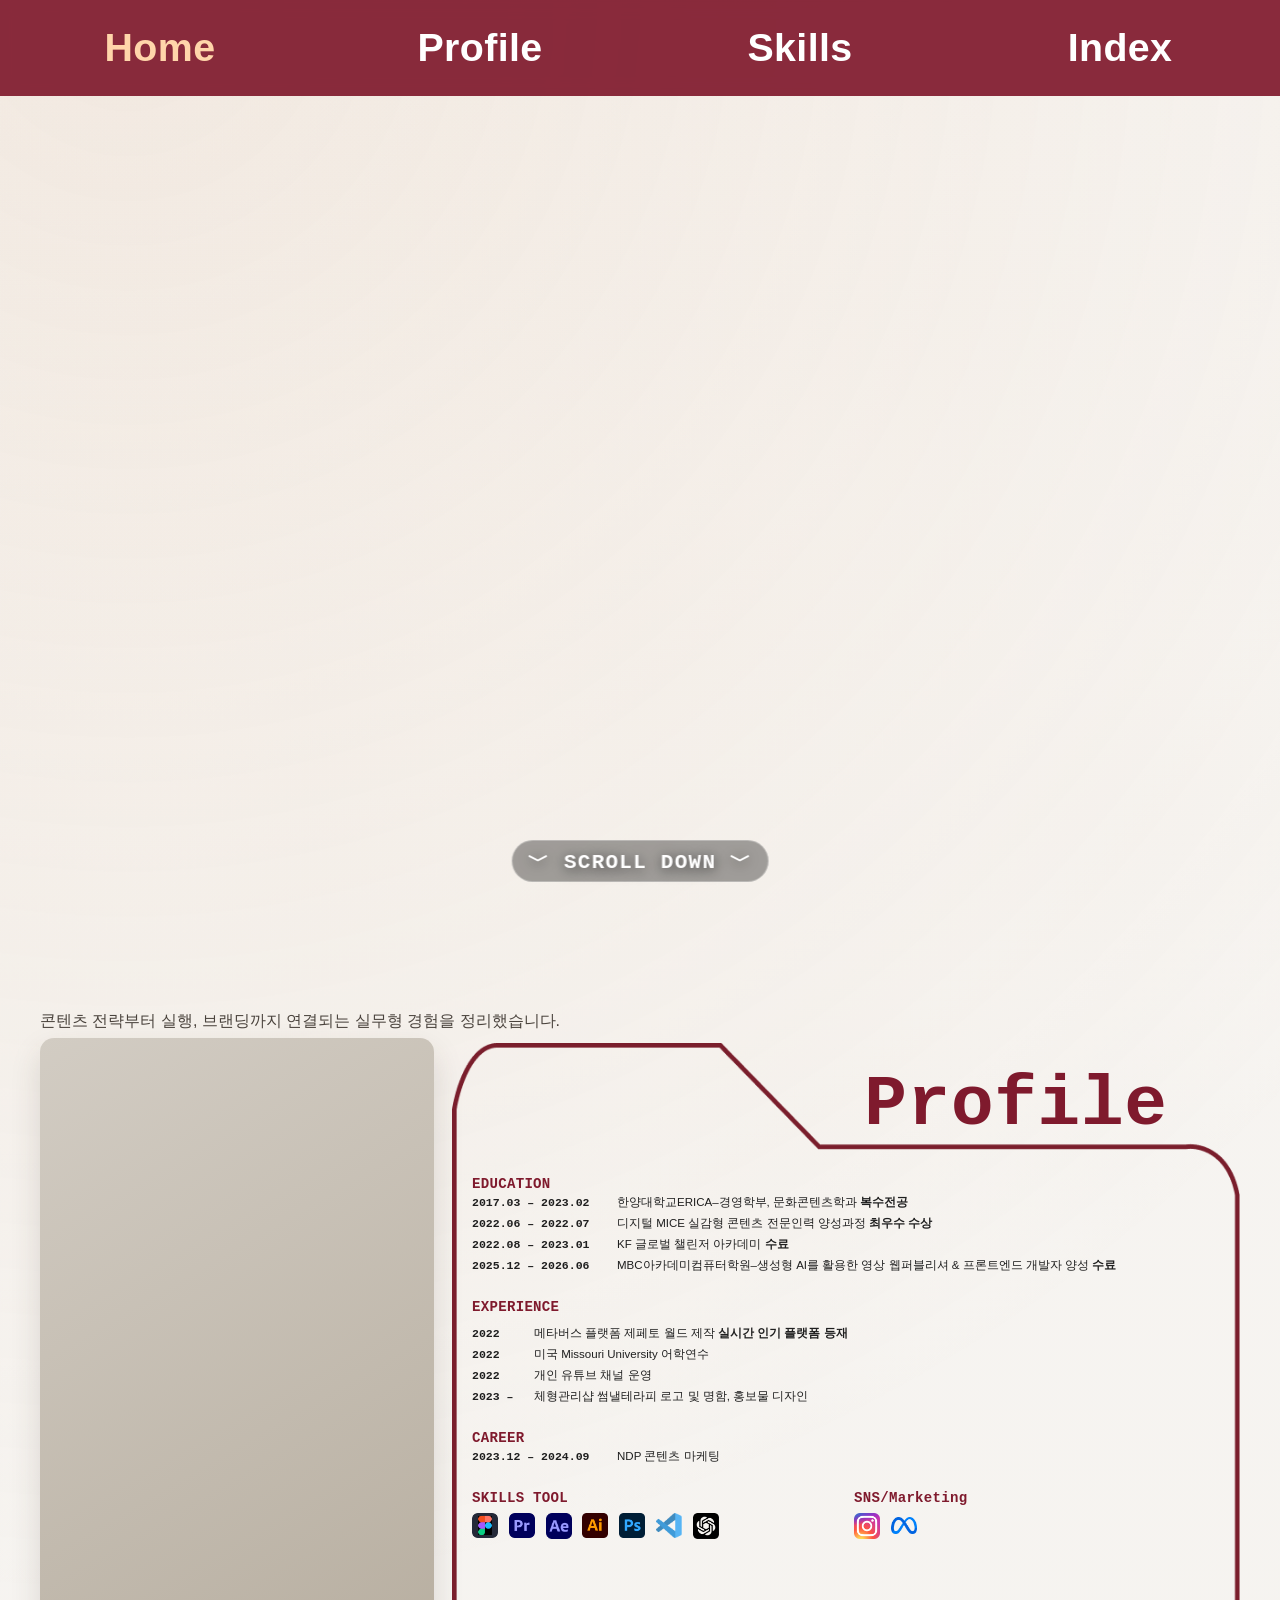
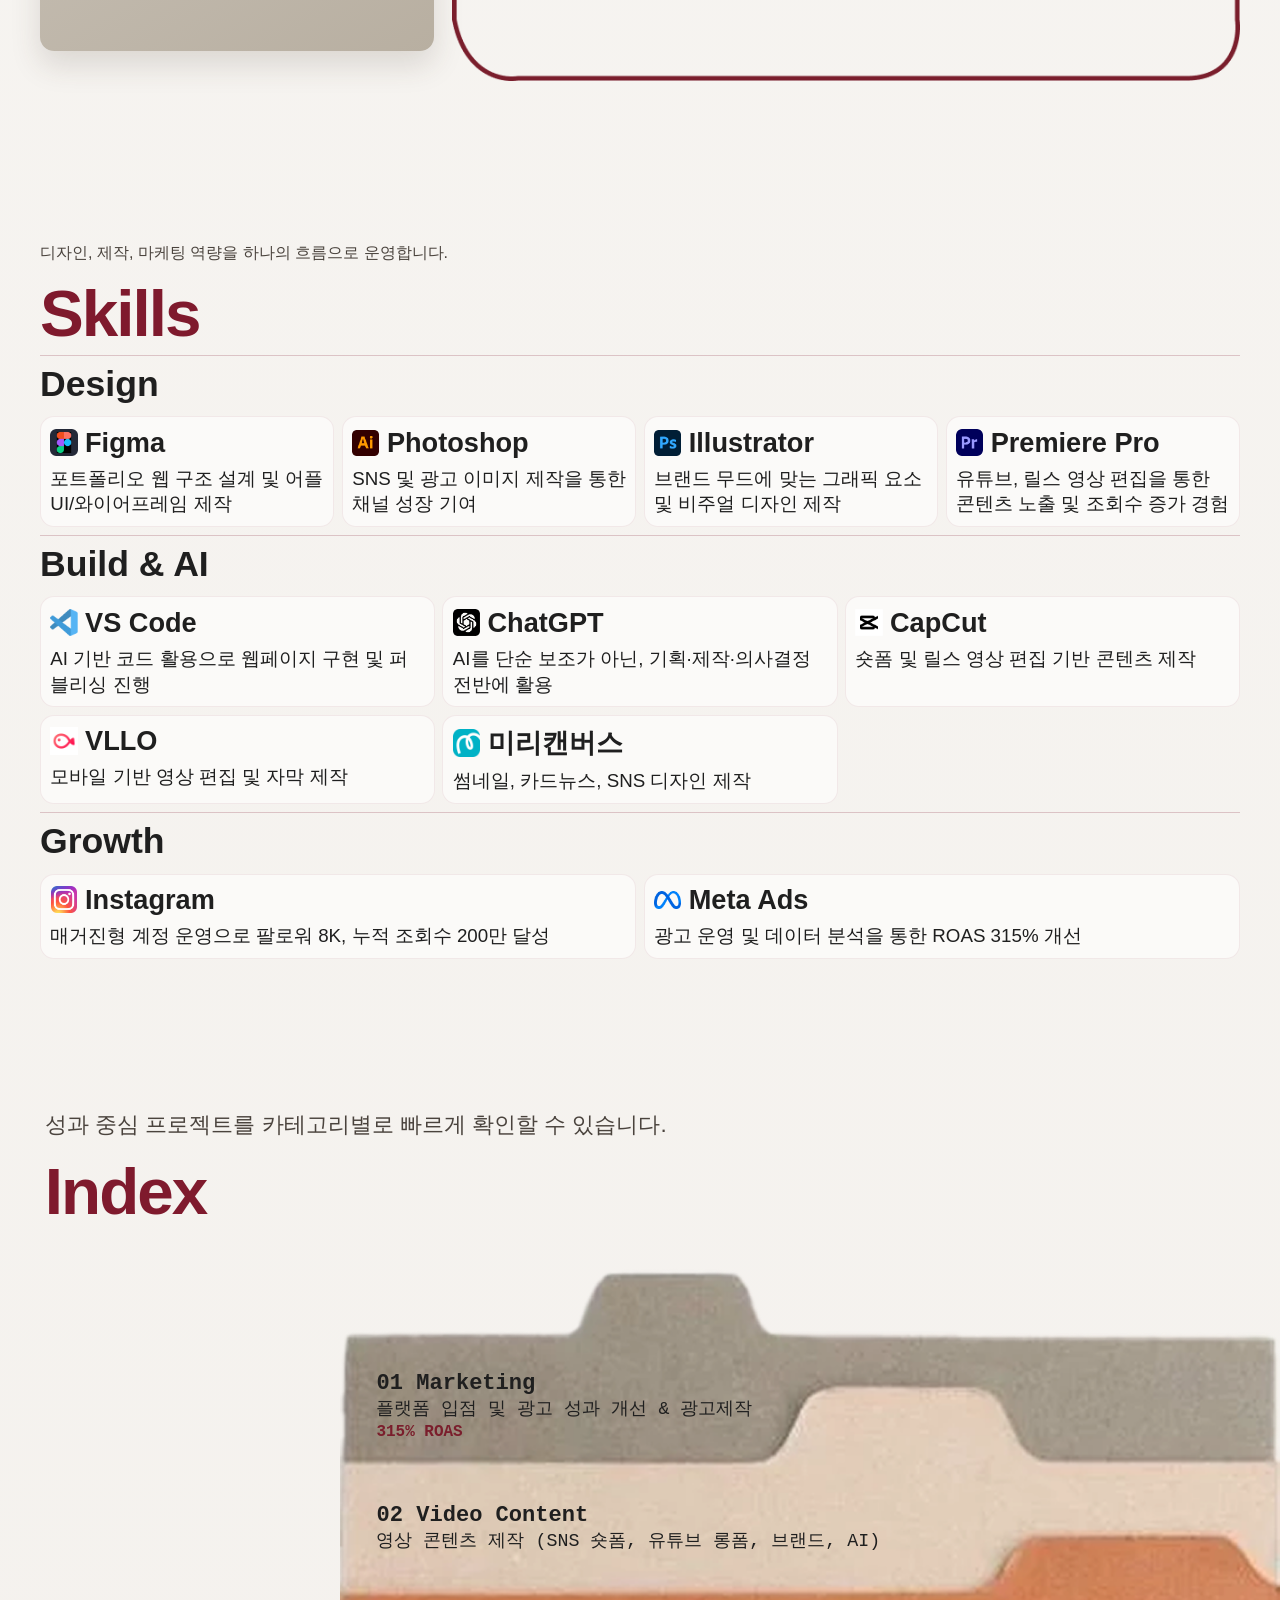
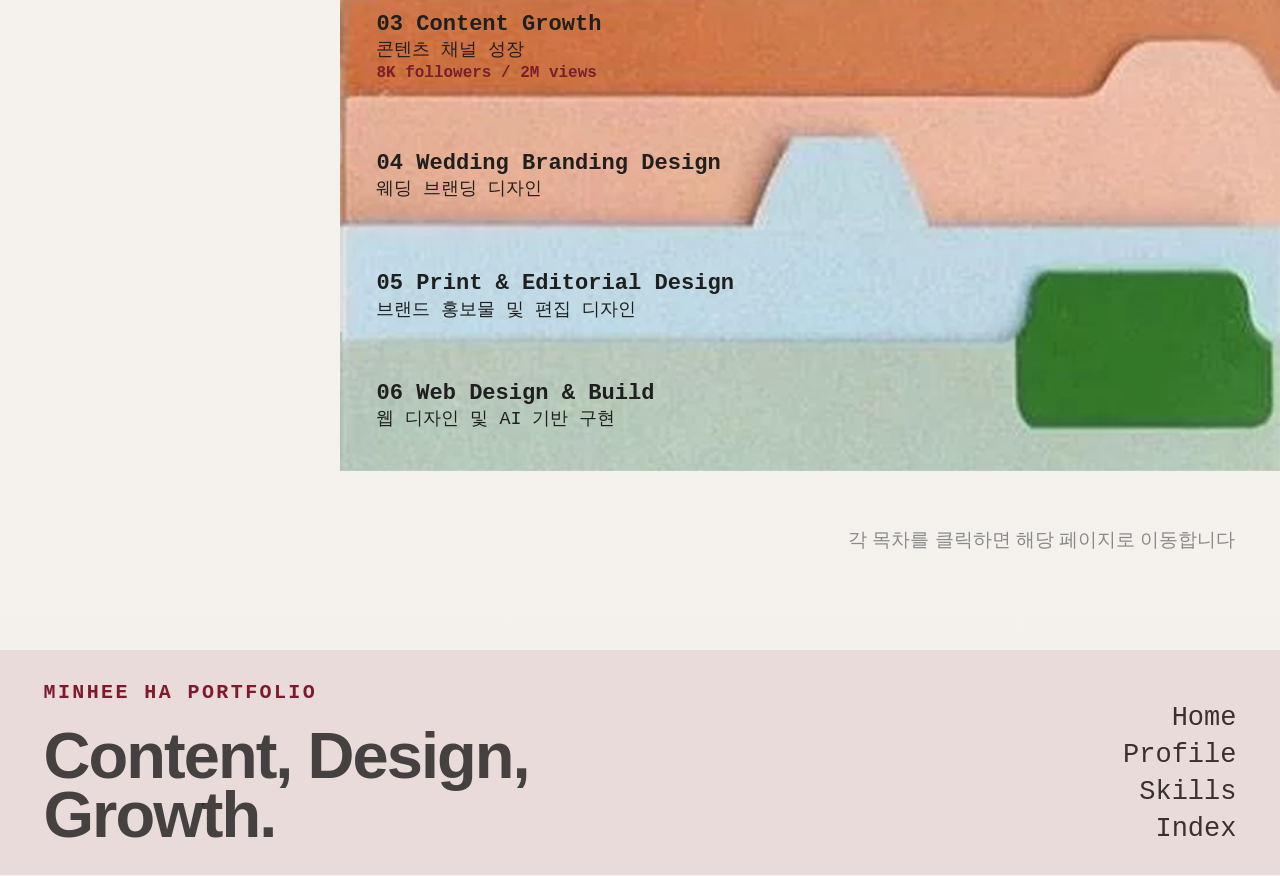
==== portfolio-home.html @ 0ce207e1 "Reorder index entries and fine-tune index position" ====
<!doctype html>
<html lang="ko">
  <head>
    <meta charset="UTF-8" />
    <meta name="viewport" content="width=device-width, initial-scale=1.0" />
    <title>Minhee Ha – Portfolio</title>
    <link rel="stylesheet" href="./portfolio.css?v=20260527-1" />
  </head>
  <body>

    <!-- ===== NAVIGATION ===== -->
    <header class="nav">
      <a class="nav__link" href="#home">Home</a>
      <a class="nav__link" href="#profile">Profile</a>
      <a class="nav__link" href="#skills">Skills</a>
      <a class="nav__link" href="#index">Index</a>
    </header>

    <a class="fixed-scroll" href="#profile" data-scroll-target="#profile" aria-label="다음 섹션으로 이동">﹀ SCROLL DOWN ﹀</a>

    <!-- ===== SECTION: HOME ===== -->
    <section id="home" class="section section-home">
      <div class="home-stage">
        <video class="home-video" autoplay muted loop playsinline preload="metadata" aria-hidden="true">
          <source src="./video/홈배경.mp4" type="video/mp4" />
        </video>
      </div>
    </section>

    <!-- ===== SECTION: PROFILE ===== -->
    <section id="profile" class="section section-profile">
      <div class="section-inner">
        <div class="section-head" data-reveal>
          <!-- <p class="section-head__eyebrow">01 PROFILE</p>
          <h2 class="section-head__title">Profile Snapshot</h2> -->
          <p class="section-head__desc">콘텐츠 전략부터 실행, 브랜딩까지 연결되는 실무형 경험을 정리했습니다.</p>
        </div>

        <div class="profile-inner">
          <div class="profile-photo" aria-label="Profile video area">
            <video class="profile-photo-video" autoplay muted loop playsinline preload="metadata">
              <source src="./video/크롭.mp4" type="video/mp4" />
            </video>
          </div>

          <div class="profile-card">
            <img class="profile-folder-img" src="./images/프로필섹션 폴더.png" alt="" />
            <div class="profile-content">
              <h2 class="section-title">Profile</h2>
              <div class="profile-grid">

          <!-- LEFT COL: Education + Experience -->
          <div class="profile-col profile-col--left">
            <div class="profile-block profile-education">
              <h3 class="profile-block__label">EDUCATION</h3>
              <ul class="profile-list">
                <li class="profile-list__item">
                  <span class="profile-list__date">2017.03 – 2023.02</span>
                  <span class="profile-list__desc">한양대학교ERICA–경영학부, 문화콘텐츠학과 <strong>복수전공</strong></span>
                </li>
                <li class="profile-list__item">
                  <span class="profile-list__date">2022.06 – 2022.07</span>
                  <span class="profile-list__desc">디지털 MICE 실감형 콘텐츠 전문인력 양성과정 <strong>최우수 수상</strong></span>
                </li>
                <li class="profile-list__item">
                  <span class="profile-list__date">2022.08 – 2023.01</span>
                  <span class="profile-list__desc">KF 글로벌 챌린저 아카데미 <strong>수료</strong></span>
                </li>
                <li class="profile-list__item">
                  <span class="profile-list__date">2025.12 – 2026.06</span>
                  <span class="profile-list__desc">MBC아카데미컴퓨터학원–생성형 AI를 활용한 영상 웹퍼블리셔 &amp; 프론트엔드 개발자 양성 <strong>수료</strong></span>
                </li>
              </ul>
            </div>

            <div class="profile-block profile-experience">
              <h3 class="profile-block__label">EXPERIENCE</h3>
              <ul class="profile-list">
                <li class="profile-list__item">
                  <span class="profile-list__date">2022</span>
                  <span class="profile-list__desc">메타버스 플랫폼 제페토 월드 제작 <strong>실시간 인기 플랫폼 등재</strong></span>
                </li>
                <li class="profile-list__item">
                  <span class="profile-list__date">2022</span>
                  <span class="profile-list__desc">미국 Missouri University 어학연수</span>
                </li>
                <li class="profile-list__item">
                  <span class="profile-list__date">2022</span>
                  <span class="profile-list__desc">개인 유튜브 채널 운영</span>
                </li>
                <li class="profile-list__item">
                  <span class="profile-list__date">2023 –</span>
                  <span class="profile-list__desc">체형관리샵 썸낼테라피 로고 및 명함, 홍보물 디자인</span>
                </li>
              </ul>
            </div>
          </div>

          <!-- RIGHT COL: Career + Tools -->
          <div class="profile-col profile-col--right">
            <div class="profile-block profile-career">
              <h3 class="profile-block__label">CAREER</h3>
              <ul class="profile-list">
                <li class="profile-list__item">
                  <span class="profile-list__date">2023.12 – 2024.09</span>
                  <span class="profile-list__desc">NDP 콘텐츠 마케팅</span>
                </li>
              </ul>
            </div>

            <div class="profile-block profile-tools">
              <div class="profile-tools__group">
                <h3 class="profile-block__label">SKILLS TOOL</h3>
                <div class="profile-tools__icons">
                  <img src="./skills icon images/Vector.png" alt="Figma" />
                  <img src="./skills icon images/Vector-3.png" alt="Premiere Pro" />
                  <img src="./skills icon images/Ae.png" alt="After Effects" />
                  <img src="./skills icon images/Vector-1.png" alt="Photoshop" />
                  <img src="./skills icon images/Vector-2.png" alt="Illustrator" />
                  <img src="./skills icon images/vs.png" alt="VS Code" />
                  <img src="./skills icon images/Vector-4.png" alt="ChatGPT" />
                </div>
              </div>
              <div class="profile-tools__group">
                <h3 class="profile-block__label">SNS/Marketing</h3>
                <div class="profile-tools__icons">
                  <img src="./skills icon images/Vector-5.png" alt="Instagram" />
                  <img src="./skills icon images/Vector-6.png" alt="Meta" />
                </div>
              </div>
            </div>
          </div>

              </div>
            </div>
          </div>
        </div>
      </div>
    </section>

    <!-- ===== SECTION: SKILLS ===== -->
    <section id="skills" class="section section-skills">
      <div class="section-inner">
        <div class="section-head" data-reveal>
          <!-- <p class="section-head__eyebrow">02 SKILLS</p>
          <h2 class="section-head__title">Capability Stack</h2> -->
          <p class="section-head__desc">디자인, 제작, 마케팅 역량을 하나의 흐름으로 운영합니다.</p>
        </div>

        <h2 class="skills-title">Skills</h2>

        <div class="skills-group skills-group--design">
        <h3 class="skills-group__label">Design</h3>
        <div class="skills-grid skills-grid--4">
          <article class="skill-card skill-card--figma">
            <div class="skill-card__head">
              <img class="skill-card__icon" src="./skills icon images/Vector.png" alt="Figma" />
              <strong class="skill-card__name">Figma</strong>
            </div>
            <p class="skill-card__desc">포트폴리오 웹 구조 설계 및 어플 UI/와이어프레임 제작</p>
          </article>
          <article class="skill-card skill-card--photoshop">
            <div class="skill-card__head">
              <img class="skill-card__icon" src="./skills icon images/Vector-1.png" alt="Photoshop" />
              <strong class="skill-card__name">Photoshop</strong>
            </div>
            <p class="skill-card__desc">SNS 및 광고 이미지 제작을 통한 채널 성장 기여</p>
          </article>
          <article class="skill-card skill-card--illustrator">
            <div class="skill-card__head">
              <img class="skill-card__icon" src="./skills icon images/Vector-2.png" alt="Illustrator" />
              <strong class="skill-card__name">Illustrator</strong>
            </div>
            <p class="skill-card__desc">브랜드 무드에 맞는 그래픽 요소 및 비주얼 디자인 제작</p>
          </article>
          <article class="skill-card skill-card--premiere">
            <div class="skill-card__head">
              <img class="skill-card__icon" src="./skills icon images/Vector-3.png" alt="Premiere Pro" />
              <strong class="skill-card__name">Premiere Pro</strong>
            </div>
            <p class="skill-card__desc">유튜브, 릴스 영상 편집을 통한 콘텐츠 노출 및 조회수 증가 경험</p>
          </article>
        </div>
        </div>

        <div class="skills-group skills-group--build">
        <h3 class="skills-group__label">Build &amp; AI</h3>
        <div class="skills-grid skills-grid--2">
          <article class="skill-card skill-card--vscode">
            <div class="skill-card__head">
              <img class="skill-card__icon" src="./skills icon images/vs.png" alt="VS Code" />
              <strong class="skill-card__name">VS Code</strong>
            </div>
            <p class="skill-card__desc">AI 기반 코드 활용으로 웹페이지 구현 및 퍼블리싱 진행</p>
          </article>
          <article class="skill-card skill-card--chatgpt">
            <div class="skill-card__head">
              <img class="skill-card__icon" src="./skills icon images/Vector-4.png" alt="ChatGPT" />
              <strong class="skill-card__name">ChatGPT</strong>
            </div>
            <p class="skill-card__desc">AI를 단순 보조가 아닌, 기획·제작·의사결정 전반에 활용</p>
          </article>
          <article class="skill-card skill-card--capcut">
            <div class="skill-card__head">
              <img class="skill-card__icon" src="./skills icon images/capcut.png" alt="CapCut" />
              <strong class="skill-card__name">CapCut</strong>
            </div>
            <p class="skill-card__desc">숏폼 및 릴스 영상 편집 기반 콘텐츠 제작</p>
          </article>
          <article class="skill-card skill-card--vllo">
            <div class="skill-card__head">
              <img class="skill-card__icon" src="./skills icon images/vllo.png" alt="VLLO" />
              <strong class="skill-card__name">VLLO</strong>
            </div>
            <p class="skill-card__desc">모바일 기반 영상 편집 및 자막 제작</p>
          </article>
          <article class="skill-card skill-card--miri">
            <div class="skill-card__head">
              <img class="skill-card__icon" src="./skills icon images/miri.png" alt="미리캔버스" />
              <strong class="skill-card__name">미리캔버스</strong>
            </div>
            <p class="skill-card__desc">썸네일, 카드뉴스, SNS 디자인 제작</p>
          </article>
        </div>
        </div>

        <div class="skills-group skills-group--growth">
        <h3 class="skills-group__label">Growth</h3>
        <div class="skills-grid skills-grid--2">
          <article class="skill-card skill-card--instagram">
            <div class="skill-card__head">
              <img class="skill-card__icon" src="./skills icon images/Vector-5.png" alt="Instagram" />
              <strong class="skill-card__name">Instagram</strong>
            </div>
            <p class="skill-card__desc">매거진형 계정 운영으로 팔로워 8K, 누적 조회수 200만 달성</p>
          </article>
          <article class="skill-card skill-card--meta">
            <div class="skill-card__head">
              <img class="skill-card__icon" src="./skills icon images/Vector-6.png" alt="Meta Ads" />
              <strong class="skill-card__name">Meta Ads</strong>
            </div>
            <p class="skill-card__desc">광고 운영 및 데이터 분석을 통한 ROAS 315% 개선</p>
          </article>
        </div>
        </div>
      </div>
    </section>

    <!-- ===== SECTION: INDEX ===== -->
    <section id="index" class="section section-index">
      <div class="section-inner">
        <div class="section-head" data-reveal>
          <!-- <p class="section-head__eyebrow">03 PROJECT INDEX</p>
          <h2 class="section-head__title">Selected Works</h2> -->
          <p class="section-head__desc">성과 중심 프로젝트를 카테고리별로 빠르게 확인할 수 있습니다.</p>
        </div>

        <h2 class="index-title">Index</h2>

        <div class="index-visual index-card">
          <img class="index-visual__image index-folder-img" src="./images/image-folders.png" alt="" aria-hidden="true" />
          <div class="index-items index-content">
          <a href="./projects_2.html" class="index-item index-item--1">
            <span class="index-item__num index-title-en">01 Marketing</span>
            <em class="index-item__sub index-title-kr">플랫폼 입점 및 광고 성과 개선 & 광고제작</em>
            <b class="index-item__stat index-metric">315% ROAS</b>
          </a>
          <a href="./projects_3.html" class="index-item index-item--2">
            <span class="index-item__num index-title-en">02 Video Content</span>
            <em class="index-item__sub index-title-kr">영상 콘텐츠 제작 (SNS 숏폼, 유튜브 롱폼, 브랜드, AI)</em>
          </a>
          <a href="./projects_1.html" class="index-item index-item--3">
            <span class="index-item__num index-title-en">03 Content Growth</span>
            <em class="index-item__sub index-title-kr">콘텐츠 채널 성장</em>
            <b class="index-item__stat index-metric">8K followers / 2M views</b>
          </a>
          <a href="./projects_4.html" class="index-item index-item--4">
            <span class="index-item__num index-title-en">04 Wedding Branding Design</span>
            <em class="index-item__sub index-title-kr">웨딩 브랜딩 디자인</em>
          </a>
          <a href="./projects_5.html" class="index-item index-item--5">
            <span class="index-item__num index-title-en">05 Print & Editorial Design</span>
            <em class="index-item__sub index-title-kr">브랜드 홍보물 및 편집 디자인</em>
          </a>
          <a href="./projects_6.html" class="index-item index-item--6">
            <span class="index-item__num index-title-en">06 Web Design &amp; Build</span>
            <em class="index-item__sub index-title-kr">웹 디자인 및 AI 기반 구현</em>
          </a>
          </div>
        </div>

        <p class="index-guide">각 목차를 클릭하면 해당 페이지로 이동합니다</p>
      </div>
    </section>

    <footer id="footer" class="site-footer" data-reveal>
      <div class="site-footer__brand">
        <p class="site-footer__label">Minhee Ha Portfolio</p>
        <h2 class="site-footer__title">Content, Design, Growth.</h2>
      </div>
      <div class="site-footer__links" aria-label="Footer navigation">
        <a href="#home">Home</a>
        <a href="#profile">Profile</a>
        <a href="#skills">Skills</a>
        <a href="#index">Index</a>
      </div>
    </footer>

    <script src="./portfolio.js"></script>

  </body>
</html>
---- portfolio.css ----
﻿/* Project 02 전용 폴더 배경 및 카드 레이아웃 */
.project02-folder-wrap {
  position: relative;
  width: 100%;
  margin-top: 10px;
  overflow: visible;
}

/* ==========================================================
   PROJECT 06: Web Design & Build Folder Scaffold
   ========================================================== */
.page-project-06 .project-folder {
  margin-top: 58px;
  background:
    linear-gradient(180deg, transparent 0 600px, #adbfaf 600px 100%),
    url('./images/vector 7.png');
  background-repeat: no-repeat, no-repeat;
  background-position: top left, top center;
  background-size: 100% 100%, 100% auto;
}

.page-project-06 .folder-content {
  display: block;
  padding: 176px 36px 120px;
}

.page-project-06 .project06-content {
  display: grid;
  grid-template-columns: 1fr;
  gap: clamp(24px, 2vw, 34px);
}

.page-project-06 .project06-site-card {
  background: rgba(255, 255, 255, 0.74);
  border-radius: 28px;
  padding: clamp(20px, 1.8vw, 30px);
  box-shadow: 0 10px 20px rgba(55, 63, 57, 0.1);
}

.page-project-06 .project06-site-head {
  display: flex;
  justify-content: space-between;
  align-items: center;
  gap: 16px;
}

.page-project-06 .project06-site-head h2 {
  margin: 0;
  font-size: clamp(26px, 1.9vw, 34px);
}

.page-project-06 .project06-toggle {
  border: 0;
  border-radius: 999px;
  min-height: 40px;
  padding: 0 16px;
  font-size: 16px;
  font-weight: 700;
  background: #30483b;
  color: #fff;
  cursor: pointer;
}

.page-project-06 .project06-url {
  margin: 12px 0 0;
  font-family: var(--font-mono);
  font-size: clamp(13px, 0.95vw, 16px);
  color: #30483b;
}

.page-project-06 .project06-embed {
  margin-top: 16px;
}

.page-project-06 .project06-embed iframe {
  width: 100%;
  height: clamp(760px, 72vh, 1080px);
  border: 0;
  border-radius: 16px;
  background: #fff;
}

.page-project-06 .project06-fallback {
  margin: 10px 0 0;
  font-size: 14px;
}

@media (max-width: 1080px) {
  .page-project-06 .project-folder {
    margin-top: clamp(20px, 2.2vw, 32px);
  }

  .page-project-06 .folder-content {
    padding: 122px 20px 80px;
  }

  .page-project-06 .project06-embed iframe {
    height: clamp(680px, 68vh, 900px);
  }
}

@media (max-width: 700px) {
  .page-project-06 .project-folder {
    margin-top: 14px;
  }

  .page-project-06 .project06-site-head {
    flex-direction: column;
    align-items: flex-start;
  }
}

@media (min-width: 1081px) {
  .page-project-02 .project02-folder-wrap {
    margin-top: 110px;
  }
}

.project02-folder-vector4 {
  position: relative;
  width: 100%;
  min-height: 1080px;
  height: auto;
  overflow: visible;
  padding: 36px clamp(16px, 2vw, 28px) clamp(96px, 9.6vw, 168px);
  border-radius: 0;
  box-shadow: none;
  background: transparent;
  z-index: 0;
  pointer-events: none;
}

.project02-folder-vector4::before {
  content: '';
  position: absolute;
  left: 0;
  right: 0;
  top: 0;
  bottom: 0;
  z-index: 0;
  background: linear-gradient(180deg, transparent 0 934px, #cd855b 934px 100%);
}

.project02-folder-vector4 .folder-bg {
  display: block;
  width: 100%;
  height: auto;
  position: absolute;
  top: 0;
  left: 0;
  z-index: 1;
  pointer-events: none;
  transform: none;
}

.project02-archive-grid {
  position: relative;
  z-index: 1;
  pointer-events: auto;
  display: grid;
  grid-template-columns: 1fr;
  grid-auto-rows: auto;
  align-items: start;
  gap: clamp(14px, 2vw, 24px);
  width: 100%;
  margin: clamp(36px, 4vw, 56px) 0 0;
  padding: 0;
}

.project02-archive-block {
  width: 100%;
  max-width: 1378px;
  aspect-ratio: 1378 / 1388;
  position: relative;
  margin: 0 auto;
  display: block;
  min-height: 0;
  overflow: hidden;
  isolation: isolate;
}

.project02-archive-block--02 {
  max-width: 1352px;
  aspect-ratio: 1352 / 1362;
  margin-top: clamp(28px, 2.4vw, 38px);
  overflow: visible;
}

.archive-title-row {
  position: absolute;
  left: clamp(10px, 1.2vw, 18px);
  top: clamp(28px, 2.4vw, 38px);
  display: flex;
  align-items: baseline;
  gap: 14px;
  flex-wrap: wrap;
  z-index: 6;
}

.archive-label {
  margin: 0;
  font-family: var(--font-mono);
  font-size: clamp(18px, 1.5vw, 26px);
  letter-spacing: 0.06em;
  color: #8a2a36;
}

.archive-title-row h3 {
  margin: 0;
  font-family: var(--font-mono);
  font-size: clamp(24px, 2.2vw, 34px);
  font-weight: 700;
  letter-spacing: 0.02em;
  color: #6f1f2f;
}

.archive-summary {
  position: absolute;
  left: clamp(10px, 1.2vw, 18px);
  top: clamp(78px, 6.4vw, 104px);
  max-width: min(86%, 1050px);
  margin: 0;
  font-size: clamp(17px, 1.35vw, 23px);
  line-height: 1.46;
  color: rgba(86, 51, 40, 0.92);
  z-index: 5;
}

.archive01-layout {
  position: absolute;
  inset: 0;
  display: block;
  overflow: hidden;
}

.archive01-visuals {
  position: relative;
  width: 100%;
  height: 100%;
}

.archive-cover-card,
.archive-creative,
.archive-report-image {
  margin: 0;
  overflow: hidden;
  box-shadow: 0 16px 30px rgba(98, 61, 39, 0.22);
}

.archive-cover-card {
  border-radius: 10px;
  background: rgba(255, 255, 255, 0.25);
}

.archive-cover-card img,
.archive-creative img,
.archive-report-image img {
  width: 100%;
  height: 100%;
  display: block;
  object-fit: contain;
  object-position: center;
}

.archive-cover-card--large img,
.archive-cover-card--small img {
  height: auto;
  object-fit: contain;
}

.archive-cover-card--large {
  position: absolute;
  left: clamp(16px, 2vw, 30px);
  top: clamp(138px, 11.5vw, 182px);
  z-index: 1;
  width: 49.5%;
  height: auto;
  transform: none;
}

.archive-cover-card--small {
  position: absolute;
  left: clamp(264px, 23vw, 378px);
  top: clamp(274px, 24.5vw, 384px);
  z-index: 2;
  width: 49%;
  height: auto;
  margin-top: 0;
  transform: none;
}

.archive-creative {
  position: absolute;
  left: clamp(18px, 2vw, 30px);
  right: clamp(18px, 2vw, 30px);
  bottom: clamp(-8px, -0.6vw, 0px);
  width: auto;
  aspect-ratio: 3.25 / 1;
  border-radius: 0;
  margin-top: 0;
  z-index: 1;
  overflow: visible;
  box-shadow: none;
  background: transparent;
}

.archive-creative img {
  width: 110%;
  max-width: none;
  height: auto;
  margin-left: -5%;
}

.archive-role {
  position: absolute;
  right: clamp(12px, 1.4vw, 22px);
  top: clamp(292px, 24.5vw, 376px);
  justify-self: end;
  display: grid;
  gap: 18px;
  padding-top: 0;
  z-index: 4;
}

.archive-role-kicker {
  margin: 0;
  font-family: var(--font-mono);
  font-size: clamp(18px, 1.7vw, 26px);
  letter-spacing: 0.1em;
  color: #8a2a36;
  text-align: right;
}

.archive-role-tags {
  display: grid;
  grid-template-columns: repeat(2, max-content);
  gap: 12px 12px;
  justify-content: end;
  justify-items: end;
}

.archive-role-tags li {
  display: inline-flex;
  align-items: center;
  min-height: 34px;
  padding: 0 14px;
  border-radius: 999px;
  background: rgba(255, 255, 255, 0.93);
  border: 1px solid rgba(255, 255, 255, 0.4);
  color: #563328;
  font-size: clamp(14px, 1vw, 17px);
  white-space: nowrap;
}

.archive02-layout {
  position: absolute;
  left: clamp(16px, 2vw, 30px);
  right: clamp(16px, 2vw, 30px);
  top: clamp(150px, 12.5vw, 202px);
  display: grid;
  grid-template-columns: minmax(0, 7.15fr) minmax(250px, 2.85fr);
  gap: clamp(20px, 2vw, 30px);
  align-items: start;
  z-index: 2;
}

.archive-report-image {
  aspect-ratio: 1.82 / 1.12;
  border-radius: 8px;
  background: rgba(255, 255, 255, 0.25);
}

.archive-case-summary {
  display: grid;
  gap: 18px;
  align-content: start;
  padding-top: clamp(6px, 0.9vw, 12px);
  margin-left: 10px;
}

.archive-case {
  display: grid;
  gap: 10px;
  color: #2b1c19;
}

.archive-case-label {
  margin: 0;
  font-family: var(--font-mono);
  font-size: clamp(20px, 1.8vw, 28px);
  letter-spacing: 0.06em;
  color: #8a2a36;
}

.archive-case strong {
  font-size: clamp(31px, 3.05vw, 50px);
  line-height: 1.06;
  letter-spacing: -0.01em;
  font-weight: 800;
}

.archive-case span,
.archive-case em {
  font-style: normal;
  font-size: clamp(16px, 1.2vw, 22px);
  line-height: 1.2;
}

.archive-case--secondary {
  gap: 8px;
}

.archive-case--secondary strong {
  font-size: clamp(22px, 2.1vw, 34px);
  line-height: 1.14;
  letter-spacing: 0.02em;
}

.archive-case em {
  font-family: var(--font-mono);
  font-weight: 700;
  color: #6f1f2f;
}

.archive-case b {
  font-weight: 800;
}

.project02-archive-block--02 .archive-title-row {
  top: clamp(44px, 3.4vw, 67px);
}

.project02-archive-block--02 .archive-summary {
  top: clamp(113px, 9vw, 147px);
}

.archive-variation-row {
  position: absolute;
  left: clamp(16px, 2vw, 30px);
  right: clamp(16px, 2vw, 30px);
  bottom: -150px;
  display: grid;
  grid-template-columns: repeat(2, minmax(0, 1fr));
  gap: clamp(18px, 2vw, 30px);
  align-items: start;
  margin-top: 0;
  z-index: 3;
}

.project02-archive-block--02 .archive02-layout {
  top: clamp(212px, 17.2vw, 274px);
}

.archive-variation-card {
  display: grid;
  grid-template-columns: minmax(0, 1fr) minmax(0, 1fr);
  grid-template-areas:
    "copy copy"
    "placeholder media";
  gap: 12px;
  align-content: start;
  align-items: end;
  position: relative;
  background: transparent;
  border: 0;
  box-shadow: none;
}

.archive-variation-media {
  grid-area: media;
  margin: 0;
  display: flex;
  justify-content: flex-end;
  align-items: flex-end;
  box-shadow: none;
  overflow: visible;
}

.archive-variation-media img {
  width: 72%;
  height: auto;
  display: block;
  object-fit: contain;
  align-self: end;
  margin: 0;
  transform: translateX(-50%);
}

.archive-variation-copy {
  grid-area: copy;
  display: grid;
  gap: 8px;
  min-height: 74px;
}

.archive-variation-chip {
  display: inline-flex;
  align-items: center;
  width: fit-content;
  min-height: 34px;
  padding: 0 14px;
  border-radius: 999px;
  background: rgba(255, 255, 255, 0.94);
  color: #7a1e2c;
  font-family: var(--font-mono);
  font-size: clamp(14px, 1.05vw, 17px);
  font-weight: 700;
}

.archive-variation-text {
  margin: 0;
  font-size: clamp(14px, 1.05vw, 18px);
  line-height: 1.48;
  color: rgba(86, 51, 40, 0.92);
}

.archive-variation-video {
  grid-area: placeholder;
  position: relative;
  left: auto;
  bottom: auto;
  width: 96.8%;
  height: auto;
  min-height: 0;
  aspect-ratio: 0.6 / 1;
  border-radius: 0;
  background: transparent;
  border: 0;
  display: block;
  object-fit: cover;
  object-position: center;
  clip-path: inset(0 3% 0 3%);
  overflow: hidden;
  justify-self: start;
  align-self: end;
}

.archive-variation-note {
  position: absolute;
  left: clamp(16px, 2vw, 30px);
  right: clamp(16px, 2vw, 30px);
  bottom: clamp(360px, 29vw, 430px);
  margin: 0;
  font-size: clamp(14px, 1.05vw, 18px);
  line-height: 1.4;
  color: rgba(86, 51, 40, 0.9);
  z-index: 3;
}

/* Make Archive 02 height expand with content instead of fixed artboard sizing. */
.project02-archive-block--02 {
  aspect-ratio: auto;
  height: auto;
  min-height: 0;
  padding: clamp(30px, 2.4vw, 40px) clamp(16px, 2vw, 30px) clamp(40px, 3.2vw, 54px);
}

.project02-archive-block--02 .archive-title-row,
.project02-archive-block--02 .archive-summary,
.project02-archive-block--02 .archive02-layout,
.project02-archive-block--02 .archive-variation-row,
.project02-archive-block--02 .archive-variation-note {
  position: relative;
  left: auto;
  right: auto;
  top: auto;
  bottom: auto;
}

.project02-archive-block--02 .archive-title-row {
  margin: 0;
}

.project02-archive-block--02 .archive-summary {
  margin: clamp(10px, 0.9vw, 14px) 0 0;
  max-width: min(95%, 1080px);
}

.project02-archive-block--02 .archive02-layout {
  margin-top: clamp(20px, 1.8vw, 28px);
}

.project02-archive-block--02 .archive-variation-row {
  margin-top: clamp(26px, 2.2vw, 34px);
}

.project02-archive-block--02 .archive-variation-card {
  min-height: 620px;
}

.project02-archive-block--02 .archive-variation-note {
  margin-top: clamp(14px, 1.2vw, 18px);
}

@media (max-width: 1200px) {
}


  .page-project-05 .project05-biz-block {
    grid-template-columns: repeat(2, minmax(0, 1fr));
  }
@media (max-width: 900px) {
  .project02-folder-wrap {
    min-width: 1180px;
  }
}

@media (max-width: 640px) {
  .project02-folder-wrap {
    min-width: 1180px;
  }
}

/* ==========================================================
   PROJECT 02: Match Marketing Reference Layout
   ========================================================== */
.page-project-02 .project-head {
  margin-top: clamp(18px, 2vw, 28px);
  grid-template-columns: 1fr;
  gap: clamp(10px, 1.1vw, 14px);
}

.page-project-02 .project-main {
  padding: clamp(56px, 5vw, 84px) clamp(20px, 2.2vw, 34px) clamp(20px, 2.2vw, 34px);
}

.page-project-02 .project-head > :not(.strategy-block) {
  width: min(96%, 1240px);
}

.page-project-02 .project-sub {
  font-size: clamp(26px, 2.05vw, 36px);
  font-weight: 700;
}

.page-project-02 .project-note {
  font-size: clamp(14px, 1.05vw, 17px);
  line-height: 1.55;
}

.page-project-02 .badge-row {
  margin-top: clamp(8px, 0.7vw, 12px);
}

.page-project-02 .badge-row span {
  display: inline-grid;
  gap: 2px;
  justify-items: center;
  padding: 14px 24px;
  border-radius: 22px;
  font-family: var(--font-mono);
  min-width: clamp(130px, 9vw, 176px);
  min-height: 74px;
  font-size: clamp(20px, 1.5vw, 27px);
}

.page-project-02 .badge-row span small {
  font-size: clamp(15px, 1.05vw, 19px);
  font-weight: 700;
  line-height: 1.08;
}

.page-project-02 .badge-row span strong {
  font-size: inherit;
  font-weight: 700;
  line-height: 1.05;
}

.page-project-02 .strategy-block {
  padding: 0;
  min-height: auto;
  border-radius: 0;
  background: transparent;
  box-shadow: none;
}

.page-project-02 .strategy-block h2 {
  font-size: clamp(34px, 2.35vw, 45px);
  letter-spacing: 0.01em;
}

.page-project-02 .strategy-block p {
  margin-top: 6px;
  font-size: clamp(14px, 1.02vw, 17px);
  line-height: 1.56;
}

.page-project-02 .archive-summary b {
  color: #2b1c19;
  font-weight: 800;
}

.page-project-02 .archive-role {
  right: clamp(8px, 0.9vw, 14px);
  top: clamp(184px, 15.2vw, 236px);
  bottom: auto;
  min-width: clamp(272px, 21.8vw, 316px);
  gap: clamp(18px, 1.6vw, 24px);
  padding: clamp(14px, 1.02vw, 18px) clamp(14px, 1.2vw, 18px);
  border-radius: 0;
  background: transparent;
  border: 0;
  z-index: 6;
}

.page-project-02 .archive-role-kicker {
  font-size: clamp(28px, 2.22vw, 38px);
  letter-spacing: 0.06em;
}

.page-project-02 .archive-role-tags {
  gap: 16px 16px;
}

.page-project-02 .archive-role-tags li {
  min-height: 42px;
  padding: 0 16px;
  font-size: clamp(15px, 1.02vw, 18px);
}

.page-project-03 .project-head {
  margin-top: clamp(18px, 2vw, 28px);
}

.page-project-03 .project-main {
  padding: clamp(56px, 5vw, 84px) clamp(20px, 2.2vw, 34px) clamp(20px, 2.2vw, 34px);
}

.page-project-04 .project-head,
.page-project-05 .project-head,
.page-project-06 .project-head {
  margin-top: clamp(18px, 2vw, 28px);
}

.page-project-04 .project-main,
.page-project-05 .project-main,
.page-project-06 .project-main {
  padding: clamp(56px, 5vw, 84px) clamp(20px, 2.2vw, 34px) clamp(20px, 2.2vw, 34px);
}

@media (max-width: 1180px) {
  .page-project-02 .archive-role {
    min-width: clamp(240px, 21vw, 286px);
    padding: 12px 14px;
  }

  .page-project-02 .archive-role-kicker {
    font-size: clamp(24px, 2.4vw, 34px);
  }

  .page-project-02 .archive-role-tags li {
    min-height: 40px;
    font-size: clamp(14px, 1.08vw, 17px);
  }
}

.page-project-02 .project02-archive-block--01 {
  overflow: visible;
}

.page-project-02 .project02-archive-block--01 .archive01-layout {
  overflow: visible;
}

.page-project-02 .project02-archive-block--01 .archive-creative {
  bottom: clamp(-34px, -2.4vw, -16px);
}

.page-project-02 .project02-archive-block--01 .archive-creative-label {
  position: absolute;
  left: 0;
  top: clamp(-48px, -3.2vw, -34px);
  margin: 0;
  font-family: var(--font-mono);
  font-size: clamp(16px, 1.2vw, 22px);
  font-weight: 700;
  letter-spacing: 0.02em;
  color: #6f1f2f;
  z-index: 2;
}

.page-project-02 .archive-case-summary {
  gap: 20px;
}

.page-project-02 .archive-case-label {
  display: inline-flex;
  align-items: center;
  width: fit-content;
  min-height: 36px;
  padding: 0 16px;
  border-radius: 999px;
  background: rgba(255, 255, 255, 0.95);
  color: #5f2030;
  font-size: clamp(16px, 1.2vw, 22px);
}

.page-project-02 .archive-case--primary em {
  font-size: clamp(34px, 2.9vw, 48px);
  line-height: 1.04;
  color: #2d1b17;
  letter-spacing: -0.01em;
}

.page-project-02 .archive-case--secondary strong {
  font-size: clamp(18px, 1.65vw, 28px);
}

.page-project-02 .archive-case--secondary span {
  font-size: clamp(37px, 2.75vw, 44px);
  line-height: 1.03;
  color: #2d1b17;
  letter-spacing: -0.01em;
}

.page-project-02 .archive02 {
  display: grid;
  row-gap: clamp(20px, 1.8vw, 30px);
}

.page-project-02 .archive02-top {
  display: grid;
  grid-template-columns: minmax(0, 1fr) minmax(280px, 320px);
  column-gap: clamp(20px, 1.8vw, 28px);
  align-items: start;
}

.page-project-02 .archive02-analysis {
  display: grid;
  grid-template-columns: repeat(2, minmax(0, 1fr));
  column-gap: clamp(12px, 1vw, 18px);
}

.page-project-02 .archive-analysis-image {
  margin: 0;
  overflow: hidden;
  box-shadow: 0 8px 18px rgba(60, 38, 30, 0.16);
}

.page-project-02 .archive-analysis-image img {
  display: block;
  width: 100%;
  height: 100%;
  object-fit: cover;
}

.page-project-02 .archive02-case {
  min-width: 0;
}

.page-project-02 .archive02-description {
  margin: 0;
  font-size: clamp(18px, 1.26vw, 24px);
  line-height: 1.32;
  color: rgba(86, 51, 40, 0.94);
}

.page-project-02 .archive02-description strong {
  color: #2b1c19;
}

.page-project-02 .archive02-bottom {
  display: grid;
  grid-template-columns: 553px auto 553px;
  align-items: end;
  justify-content: space-between;
  column-gap: clamp(18px, 2vw, 34px);
}

.page-project-02 .archive02-bottom .video-group {
  position: relative;
  width: 553px;
  height: 556px;
}

.page-project-02 .archive02-bottom .video-group > video {
  position: absolute;
  left: 0;
  top: 0;
  width: 311px;
  height: 556px;
  object-fit: cover;
  object-position: center;
  z-index: 1;
}

.page-project-02 .archive02-bottom .video-group .thumbnail {
  position: absolute;
  right: 0;
  bottom: 0;
  width: 226px;
  height: 405px;
  z-index: 2;
}

.page-project-02 .archive02-bottom .video-group .thumbnail img {
  display: block;
  width: 100%;
  height: 100%;
  object-fit: cover;
}

.page-project-02 .archive02-bottom .video-group .archive-variation-chip {
  position: absolute;
  left: 0;
  top: -44px;
  min-height: 36px;
  padding: 0 16px;
  border-radius: 999px;
  background: rgba(255, 255, 255, 0.96);
  color: #7a1e2c;
  font-size: clamp(14px, 1.02vw, 17px);
  font-weight: 700;
  box-shadow: 0 4px 12px rgba(70, 40, 30, 0.15);
}

.page-project-02 .archive02-bottom .arrow {
  align-self: center;
  justify-self: center;
  font-size: clamp(36px, 3vw, 54px);
  line-height: 1;
  color: #241814;
}

.page-project-02 .archive03 {
  display: grid;
  row-gap: clamp(18px, 1.6vw, 26px);
}

.page-project-02 .project02-archive-block--03.archive03 .archive-title-row {
  top: 7.4%;
}

.page-project-02 .project02-archive-block--03.archive03 .archive-summary {
  top: 10.8%;
}

.page-project-02 .archive03-media-grid {
  display: grid;
  grid-template-columns: repeat(5, minmax(0, 1fr));
  gap: clamp(6px, 0.9vw, 18px);
}

.page-project-02 .archive03-media-grid > * {
  position: relative;
}

.page-project-02 .archive03-media-grid video,
.page-project-02 .archive03-media-grid img {
  width: 100%;
  aspect-ratio: 9 / 16;
  object-fit: cover;
  display: block;
  border-radius: 0;
  box-shadow: 0 8px 18px rgba(60, 38, 30, 0.16);
  background: rgba(255, 255, 255, 0.35);
}

.page-project-02 .archive03-media-grid > :nth-child(-n+5) {
  margin-top: clamp(150px, 16vw, 320px);
  z-index: 3;
}

.page-project-02 .archive03-media-grid > :nth-child(n+6) {
  margin-top: clamp(-44px, -2.2vw, -10px);
  z-index: 2;
}

@media (min-width: 1440px) {
  .page-project-02 .archive02-top {
    grid-template-columns: 1fr 340px;
    column-gap: 32px;
  }

  .page-project-02 .archive02-bottom {
    grid-template-columns: 553px auto 553px;
    column-gap: 26px;
  }
}

@media (max-width: 1439px) {
  .page-project-02 .archive02-top {
    grid-template-columns: 1fr;
    row-gap: 20px;
  }

  .page-project-02 .archive02-analysis {
    grid-template-columns: 1fr;
    row-gap: 14px;
  }

  .page-project-02 .archive02-bottom {
    grid-template-columns: 1fr;
    row-gap: 26px;
    justify-items: center;
  }

  .page-project-02 .archive02-bottom .arrow {
    transform: rotate(90deg);
  }

  .page-project-02 .archive02-bottom .video-group {
    width: min(553px, 100%);
  }

  .page-project-02 .archive02-bottom .video-group > video {
    width: min(311px, 56.24%);
  }

  .page-project-02 .archive02-bottom .video-group .thumbnail {
    width: min(226px, 40.86%);
  }
}

@media (max-width: 767px) {
  .page-project-02 .archive03-media-grid {
    gap: 6px;
  }
}
/* ==========================================================
   PORTFOLIO.CSS  ?? Minhee Ha
   Sections: nav / home / profile / skills / index
   Each section = 1 viewport  (scroll-snap)
   ========================================================== */

@import url('https://fonts.googleapis.com/css2?family=IBM+Plex+Mono:wght@500;600&family=League+Spartan:wght@600;700;800&family=SUIT:wght@400;500;700;800&family=Roboto+Mono:wght@400;500;700&display=swap');

/* ?? DESIGN TOKENS ?? */
:root {
  --color-bg:   #f6f5f3;
  --color-ink:  #1f1f1f;
  --color-red:  #7f1a2d;
  --color-line: #d7d3cf;
  --color-muted:#8a8a8a;
  --color-accent: #d4a074;

  --font-title: 'League Spartan', 'SUIT', sans-serif;
  --font-body:  'SUIT', sans-serif;
  --font-mono:  'Roboto Mono', monospace;

  /* wireframe design canvas = 1366px */
  --dw: 1366;
  --vw: 100vw;
  --layout-w: 100vw;
  --u: calc(var(--layout-w) / var(--dw));
  --nav-h: clamp(67px, calc(var(--layout-w) * 102 / var(--dw)), 102px);
  --content-max: 1280px;
  --section-gap: clamp(10px, 1.6vh, 18px);
  --section-v-scale: 0.85;
  --section-content-vh: calc(100svh * var(--section-v-scale));

  /* Aliases kept for project pages */
  --bg: var(--color-bg);
  --ink: var(--color-ink);
  --deep-red: var(--color-red);
  --line: var(--color-line);
}

/* ?? RESET ?? */
*, *::before, *::after { box-sizing: border-box; }
h1, h2, h3, p, ul { margin: 0; padding: 0; }
ul { list-style: none; }
a  { color: inherit; text-decoration: none; }
img { display: block; max-width: 100%; }

html, body {
  margin: 0;
  padding: 0;
  background: var(--color-bg);
  color: var(--color-ink);
  font-family: var(--font-body);
  overflow-x: hidden;
}

body {
  background:
    radial-gradient(circle at 10% 0%, rgba(212, 160, 116, 0.14), transparent 38%),
    linear-gradient(180deg, #f7f5f2 0%, #f4f1ed 100%);
}

/* ?? SCROLL-SNAP ?? */
html {
  scroll-snap-type: y mandatory;
  scroll-behavior: smooth;
  scroll-padding-top: var(--nav-h);
}

/* ==========================================================
   NAVIGATION
   ========================================================== */
.nav {
  position: fixed;
  top: 0; left: 0;
  width: 100%;
  z-index: 1000;
  height: var(--nav-h);
  background: rgba(127, 26, 45, 0.92);
  backdrop-filter: blur(8px);
  display: grid;
  grid-template-columns: repeat(4, 1fr);
  align-items: center;
  text-align: center;
}

.nav__link {
  color: #fff;
  font-family: var(--font-title);
  font-weight: 700;
  font-size: clamp(24px, calc(var(--layout-w) * 42 / var(--dw)), 42px);
  letter-spacing: 0.01em;
  transition: opacity 0.15s, color 0.2s;
}
.nav__link:hover { opacity: 0.75; }

.nav__link.is-active {
  color: #ffd5aa;
}

/* ==========================================================
   SECTION BASE  ?? each section is exactly 1 viewport tall
   ========================================================== */
.section {
  height: 100svh;
  min-height: 100svh;
  scroll-snap-align: start;
  overflow: hidden;
  position: relative;
  padding-top: var(--nav-h);
  display: flex;
  justify-content: center;
  align-items: flex-start;
}

.section:not(.section-home) {
  overflow-x: hidden;
  overflow-y: hidden;
}

.section-inner {
  width: min(
    calc((100svh - var(--nav-h) - (var(--section-gap) * 2)) * 16 / 9),
    calc(100% - 80px),
    var(--content-max)
  );
  aspect-ratio: 16 / 9;
  max-height: calc(100svh - var(--nav-h) - (var(--section-gap) * 2));
  min-height: 0;
  margin-left: auto;
  margin-right: auto;
  margin-top: var(--section-gap);
  margin-bottom: var(--section-gap);
  overflow: hidden;
}

/* ==========================================================
   SECTION: HOME
   ========================================================== */
.section-home {
  --home-video-focus-y: 60%;
  isolation: isolate;
  width: 100%;
  margin: 0;
  height: 100dvh;
  min-height: 100svh;
  padding-top: var(--nav-h);
  padding-left: 0;
  padding-right: 0;
  align-items: center;
}

.section.section-home {
  overflow: visible;
}

.section-home::after {
  content: '';
  position: absolute;
  inset: 0;
  z-index: 1;
  pointer-events: none;
  opacity: 0.07;
  background-image:
    radial-gradient(circle at 12% 14%, rgba(255, 255, 255, 0.7) 0 1px, transparent 1px),
    radial-gradient(circle at 64% 52%, rgba(255, 255, 255, 0.55) 0 1px, transparent 1px),
    radial-gradient(circle at 83% 26%, rgba(255, 255, 255, 0.45) 0 1px, transparent 1px);
  background-size: 3px 3px, 4px 4px, 5px 5px;
  mix-blend-mode: soft-light;
}

.home-video {
  position: absolute;
  inset: 0;
  width: 100%;
  height: 100%;
  object-fit: cover;
  object-position: center var(--home-video-focus-y);
  opacity: 1;
  z-index: 0;
  border-radius: 0;
}

@media (max-width: 1200px) {
  .section-home {
    --home-video-focus-y: 60%;
  }
}

@media (max-width: 900px) {
  .section-home {
    --home-video-focus-y: 60%;
  }
}

@media (max-width: 640px) {
  .section-home {
    --home-video-focus-y: 60%;
  }
}

@media (max-width: 480px) {
  .section-home {
    --home-video-focus-y: 60%;
  }
}

.home-stage {
  position: relative;
  width: min(
    calc((100svh - var(--nav-h) - (var(--section-gap) * 2)) * 16 / 9),
    100vw
  );
  aspect-ratio: 16 / 9;
  max-height: calc(100svh - var(--nav-h) - (var(--section-gap) * 2));
  margin-top: var(--section-gap);
  margin-bottom: var(--section-gap);
  overflow: visible;
}

.fixed-scroll {
  position: fixed;
  z-index: 900;
  left: 50%;
  bottom: clamp(10px, 2vh, 22px);
  transform: translateX(-50%);
  text-align: center;
  white-space: nowrap;
  color: rgba(255, 255, 255, 1);
  font-family: var(--font-mono);
  font-size: clamp(14.4px, calc(var(--layout-w) * 22.4 / var(--dw)), 22.4px);
  font-weight: 700;
  letter-spacing: 0.06em;
  text-shadow: 0 2px 14px rgba(0, 0, 0, 0.7);
  background: rgba(0, 0, 0, 0.35);
  border: 1px solid rgba(255, 255, 255, 0.28);
  border-radius: 999px;
  padding: 0.28em 0.72em;
  backdrop-filter: blur(2px);
  animation: fixed-scroll-bounce 2s ease-in-out infinite;
}

@keyframes fixed-scroll-bounce {
  0%,
  100% { transform: translateX(-50%) translateY(0); }
  50% { transform: translateX(-50%) translateY(8px); }
}

.section-head {
  margin-top: calc(var(--layout-w) * 10 / var(--dw));
  margin-bottom: calc(var(--layout-w) * 8 / var(--dw));
  display: grid;
  gap: calc(var(--layout-w) * 4 / var(--dw));
}

.section-head__eyebrow {
  font-family: var(--font-mono);
  font-size: clamp(18px, calc(var(--layout-w) * 24 / var(--dw)), 24px);
  letter-spacing: 0.14em;
  color: var(--color-red);
}

.section-head__title {
  font-family: var(--font-title);
  font-size: clamp(36px, calc(var(--layout-w) * 62 / var(--dw)), 62px);
  line-height: 0.94;
  letter-spacing: -0.02em;
}

.section-head__desc {
  font-size: clamp(20px, calc(var(--layout-w) * 24 / var(--dw)), 24px);
  line-height: 1.42;
  color: #4a433d;
}

[data-reveal] {
  opacity: 0;
  transform: translateY(26px);
  transition: opacity 0.7s ease, transform 0.7s ease;
}

[data-reveal].is-visible {
  opacity: 1;
  transform: translateY(0);
}

/* ==========================================================
   SECTION: PROFILE
   ========================================================== */
.section-profile {
  --profile-visual-scale: 0.88;
  --profile-card-scale: 0.81;
  --profile-photo-share: 0.333333;
  --profile-video-shift-y: -7.4%;
  height: 100%;
  min-height: 0;
  overflow: visible;
  width: 100%;
  margin: 0;
  display: flex;
  flex-direction: column;
  padding-left: 0;
  padding-right: 0;
  padding-bottom: clamp(14px, 2.6vh, 28px);
}

.section.section-profile {
  overflow-x: visible;
  overflow-y: visible;
}

.section-profile .section-inner {
  overflow: visible;
}

.section-profile .section-head {
  width: 100%;
  max-width: none;
  margin-left: auto;
  margin-right: auto;
  margin-top: 0;
  margin-bottom: clamp(10px, 1.4vh, 16px);
}

.profile-inner {
  width: 100%;
  max-width: none;
  margin: 0 auto;
  display: flex;
  flex-wrap: nowrap;
  justify-content: center;
  align-items: flex-start;
  gap: calc(31px * var(--profile-visual-scale));
}

.profile-photo {
  width: calc((100% - calc(31px * var(--profile-visual-scale))) * var(--profile-photo-share));
  flex: 0 0 calc((100% - calc(31px * var(--profile-visual-scale))) * var(--profile-photo-share));
  aspect-ratio: 442 / 687;
  background: linear-gradient(150deg, #d2ccc3, #b8afa1);
  border-radius: 14px;
  box-shadow: 0 14px 30px rgba(66, 53, 42, 0.15);
  overflow: hidden;
  min-width: 0;
}

.profile-photo-video {
  width: 100%;
  height: 100%;
  object-fit: cover;
  object-position: center 35%;
  transform: scale(1.16) translateX(0.3%)translateY(var(--profile-video-shift-y));
  transform-origin: center;
  display: block;
}

/* Enlarged card for better balance */
.profile-card {
  width: min(100%, calc(731px * var(--profile-visual-scale) * var(--profile-card-scale)));
  height: auto;
  flex: 1 1 calc(731px * var(--profile-visual-scale) * var(--profile-card-scale));
  aspect-ratio: 860 / 706;
  position: relative;
  overflow: visible;
  min-width: 0;
}

.profile-card::before {
  content: none;
}

.profile-folder-img {
  width: 100%;
  height: 100%;
  object-fit: contain;
  object-position: center;
  margin: 0 auto;
  display: block;
}

/* Increased horizontal padding for readability */
.profile-content {
  position: absolute;
  inset: 0;
  padding: clamp(38px, 10.5%, 72px) clamp(18px, 5%, 38px) clamp(16px, 5%, 32px);
  overflow: visible;
}

/* Raise title for better spacing from folder line */
.profile-title,
.section-title,
.profile-card__title {
  position: absolute;
  top: 5.5%;
  right: 7.5%;
  margin: 0;
  color: var(--color-red);
  font-family: var(--font-mono);
  font-weight: 600;
  font-size: clamp(54px, 8.4vw, 111px);
  line-height: 1;
  text-align: right;
  letter-spacing: 0.01em;
  z-index: 2;
}

/* Increase column gap and keep grid structure */
.profile-grid,
.profile-card__body {
  display: grid;
  grid-template-columns: 1fr;
  gap: clamp(6px, 0.9vw, 12px);
  width: 100%;
  margin-top: 16%;
}

.profile-col {
  display: flex;
  flex-direction: column;
  gap: 25px;
  min-width: 0;
}

.profile-col * {
  min-width: 0;
}

.profile-col h3 {
  margin: 0 0 4px;
  color: var(--color-red);
  font-family: var(--font-mono);
  font-size: clamp(13px, 1.1vw, 20px);
  font-weight: 700;
  line-height: 1.2;
  letter-spacing: 0.02em;
}

.profile-col ul {
  margin: 0;
  padding: 0;
  list-style: none;
  display: flex;
  flex-direction: column;
  gap: clamp(4px, 0.55vw, 8px);
}

/* Fix date/content overlap, increase font size and line-height */
.profile-col li {
  display: grid;
  grid-template-columns: minmax(96px, 120px) minmax(0, 1fr);
  column-gap: clamp(10px, 2vw, 24px);
  align-items: start;
  font-size: clamp(11px, 1.05vw, 15px);
  line-height: 1.38;
  word-break: keep-all;
}

.profile-education .profile-list__item,
.profile-career .profile-list__item {
  column-gap: calc(clamp(10px, 2vw, 24px) + 30px);
}

.profile-experience .profile-list__item {
  column-gap: max(0px, calc(clamp(6px, 1.2vw, 14px) - 40px));
  grid-template-columns: minmax(58px, 73px) minmax(0, 1fr);
}

.profile-col li > span:first-child {
  font-weight: 700;
  font-family: var(--font-mono);
  white-space: nowrap;
}

.profile-col li > span:last-child {
  font-weight: 500;
  line-height: inherit;
  overflow-wrap: anywhere;
}

.profile-col .profile-tools,
.profile-col > div:last-child {
  display: flex;
  flex-direction: column;
  gap: 8px;
}

.profile-col .profile-tools__group {
  display: flex;
  flex-direction: column;
  gap: 4px;
}

.profile-col .profile-tools {
  display: grid;
  grid-template-columns: repeat(2, minmax(0, 1fr));
  gap: 12px;
  align-items: start;
}

.profile-col.profile-col--right > .profile-tools {
  display: grid !important;
  grid-template-columns: 1fr 1fr !important;
  column-gap: 16px;
  row-gap: 8px;
  width: 100%;
}

.profile-col.profile-col--right > .profile-tools > .profile-tools__group {
  flex: 1 1 0;
  min-width: 0;
}

.tool-icons,
.profile-tools__icons {
  display: flex;
  flex-wrap: wrap;
  align-items: center;
  gap: clamp(7px, 0.84vw, 12px);
}

.tool-icons img,
.profile-tools__icons img {
  width: 29px;
  height: 29px;
  object-fit: contain;
}

@media (min-width: 1025px) {
  .section-profile .section-head,
  .section-skills .section-head {
    margin-bottom: clamp(4px, 0.8vh, 10px);
  }

  .section-profile .section-head__desc,
  .section-skills .section-head__desc {
    font-size: clamp(16px, 0.95vw, 20px);
    line-height: 1.32;
  }

  .profile-inner {
    gap: clamp(
      calc(16px * var(--profile-visual-scale)),
      calc(1.6vw * var(--profile-visual-scale)),
      calc(22px * var(--profile-visual-scale))
    );
  }

  .profile-photo {
    width: calc((100% - clamp(
      calc(16px * var(--profile-visual-scale)),
      calc(1.6vw * var(--profile-visual-scale)),
      calc(22px * var(--profile-visual-scale))
    )) * var(--profile-photo-share));
    flex: 0 0 calc((100% - clamp(
      calc(16px * var(--profile-visual-scale)),
      calc(1.6vw * var(--profile-visual-scale)),
      calc(22px * var(--profile-visual-scale))
    )) * var(--profile-photo-share));
  }

  .profile-card {
    width: min(100%, calc(470px * var(--profile-visual-scale) * var(--profile-card-scale)));
    flex: 1 1 calc(470px * var(--profile-visual-scale) * var(--profile-card-scale));
  }

  .profile-content {
    padding: clamp(24px, 7.1%, 46px) clamp(12px, 3.2%, 20px) clamp(8px, 2.3%, 15px);
  }

  .profile-title,
  .section-title,
  .profile-card__title {
    top: 4.9%;
    right: 9.2%;
    font-size: clamp(36px, 5.55vw, 71px);
  }

  .profile-grid,
  .profile-card__body {
    gap: 25px;
    margin-top: 12.3%;
  }

  .profile-col {
    gap: 25px;
  }

  .profile-col h3 {
    margin: 0 0 2px;
  }

  .profile-col ul {
    gap: clamp(3px, 0.4vw, 6px);
  }

  .profile-col li {
    grid-template-columns: minmax(82px, 102px) minmax(0, 1fr);
    column-gap: clamp(7px, 1.05vw, 13px);
    font-size: clamp(11px, 0.9vw, 14px);
    line-height: 1.38;
  }

  .profile-education .profile-list__item,
  .profile-career .profile-list__item {
    column-gap: calc(clamp(7px, 1.05vw, 13px) + 30px);
  }

  .profile-experience .profile-list__item {
    column-gap: max(0px, calc(clamp(5px, 0.8vw, 10px) - 40px));
    grid-template-columns: minmax(50px, 62px) minmax(0, 1fr);
  }

  .tool-icons img,
  .profile-tools__icons img {
    width: 26px;
    height: 26px;
  }

  .section-skills {
    padding-bottom: clamp(6px, 1vh, 12px);
  }

  .skills-title {
    margin-top: clamp(4px, 1vh, 10px);
    font-size: clamp(34px, 3.4vw, 56px);
  }

  .skills-group {
    margin-top: clamp(3px, 0.55vh, 7px);
    padding-top: clamp(3px, 0.55vh, 7px);
  }

  .skills-group__label {
    margin-bottom: clamp(5px, 0.7vh, 9px);
    font-size: clamp(22px, 2vw, 32px);
  }

  .skills-grid {
    gap: clamp(6px, 0.7vw, 10px);
  }

  .skills-group--build .skills-grid--2 {
    grid-template-columns: repeat(3, minmax(0, 1fr));
  }

  .skill-card {
    padding: clamp(5px, 0.55vw, 8px);
  }

  .skill-card__head {
    gap: clamp(5px, 0.5vw, 8px);
    margin-bottom: clamp(4px, 0.45vw, 7px);
  }

  .skill-card__icon {
    width: clamp(18px, 1.4vw, 24px);
    height: clamp(18px, 1.4vw, 24px);
  }

  .skill-card__name {
    font-size: clamp(18px, 1.7vw, 24px);
  }

  .skill-card__desc {
    font-size: clamp(14px, 1.1vw, 17px);
    line-height: 1.28;
  }
}

/* ==========================================================
   SECTION: SKILLS
   ========================================================== */
.section-skills {
  height: 100%;
  min-height: 0;
  overflow: visible;
  width: 100%;
  margin: 0;
  padding-left: 0;
  padding-right: 0;
  padding-bottom: clamp(10px, 1.8vh, 18px);
  display: flex;
  flex-direction: column;
}

.section-skills .section-inner {
  aspect-ratio: auto;
  max-height: none;
  overflow: visible;
}

.section-skills .section-head,
.section-skills .skills-title,
.section-skills .skills-group {
  width: 100%;
  max-width: none;
  margin-left: auto;
  margin-right: auto;
}

/* "Skills" heading */
.skills-title {
  margin-top: clamp(10px, 2vh, 24px);
  color: var(--color-red);
  font-family: var(--font-title);
  font-weight: 800;
  font-size: clamp(40px, calc(var(--layout-w) * 70 / var(--dw)), 70px);
  letter-spacing: -0.03em;
  line-height: 1;
  flex-shrink: 0;
}

/* Design / Build & AI / Growth groups */
.skills-group {
  flex-shrink: 0;
  margin-top: clamp(4px, 0.9vh, 10px);
  border-top: 1px solid rgba(127, 26, 45, 0.22);
  padding-top: clamp(4px, 0.9vh, 10px);
}

.skills-group__label {
  margin-bottom: calc(var(--layout-w) * 12 / var(--dw));
  font-family: var(--font-body);
  font-size: clamp(26px, calc(var(--layout-w) * 38 / var(--dw)), 38px);
  font-weight: 700;
}

/* card grids */
.skills-grid {
  display: grid;
  gap: calc(var(--layout-w) * 8 / var(--dw));
}
.skills-grid--4 { grid-template-columns: repeat(4, minmax(0, 1fr)); }
.skills-grid--2 { grid-template-columns: repeat(2, minmax(0, 1fr)); }

/* individual skill card */
.skill-card { min-height: 0; }

.skill-card {
  background: rgba(255, 255, 255, 0.58);
  border-radius: 14px;
  border: 1px solid rgba(127, 26, 45, 0.08);
  padding: clamp(6px, calc(var(--layout-w) * 10 / var(--dw)), 10px);
}

.skill-card__head {
  display: flex;
  align-items: center;
  gap: calc(var(--layout-w) * 8 / var(--dw));
  margin-bottom: calc(var(--layout-w) * 8 / var(--dw));
}

.skill-card__icon {
  width:  clamp(20px, calc(var(--layout-w) * 29 / var(--dw)), 29px);
  height: clamp(20px, calc(var(--layout-w) * 29 / var(--dw)), 29px);
  object-fit: contain;
  flex-shrink: 0;
}

.skill-card__name {
  font-size: clamp(20px, calc(var(--layout-w) * 29 / var(--dw)), 29px);
  font-weight: 700;
}

.skill-card__desc {
  font-size: clamp(17px, calc(var(--layout-w) * 20 / var(--dw)), 20px);
  line-height: 1.35;
  color: var(--color-ink);
}

/* ==========================================================
   SECTION: INDEX
   ========================================================== */
.section.section-index {
  height: 100%;
  min-height: 0;
  overflow: visible;
  overflow-x: clip;
  --index-scale: var(--section-v-scale);
  width: 100%;
  margin: 0;
  padding-left: 0;
  padding-right: 0;
  padding-bottom: clamp(8px, 1.4vh, 14px);
  display: flex;
  flex-direction: column;
}

.section-index .section-inner {
  width: min(100%, 1440px);
  max-width: 1440px;
  aspect-ratio: auto;
  max-height: none;
  overflow: visible;
  position: relative;
}

.section-index .section-head,
.section-index .index-title,
.section-index .index-guide {
  width: 100%;
  max-width: none;
  margin-left: auto;
  margin-right: auto;
  padding: 0 clamp(10px, 3.5vw, 48px);
}

.section-index .index-visual {
  width: min(73.4027777778%, 1057px);
  margin-top: 0.8116883117%;
  margin-left: auto;
  margin-right: 0;
}

/* "Index" heading */
.index-title {
  margin-top: clamp(10px, 2vh, 24px);
  color: var(--color-red);
  font-family: var(--font-title);
  font-weight: 800;
  font-size: clamp(40px, calc(var(--layout-w) * 70 / var(--dw)), 70px);
  letter-spacing: -0.03em;
  line-height: 1;
  flex-shrink: 0;
}

/* index card (image + text move together) */
.index-card,
.index-visual {
  position: relative;
  width: min(73.4027777778%, 1057px);
  aspect-ratio: 1057 / 1083;
  margin: 0 0 0 auto;
  transform: translateY(-5%);
  overflow: hidden;
  container-type: inline-size;
}

.index-folder-img,
.index-visual__image {
  width: 100%;
  height: 100%;
  object-fit: contain;
  display: block;
}

.index-content,
.index-items {
  position: absolute;
  top: 0;
  left: 0;
  width: 100%;
  height: 100%;
  transform: translateY(10%);
}

.index-item {
  display: block;
  position: absolute;
  left: 3.88%;
  min-height: 7.39%;
  transition: opacity 0.2s, transform 0.2s;
}
.index-item:hover {
  opacity: 0.75;
  transform: translateX(6px);
}

.index-item--1 { top:  9.14%; width: 47.30%; }
.index-item--2 { top: 22.81%; width: 68.68%; }
.index-item--3 { top: 34.2%; width: 59.98%; }
.index-item--4 { top: 48.57%; width: 51.28%; }
.index-item--5 { top: 61.13%; width: 63.39%; }
.index-item--6 { top: 72.48%; width: 51.28%; }

.index-item--1 { min-height: 11.17%; }
.index-item--2 { min-height: 11.08%; }

.index-title-en,
.index-item__num {
  display: block;
  font-family: 'IBM Plex Mono', var(--font-mono);
  font-weight: 600;
  font-size: clamp(12px, 2.35cqw, 24px);
  line-height: 1.15;
  white-space: nowrap;
}

.index-title-kr,
.index-item__sub {
  display: block;
  font-style: normal;
  font-family: 'IBM Plex Mono', var(--font-mono);
  font-size: clamp(11px, 1.95cqw, 20px);
  font-weight: 500;
  line-height: 1.2;
  margin-top: clamp(1px, 0.3cqw, 4px);
}

.index-metric,
.index-item__stat {
  display: block;
  font-family: 'IBM Plex Mono', var(--font-mono);
  font-weight: 600;
  color: #7A1E2C;
  font-size: clamp(10px, 1.7cqw, 18px);
  line-height: 1.2;
  margin-top: clamp(1px, 0.22cqw, 3px);
}

/* bottom-right hint */
.index-guide {
  flex-shrink: 0;
  text-align: right;
  color: var(--color-muted);
  font-size: clamp(18px, calc(var(--layout-w) * 20 / var(--dw)), 20px);
  margin-top: 0;
  transform: translateY(clamp(-70px, -8vh, -24px));
}

.site-footer {
  /* border-top: 1px solid rgba(127, 26, 45, 0.18); */
  background: rgba(127, 26, 45, 0.1);
  padding: clamp(17px, 2.55vw, 31px) clamp(15px, 3.4vw, 48px);
  display: grid;
  grid-template-columns: 1.2fr 1fr;
  gap: 12px;
  align-items: end;
}

.site-footer__label {
  font-family: var(--font-mono);
  font-size: 20px;
  letter-spacing: 0.12em;
  color: #7f1a2d;
  text-transform: uppercase;
  font-weight: bold;
}

.site-footer__title {
  margin-top: 23px;
  font-family: var(--font-title);
  font-size: clamp(43px, 8.67vw, 65px);
  line-height: 0.9;
  letter-spacing: -0.03em;
  color: rgba(0, 0, 0, 0.7);
}

.site-footer__links {
  display: grid;
  gap: 7px;
  justify-items: end;
  font-family: var(--font-mono);
  font-size: clamp(22px, 2.55vw, 27px);
}

.site-footer__links a {
  color: #3b312a;
}

.site-footer__links a:hover {
  color: var(--color-red);
}

.project-main {
  min-height: 100vh;
}

.project-head {
  position: relative;
  padding: 32px 32px 0;
  min-height: 560px;
}

.back-to-index {
  display: inline-flex;
  align-items: center;
  gap: 8px;
  margin-bottom: 18px;
  padding: 8px 14px;
  border-radius: 999px;
  border: 1px solid var(--line);
  background: rgba(255, 255, 255, 0.72);
  color: var(--deep-red);
  font-family: var(--font-mono);
  font-size: 24px;
  font-weight: 700;
  letter-spacing: 0.02em;
  transition: background-color 0.2s ease, border-color 0.2s ease, transform 0.2s ease;
}

.back-to-index:hover {
  background: #fff;
  border-color: var(--deep-red);
  transform: translateY(-1px);
}

.project-head h1 {
  margin: 0;
  color: var(--deep-red);
  font-size: 116px;
  line-height: 1;
  letter-spacing: -0.03em;
  font-weight: 800;
}

.project-sub {
  margin: 10px 0 0;
  font-size: 82px;
  line-height: 1.2;
}

.project-note {
  margin: 16px 0 0;
  font-size: 28px;
  line-height: 1.35;
}

.badge-row {
  margin-top: 22px;
  display: flex;
  gap: 12px;
  flex-wrap: wrap;
}

.badge-row span {
  display: inline-flex;
  align-items: center;
  justify-content: center;
  min-width: 112px;
  min-height: 48px;
  border-radius: 16px;
  background: var(--deep-red);
  color: #fff;
  font-size: 36px;
  line-height: 1.1;
  text-align: center;
  font-weight: 700;
  padding: 8px 12px;
}

.strategy-block {
  margin-top: 22px;
}

.strategy-block h2 {
  margin: 0;
  font-size: 88px;
  line-height: 1;
  display: inline-flex;
  align-items: center;
  gap: 8px;
  font-family: 'Roboto Mono', monospace;
  font-weight: 500;
}

.strategy-block h2::before {
  content: '';
  width: 44px;
  height: 34px;
  border-radius: 4px;
  background: var(--deep-red);
}

.page-project-02 .strategy-block h2::before,
.page-project-03 .strategy-block h2::before {
  content: none;
  display: none;
}

.page-project-02 .folder-icon-img,
.page-project-03 .folder-icon-img {
  width: clamp(48px, 6vw, 80px);
  height: clamp(34px, 4.2vw, 56px);
  flex: 0 0 auto;
  object-fit: contain;
}

.page-project-02 .strategy-block h2,
.page-project-03 .strategy-block h2 {
  align-items: center;
}

.strategy-block p {
  margin: 10px 0 0;
  font-size: 30px;
  line-height: 1.45;
}

.project-hero-image {
  position: absolute;
  right: -28px;
  top: 204px;
  width: 396px;
  height: 370px;
  pointer-events: none;
}

.phone {
  position: absolute;
  width: 140px;
  height: 280px;
  border: 8px solid #ece9e5;
  border-radius: 32px;
  background: linear-gradient(160deg, rgba(255, 255, 255, 0.9), rgba(224, 214, 203, 0.75));
  box-shadow: 0 16px 34px rgba(99, 88, 76, 0.24);
  transform-origin: center;
}

.phone::before {
  content: '';
  position: absolute;
  top: 10px;
  left: 50%;
  transform: translateX(-50%);
  width: 42px;
  height: 6px;
  border-radius: 8px;
  background: #d2cdc7;
}

.phone-1 {
  left: 30px;
  top: 36px;
  transform: rotate(-26deg);
}

.phone-2 {
  left: 140px;
  top: 8px;
  transform: rotate(-8deg);
}

.phone-3 {
  left: 236px;
  top: 58px;
  transform: rotate(18deg);
}

.project-folder {
  margin-top: 26px;
  min-height: 920px;
  border-radius: 42px 42px 0 0;
  position: relative;
  overflow: hidden;
}

.project-folder::before {
  content: '';
  position: absolute;
  top: -52px;
  left: 260px;
  width: 54px;
  height: 52px;
  background: var(--bg);
  clip-path: polygon(0 0, 100% 100%, 0 100%);
}

.folder-content {
  min-height: 100%;
  padding: 84px 24px 32px;
  display: grid;
  grid-template-columns: repeat(2, minmax(0, 1fr));
  gap: 16px;
  align-content: start;
}

.asset-slot {
  aspect-ratio: 3 / 4;
  border: 1px dashed rgba(255, 255, 255, 0.6);
  background: rgba(255, 255, 255, 0.15);
  border-radius: 10px;
  position: relative;
}

.asset-slot::before {
  content: attr(data-path);
  position: absolute;
  left: 10px;
  right: 10px;
  top: 50%;
  transform: translateY(-50%);
  text-align: center;
  font-size: 24px;
  line-height: 1.35;
  color: rgba(255, 255, 255, 0.92);
  font-family: 'Roboto Mono', monospace;
}

.folder-gray {
  background: linear-gradient(180deg, #c9c4ba 0%, #a79e8e 46%, #a79e8e 100%);
}

.folder-orange {
  background: linear-gradient(180deg, #ddc1b1 0%, #cd855b 44%, #cd855b 100%);
}

.folder-peach {
  background: linear-gradient(180deg, #e6ddd3 0%, #d9c5b3 44%, #d9c5b3 100%);
}

.folder-salmon {
  background: linear-gradient(180deg, #e8ddd9 0%, #e6b7a6 44%, #e6b7a6 100%);
}

.folder-blue {
  background: linear-gradient(180deg, #d5d9dc 0%, #aac0cf 44%, #aac0cf 100%);
}

.folder-green {
  background: linear-gradient(180deg, #d6dbd7 0%, #adbfaf 44%, #adbfaf 100%);
}

/* ==========================================================
   PROJECT 04: Archive Layout Refactor (Layout Only)
   ========================================================== */
.page-project-04 .project-folder {
  margin-top: 128px;
  background:
    linear-gradient(180deg, transparent 0 600px, #e6b7a6 600px 100%),
    url('./images/Vector 5.png');
  background-repeat: no-repeat, no-repeat;
  background-position: top left, top center;
  background-size: 100% 100%, 100% auto;
}

.page-project-04 .folder-content {
  display: block;
  padding: 176px 36px 120px;
}

.page-project-04 .archive {
  margin-bottom: 110px;
}

.page-project-04 .archive-title {
  margin: 0 0 28px;
  color: var(--deep-red);
  font-family: var(--font-mono);
  font-size: clamp(24px, 2.4vw, 34px);
  font-weight: 800;
}

.page-project-04 img {
  display: block;
  max-width: 100%;
  height: auto;
}

.page-project-04 .archive-main-img,
.page-project-04 .phone-gallery img,
.page-project-04 .archive03-main-img {
  width: 100%;
}

.page-project-04 .archive-desc-with-thumb,
.page-project-04 .archive-thumb-text-group {
  display: grid;
  grid-template-columns: clamp(180px, 18vw, 354px) minmax(0, 1fr);
  gap: 28px;
  align-items: center;
  margin-top: 46px;
  width: min(100%, 90%);
  margin-left: auto;
  margin-right: auto;
}

.page-project-04 .archive-desc-with-thumb > img,
.page-project-04 .archive-thumb-text-group > img {
  width: clamp(240px, 24.75vw, 354px);
  height: auto;
  object-fit: contain;
}

.page-project-04 .archive-desc,
.page-project-04 .archive-desc-with-thumb p,
.page-project-04 .archive-thumb-text-group p {
  background: #f7ded6;
  border-radius: 34px;
  padding: 60px 46px;
  min-height: clamp(180px, 16vw, 260px);
}

.page-project-04 .archive-desc.archive-desc-with-thumb {
  background: transparent;
  border-radius: 0;
  padding: 0;
}

.page-project-04 .archive-desc {
  margin-top: 52px;
  width: min(100%, 88%);
  margin-left: auto;
  margin-right: auto;
}

.page-project-04 .archive-desc p,
.page-project-04 .archive-desc-with-thumb p,
.page-project-04 .archive-thumb-text-group p {
  margin: 8px 0;
  font-size: clamp(20px, 1.65vw, 26px);
  line-height: 1.75;
  word-break: keep-all;
}

.page-project-04 .phone-gallery {
  width: 100%;
}

.page-project-04 .badge-row {
  margin-top: 12px;
  gap: 14px;
}

.page-project-04 .project-note {
  font-size: clamp(17px, 1.42vw, 22px);
  line-height: 1.64;
}

.page-project-04 .badge-row span {
  min-height: 74px;
  border-radius: 22px;
  padding: 14px 24px;
  font-size: clamp(20px, 1.5vw, 27px);
  font-weight: 700;
}

.page-project-04 .badge-row span strong {
  font-size: inherit;
  font-weight: 800;
  line-height: 1.05;
}

.page-project-04 .archive-03 .feature-gallery {
  display: block;
}

.page-project-04 .archive-03 .feature-gallery img {
  width: 100%;
  object-fit: cover;
}

.page-project-04 .archive-03 .result-gallery {
  margin-top: 70px;
  display: grid;
  grid-template-columns: repeat(2, 1fr);
  gap: 44px 36px;
}

.page-project-04 .archive-03 .result-gallery .gallery-item {
  width: 100%;
  object-fit: cover;
}

.page-project-04 .archive-03 .result-gallery .gallery-item--2 {
  margin-top: 168px;
}

.page-project-04 .archive-03 .result-gallery .gallery-item--3 {
  margin-top: 72px;
}

.page-project-04 .archive-03 .result-gallery .gallery-item--4 {
  margin-top: -125px;
}

@media (max-width: 900px) {
  .page-project-04 .folder-content {
    padding: 122px 20px 80px;
  }

  .page-project-04 .archive-desc-with-thumb,
  .page-project-04 .archive-thumb-text-group {
    grid-template-columns: clamp(140px, 28vw, 220px) minmax(0, 1fr);
    gap: 18px;
  }

  .page-project-04 .archive-03 .result-gallery {
    grid-template-columns: 1fr;
  }

  .page-project-04 .archive-03 .result-gallery .gallery-item--2,
  .page-project-04 .archive-03 .result-gallery .gallery-item--3,
  .page-project-04 .archive-03 .result-gallery .gallery-item--4 {
    margin-top: 0;
  }
}

/* ==========================================================
   PROJECT 02-06: Hero Alignment With Project 01
   ========================================================== */
.page-project:not(.page-project-01) {
  background: linear-gradient(180deg, #f7f3ef 0%, #f5f1ec 100%);
  color: var(--color-ink);
}

.page-project:not(.page-project-01) .project-main {
  width: min(100%, 1400px);
  margin: 0 auto;
  padding: clamp(20px, 2.2vw, 34px);
}

.page-project:not(.page-project-01) .project-head {
  position: relative;
  display: grid;
  grid-template-columns: repeat(2, minmax(0, 1fr));
  gap: clamp(12px, 1.5vw, 18px);
  padding: clamp(12px, 1.4vw, 18px) clamp(8px, 1vw, 12px);
  min-height: auto;
}

.page-project:not(.page-project-01) .project-head > :not(.strategy-block) {
  grid-column: 1 / -1;
  width: min(92%, 1220px);
}

.page-project:not(.page-project-01) .project-head h1 {
  margin: 0;
  color: var(--deep-red);
  font-size: clamp(46px, 5.2vw, 78px);
  line-height: 0.95;
  letter-spacing: -0.03em;
  font-weight: 800;
}

.page-project:not(.page-project-01) .project-sub {
  margin: 0;
  font-size: clamp(20px, 2.05vw, 32px);
  line-height: 1.22;
}

.page-project:not(.page-project-01) .project-note {
  margin: 0;
  font-size: clamp(14px, 1.12vw, 18px);
  line-height: 1.58;
  max-width: min(92%, 1180px);
}

.page-project:not(.page-project-01) .badge-row {
  margin-top: 0;
  gap: clamp(10px, 1.1vw, 16px);
}

.page-project:not(.page-project-01) .badge-row span {
  min-height: 74px;
  min-width: 0;
  border-radius: 22px;
  font-family: var(--font-mono);
  font-size: clamp(20px, 1.5vw, 27px);
  line-height: 1.1;
  padding: 14px 24px;
}

.page-project:not(.page-project-01) .strategy-block {
  margin-top: 0;
  padding: clamp(16px, 1.7vw, 24px);
  min-height: clamp(210px, 20vw, 300px);
  border-radius: clamp(18px, 2.2vw, 28px);
  background: rgba(247, 243, 239, 0.2);
  border: none;
  box-shadow: 0 8px 24px rgba(64, 43, 30, 0.1);
  display: flex;
  flex-direction: column;
  justify-content: center;
}

.page-project:not(.page-project-01) .strategy-block h2 {
  margin: 0;
  display: inline-flex;
  align-items: center;
  gap: 0.625rem;
  font-family: var(--font-mono);
  font-size: clamp(36px, 2.8vw, 46px);
  line-height: 1;
  font-weight: 600;
  color: var(--ink);
  white-space: nowrap;
}

.page-project:not(.page-project-01) .strategy-block h2::before {
  width: clamp(48px, 6vw, 80px);
  height: clamp(34px, 4.2vw, 56px);
  border-radius: 4px;
}

.page-project:not(.page-project-01) .strategy-block p {
  margin: 0.78rem 0 0;
  font-size: clamp(15px, 1.06vw, 18px);
  line-height: 1.62;
}

.page-project:not(.page-project-01) .project-head > .back-to-index {
  width: auto;
  height: auto;
  justify-self: start;
}

.page-project:not(.page-project-01) .back-to-index {
  display: inline-flex;
  align-items: center;
  justify-content: center;
  position: fixed;
  top: clamp(18px, 2vw, 28px);
  left: clamp(18px, 2vw, 28px);
  z-index: 1000;
  margin: 0;
  padding: 0.30rem;
  border-radius: 999px;
  border: none;
  background: transparent;
  color: #5c1320;
  text-decoration: none;
  box-shadow: none;
  transition: transform 140ms ease, color 160ms ease, background 160ms ease;
}

.page-project:not(.page-project-01) .back-to-index::before {
  content: '←';
  font-family: var(--font-mono);
  font-size: clamp(19px, 1.45vw, 23px);
  line-height: 1;
  font-weight: 700;
}

.page-project:not(.page-project-01) .back-to-index:hover {
  transform: translateY(-1px);
  color: #4b0d19;
  background: rgba(122, 30, 44, 0.12);
}

.page-project:not(.page-project-01) .back-to-index:active {
  transform: translateY(0) scale(0.98);
  background: rgba(122, 30, 44, 0.14);
}

.page-project:not(.page-project-01) .back-to-index:focus-visible {
  outline: 2px solid rgba(122, 30, 44, 0.45);
  outline-offset: 2px;
}

@media (max-width: 900px) {
  .page-project:not(.page-project-01) .project-head {
    grid-template-columns: 1fr;
  }

  .page-project:not(.page-project-01) .strategy-block {
    min-height: auto;
  }

  .page-project:not(.page-project-01) .strategy-block h2 {
    white-space: normal;
  }
}

/* ==========================================================
   PROJECT 01: Figma Layout Mapping
   ========================================================== */
.page-project-01 {
  background: linear-gradient(180deg, #f7f3ef 0%, #f5f1ec 100%);
  color: var(--color-ink);
  scroll-snap-type: none;
}

.page-project-01 .page-wrap {
  width: 100%;
  margin: 0;
  padding: 0;
}

.page-project-01 .project-detail {
  width: min(100%, 1400px);
  margin: 0 auto;
  padding: clamp(56px, 5vw, 84px) clamp(20px, 2.2vw, 34px) clamp(20px, 2.2vw, 34px);
}

.page-project-01 .project01-main,
.page-project-01 .project-detail {
  display: flex;
  flex-direction: column;
  gap: 0;
}

.page-project-01 .project01-frame47 {
  position: relative;
  width: 100%;
  max-width: 1400px;
  margin-top: clamp(18px, 2vw, 28px);
}

.page-project-01 .project01-frame46 {
  position: relative;
  width: 100%;
  max-width: 1400px;
  container-type: inline-size;
  display: grid;
  grid-template-columns: 1fr;
  min-height: 62vw;
  align-content: start;
  row-gap: clamp(16px, 1.8vw, 24px);
  column-gap: 0;
  padding: clamp(12px, 1.4vw, 18px) clamp(8px, 1vw, 12px);
}

.page-project-01 .project01-frame46::after {
  content: '';
  position: absolute;
  right: 1%;
  top: 2.2%;
  width: 35%;
  height: 40vw;
  border-radius: 28px;
  pointer-events: none;
  z-index: 0;
  background: radial-gradient(60% 60% at 50% 38%, rgba(255, 255, 255, 0.55) 0%, rgba(255, 255, 255, 0) 100%);
}

.page-project-01 .project01-frame46 > *:not(.project01-mockup) {
  position: relative;
  grid-column: auto;
  width: 100%;
  justify-self: start;
  z-index: 2;
}

.page-project-01 .back-to-index {
  display: inline-flex;
  align-items: center;
  justify-content: center;
  position: fixed;
  top: clamp(18px, 2vw, 28px);
  left: clamp(18px, 2vw, 28px);
  z-index: 1000;
  width: auto;
  height: auto;
  margin: 0;
  padding: 0.30rem;
  border-radius: 999px;
  border: none;
  background: transparent;
  color: #5c1320;
  text-decoration: none;
  box-shadow: none;
  transition: transform 140ms ease, color 160ms ease, background 160ms ease;
}

.page-project-01 .project01-frame46 > .back-to-index {
  width: auto;
  height: auto;
  justify-self: start;
}

.page-project-01 .back-to-index::before {
  content: '←';
  font-family: var(--font-mono);
  font-size: clamp(19px, 1.45vw, 23px);
  line-height: 1;
  font-weight: 700;
}

.page-project-01 .back-to-index:hover {
  transform: translateY(-1px);
  color: #4b0d19;
  background: rgba(122, 30, 44, 0.12);
}

.page-project-01 .back-to-index:active {
  transform: translateY(0) scale(0.98);
  background: rgba(122, 30, 44, 0.14);
}

.page-project-01 .back-to-index:focus-visible {
  outline: 2px solid rgba(122, 30, 44, 0.45);
  outline-offset: 2px;
}

.page-project-01 .project01-title-wrap {
  display: flex;
  flex-direction: column;
  gap: clamp(10px, 1.2vw, 16px);
  width: 100%;
  max-width: 82%;
}

.page-project-01 .project01-title {
  margin: 0;
  color: var(--deep-red);
  font-size: clamp(46px, 5.2cqw, 78px);
  line-height: 0.95;
  letter-spacing: -0.03em;
  font-weight: 800;
  text-wrap: balance;
  max-width: 100%;
}

.page-project-01 .project01-sub {
  margin: 0;
  font-size: clamp(20px, 2.05cqw, 32px);
  line-height: 1.22;
  max-width: 100%;
}

.page-project-01 .project01-note {
  margin: 0;
  font-size: clamp(17px, 1.34cqw, 22px);
  line-height: 1.64;
  color: #2c2c2c;
  max-width: 76%;
}

.page-project-01 .project01-keywords,
.page-project-01 .keyword-card {
  display: flex;
  width: 100%;
  min-height: 6vw;
  flex-wrap: wrap;
  align-items: center;
  gap: clamp(10px, 1.1vw, 16px);
}

.page-project-01 .project01-pill {
  display: inline-flex;
  align-items: center;
  justify-content: center;
  min-height: 74px;
  padding: 14px 24px;
  border-radius: 22px;
  font-family: var(--font-mono);
  font-size: clamp(20px, 1.5vw, 27px);
  line-height: 1.1;
  font-weight: 700;
  color: #fff;
  background: linear-gradient(180deg, #8b2433 0%, #7a1e2c 56%, #691623 100%);
}

.page-project-01 .project01-strategy-stack {
  display: grid;
  grid-template-columns: repeat(2, minmax(0, 1fr));
  grid-column: 1 / -1;
  gap: clamp(10px, 1.1vw, 14px);
  width: 90%;
  justify-self: start;
}

.page-project-01 .project01-frame46 > .project01-strategy-stack {
  width: 90%;
  justify-self: start;
}

.page-project-01 .project01-strategy-card {
  display: flex;
  flex-direction: column;
  justify-content: center;
  padding: clamp(16px, 1.7vw, 24px);
  min-height: clamp(210px, 20vw, 300px);
  border-radius: clamp(18px, 2.2vw, 28px);
  background: rgba(247, 243, 239, 0.2);
  border: none;
  backdrop-filter: none;
  box-shadow: 0 8px 24px rgba(64, 43, 30, 0.1);
}

.page-project-01 .project01-strategy-card h2 {
  margin: 0;
  display: inline-flex;
  align-items: center;
  gap: 0.625rem;
  font-family: var(--font-mono);
  font-size: clamp(36px, 2.8cqw, 46px);
  line-height: 1;
  font-weight: 600;
  color: var(--ink);
  white-space: nowrap;
}

.page-project-01 .folder-icon-img {
  width: clamp(48px, 6vw, 80px);
  height: clamp(34px, 4.2vw, 56px);
  flex: 0 0 auto;
  object-fit: contain;
}

.page-project-01 .project01-strategy-card p {
  margin: 0.78rem 0 0;
  font-size: clamp(15px, 1.06cqw, 18px);
  line-height: 1.62;
  max-width: 100%;
  white-space: nowrap;
}

.page-project-01 .project01-mockup {
  margin: 0;
  position: absolute;
  right: -1.5%;
  top: -8%;
  width: 48%;
  opacity: 0.7;
  pointer-events: none;
  z-index: 0;
}

.page-project-01 .project01-mockup img {
  width: 100%;
  height: auto;
}

.page-project-01 .project01-folder-wrap,
.page-project-01 .folder-section {
  position: relative;
  width: 100%;
  margin-top: -32px;
  overflow: visible;
}

@media (min-width: 1081px) {
  .page-project-01 .project01-folder-wrap,
  .page-project-01 .folder-section {
    margin-top: -36px;
  }
}

.page-project-01 .project01-bridge {
  width: 100%;
  margin: 56px 0 -142px;
  padding: 0 clamp(14px, 1.8vw, 24px);
  color: #3f342d;
  position: relative;
  z-index: 3;
}

.page-project-01 .project01-bridge-en {
  margin: 0;
  font-family: var(--font-mono);
  font-size: clamp(10px, 0.95vw, 16px);
  letter-spacing: 0.12em;
  text-transform: uppercase;
  color: var(--deep-red);
}

.page-project-01 .project01-bridge h2 {
  margin: clamp(4px, 0.8vw, 8px) 0 0;
  font-size: clamp(18px, 2.2vw, 34px);
  font-weight: 700;
  letter-spacing: -0.01em;
}

.page-project-01 .project01-bridge-sub {
  margin: clamp(4px, 0.9vw, 9px) 0 0;
  font-size: clamp(12px, 1.18vw, 19px);
  color: #5a4d45;
}

.page-project-01 .project01-folder-vector3 {
  position: relative;
  width: 100%;
  min-height: 900px;
  height: auto;
  overflow: visible;
  padding: 36px clamp(16px, 2vw, 28px) clamp(80px, 8vw, 140px);
  border-radius: 0;
  box-shadow: none;
  background: transparent;
}

.page-project-01 .project01-folder-vector3::before {
  content: '';
  position: absolute;
  left: 0;
  right: 0;
  top: 30px;
  bottom: 0;
  z-index: 0;
  background: linear-gradient(180deg, #f7f3ef 0%, #d8d0c4 35%, #a49b8c 100%);
}

.page-project-01 .folder-bg {
  display: block;
  width: 100%;
  height: auto;
  position: absolute;
  top: 0;
  left: 0;
  z-index: 1;
  pointer-events: none;
  transform: none;
  -webkit-mask-image: linear-gradient(to bottom, #000 0%, #000 74%, rgba(0, 0, 0, 0.15) 90%, transparent 100%);
  mask-image: linear-gradient(to bottom, #000 0%, #000 74%, rgba(0, 0, 0, 0.15) 90%, transparent 100%);
  -webkit-mask-size: 100% 100%;
  mask-size: 100% 100%;
  -webkit-mask-repeat: no-repeat;
  mask-repeat: no-repeat;
}

.page-project-01 .project01-archive-grid {
  position: relative;
  z-index: 2;
  display: grid;
  grid-template-columns: 1fr;
  grid-auto-rows: auto;
  align-items: start;
  gap: clamp(14px, 2vw, 24px);
  width: 100%;
  margin: 170px 0 0;
  padding: 0;
}

.page-project-01 .project01-folder-vector3::after {
  content: none;
}

.page-project-01 .archive-card.project01-instagram-link {
  position: relative;
  z-index: 2;
  display: grid;
  grid-column: 1 / -1;
  grid-template-columns: minmax(0, 1fr) auto;
  width: 100%;
  margin-top: clamp(28px, 3vw, 42px);
  padding: clamp(18px, 1.9vw, 26px) clamp(28px, 3vw, 42px);
  gap: clamp(18px, 2vw, 28px);
  align-items: center;
  background: rgba(255, 255, 255, 0.45);
}

.page-project-01 .project01-instagram-link__copy {
  display: grid;
  gap: clamp(8px, 0.9vw, 12px);
}

.page-project-01 .project01-instagram-link__label {
  margin: 0;
  font-family: var(--font-mono);
  font-size: clamp(13px, 1vw, 18px);
  letter-spacing: 0.12em;
  text-transform: uppercase;
  color: #7f1a2d;
}

.page-project-01 .project01-instagram-link__title {
  margin: 0;
  font-family: var(--font-mono);
  font-size: clamp(20px, 2vw, 34px);
  line-height: 1.18;
  color: var(--ink);
}

.page-project-01 .project01-instagram-link__desc {
  margin: 0;
  font-size: clamp(13px, 1.02vw, 17px);
  line-height: 1.58;
  color: #3f342d;
}

.page-project-01 .project01-instagram-link__anchor {
  color: #3b312a;
  font-family: var(--font-mono);
  font-size: clamp(20px, 1.9vw, 30px);
  line-height: 1.2;
  text-decoration: none;
  padding: clamp(12px, 1.2vw, 16px) clamp(16px, 1.6vw, 22px);
  border-radius: 999px;
  background: rgba(122, 30, 44, 0.08);
  white-space: nowrap;
}

.page-project-01 .project01-instagram-link__anchor:hover {
  color: var(--color-red);
}

.page-project-01 .archive-card {
  display: grid;
  grid-template-columns: minmax(0, 1.06fr) minmax(0, 0.96fr) minmax(0, 0.88fr);
  gap: clamp(12px, 1.6vw, 18px);
  align-items: stretch;
  padding: clamp(13px, 1.5vw, 18px);
  border-radius: clamp(18px, 2.2vw, 28px);
  background: rgba(247, 243, 239, 0.2);
  border: 1px solid rgba(122, 30, 44, 0.12);
  backdrop-filter: none;
  box-shadow: 0 8px 24px rgba(64, 43, 30, 0.1);
}

.page-project-01 .archive-media {
  margin: 0;
  width: 100%;
  justify-self: center;
  border-radius: clamp(16px, 1.8vw, 22px);
  overflow: hidden;
  background: rgba(255, 255, 255, 0.3);
  border: 1px solid rgba(122, 30, 44, 0.12);
  min-height: clamp(200px, 25vw, 350px);
  aspect-ratio: 4 / 5;
  box-shadow: inset 0 0 0 1px rgba(255, 255, 255, 0.35);
}

.page-project-01 .archive-card--feed .archive-media {
  width: 100%;
}

.page-project-01 .archive-card--reels .archive-media {
  width: 100%;
}

.page-project-01 .archive-media--image {
  display: grid;
  place-items: center;
  padding: clamp(14px, 2vw, 22px);
}

.page-project-01 .archive-media--image img {
  width: 100%;
  height: auto;
  display: block;
  object-fit: contain;
}

.page-project-01 .video-card {
  overflow: hidden;
  border-radius: 43px;
  background: transparent;
}

.page-project-01 .archive-media--video video {
  width: 100%;
  height: 100%;
  display: block;
  object-fit: cover;
  object-position: center 50%;
  transform: scale(1.08);
  background: transparent;
}

.page-project-01 .archive-card--feed .archive-media--video video {
  object-position: center 51%;
  transform: scaleX(1.18) scaleY(1.1);
  clip-path: inset(0.8% 0.6% 1.2% 0.6% round 43px);
}

.page-project-01 .archive-card--reels .archive-media--video video {
  object-position: center 51%;
  transform: scale(1.07);
  animation: project01-reels-drift 6s linear infinite alternate;
}

.page-project-01 .archive-media video {
  width: 100%;
  height: 100%;
  display: block;
}

.page-project-01 .archive-insight {
  display: flex;
  flex-direction: column;
  justify-content: flex-start;
  gap: clamp(8px, 1.1vw, 12px);
  padding-left: clamp(12px, 1.2vw, 16px);
  border-left: 1px solid rgba(122, 30, 44, 0.12);
  min-width: 0;
}

.page-project-01 .archive-kicker {
  margin: 0;
  font-family: var(--font-mono);
  font-size: clamp(14px, 1.35vw, 24px);
  letter-spacing: 0.08em;
  text-transform: uppercase;
  color: var(--deep-red);
}

.page-project-01 .archive-insight h3 {
  margin: 0;
  font-family: var(--font-mono);
  font-size: clamp(18px, 1.9vw, 34px);
  line-height: 1.22;
  color: var(--ink);
  white-space: normal;
}

.page-project-01 .archive-lead {
  margin: 0;
  font-size: clamp(13px, 1.05vw, 18px);
  color: var(--deep-red);
  font-weight: 700;
}

.page-project-01 .archive-desc {
  margin: 0;
  font-size: clamp(12px, 0.98vw, 16px);
  line-height: 1.55;
  color: #3f342d;
}

.page-project-01 .archive-tags {
  list-style: none;
  display: flex;
  flex-wrap: wrap;
  gap: clamp(8px, 1.1vw, 12px);
  margin: 0;
  padding: 0;
}

.page-project-01 .archive-tags li {
  display: inline-flex;
  align-items: center;
  width: fit-content;
  max-width: 100%;
  padding: 0.42rem 0.72rem;
  border-radius: 999px;
  background: rgba(122, 30, 44, 0.08);
  color: #3b312a;
  font-size: clamp(12px, 1.02vw, 20px);
  line-height: 1.35;
  white-space: nowrap;
}

.page-project-01 .archive-performance {
  display: flex;
  flex-direction: column;
  gap: clamp(10px, 1.1vw, 14px);
  padding: clamp(12px, 1.3vw, 16px);
  border-left: 1px solid rgba(122, 30, 44, 0.12);
  border-radius: clamp(12px, 1.3vw, 16px);
  background: rgba(255, 255, 255, 0.45);
}

.page-project-01 .archive-performance-kicker {
  margin: 0;
  font-family: var(--font-mono);
  font-size: clamp(10px, 0.72vw, 12px);
  text-transform: uppercase;
  letter-spacing: 0.12em;
  color: #8b2433;
}

.page-project-01 .archive-metrics {
  display: grid;
  grid-template-columns: repeat(2, minmax(0, 1fr));
  border-top: 1px solid rgba(122, 30, 44, 0.12);
  border-left: 1px solid rgba(122, 30, 44, 0.12);
}

.page-project-01 .archive-metric {
  padding: clamp(10px, 0.95vw, 13px);
  border-right: 1px solid rgba(122, 30, 44, 0.12);
  border-bottom: 1px solid rgba(122, 30, 44, 0.12);
}

.page-project-01 .archive-metric-label {
  display: block;
  margin-bottom: 2px;
  font-size: clamp(11px, 0.82vw, 13px);
  color: #5f5148;
}

.page-project-01 .archive-metric strong {
  font-family: var(--font-mono);
  font-size: clamp(22px, 2.1vw, 34px);
  line-height: 1;
  color: #2d2420;
}

.page-project-01 .archive-takeaway {
  margin: 0;
  padding-top: clamp(8px, 0.9vw, 11px);
  border-top: 1px solid rgba(122, 30, 44, 0.12);
  font-size: clamp(12px, 0.95vw, 15px);
  line-height: 1.52;
  color: #4a3e37;
}

@keyframes project01-feed-pan {
  0% {
    transform: scaleX(1.18) scaleY(1.1) translateX(-1.5%);
  }
  100% {
    transform: scaleX(1.18) scaleY(1.1) translateX(1.5%);
  }
}

@keyframes project01-reels-drift {
  0% {
    transform: scale(1.07) translateY(-2%);
  }
  100% {
    transform: scale(1.07) translateY(2%);
  }
}

.page-project-01 .project01-asset {
  margin: 0;
  background: transparent;
}

.page-project-01 .project01-asset img {
  width: 100%;
  height: auto;
  display: block;
}

@media (max-width: 1080px) {
  .page-project-01 .project01-bridge,
  .page-project-01 .project01-archive-grid {
    width: 100%;
  }

  .page-project-01 .project01-frame46 {
    grid-template-columns: 1fr;
    column-gap: 0;
    min-height: 66vw;
  }

  .page-project-01 .project01-title-wrap,
  .page-project-01 .project01-strategy-stack {
    width: 90%;
  }

  .page-project-01 .project01-strategy-stack {
    justify-self: start;
  }

  .page-project-01 .project01-frame46 > .project01-strategy-stack {
    width: 90%;
    justify-self: start;
  }

  .page-project-01 .project01-mockup {
    right: -1%;
    top: -7%;
    width: 50.4%;
    opacity: 0.7;
  }

  .page-project-01 .project01-keywords,
  .page-project-01 .keyword-card {
    flex-wrap: wrap;
    gap: clamp(10px, 1.4vw, 18px);
    min-height: auto;
  }
}

@media (max-width: 720px) {
  .page-project-01 .project-detail {
    padding: clamp(56px, 12vw, 76px) clamp(20px, 5vw, 28px) clamp(20px, 5vw, 28px);
  }

  .page-project-01 .project01-frame46 {
    grid-template-columns: 1fr;
    gap: clamp(18px, 3vw, 24px);
    padding: clamp(16px, 3.4vw, 22px) clamp(12px, 3vw, 16px);
  }

  .page-project-01 .project01-strategy-stack {
    grid-template-columns: 1fr;
  }

  .page-project-01 .project01-strategy-card p {
    white-space: normal;
  }

  .page-project-01 .project01-frame46::after {
    content: none;
  }

  .page-project-01 .project01-mockup {
    top: clamp(70px, 21.6vw, 99px);
    right: 10px;
    width: clamp(168px, 40.8vw, 264px);
    opacity: 0.7;
  }

  .page-project-01 .project01-folder-vector3 {
    padding: clamp(66px, 10vw, 92px) clamp(12px, 4vw, 16px) clamp(56px, 9vw, 78px);
  }

  .page-project-01 .project01-archive-grid {
    grid-template-columns: 1fr;
    width: 100%;
    margin-top: 120px;
    padding: 0;
  }

  .page-project-01 .project01-bridge {
    margin: 32px 0 -86px;
  }

  .page-project-01 .archive-card {
    grid-template-columns: 1fr;
    transform: none;
  }

  .page-project-01 .archive-card.project01-instagram-link {
    grid-template-columns: 1fr;
    align-items: start;
  }

  .page-project-01 .archive-insight,
  .page-project-01 .archive-performance {
    border-left: none;
    padding-left: 0;
  }

  .page-project-01 .archive-performance {
    background: rgba(255, 255, 255, 0.35);
  }

  .page-project-01 .archive-insight h3,
  .page-project-01 .archive-tags li {
    white-space: normal;
  }
}

@media (max-width: 1024px) {
  :root {
    --section-v-scale: 1;
    --section-content-vh: 100svh;
  }

  .section-inner {
    width: calc(100% - 48px);
    aspect-ratio: auto;
    max-height: none;
    overflow: visible;
    margin-top: 0;
    margin-bottom: 0;
  }

  .section {
    min-height: 100svh;
    display: block;
  }

  .section:not(.section-home) {
    overflow-y: auto;
  }

  .section-home {
    padding-left: 18px;
    padding-right: 18px;
  }

  .home-stage {
    width: 100%;
    max-height: none;
    margin-top: 0;
    margin-bottom: 0;
  }

  .section-profile,
  .section-skills,
  .section-index {
    padding-left: 0;
    padding-right: 0;
  }

  .section-home {
    height: 100svh;
    padding: 0;
  }

  .home-cards {
    grid-template-columns: repeat(3, minmax(0, 1fr));
    gap: 14px;
  }

  .section-profile .section-head,
  .profile-inner {
    max-width: calc(100vw - 36px);
  }

  .section-skills .section-head,
  .section-skills .skills-title,
  .section-skills .skills-group,
  .section-index .section-head,
  .section-index .index-title,
  .section-index .index-visual,
  .section-index .index-card,
  .section-index .index-guide {
    max-width: calc(100vw - 36px);
  }

  .profile-inner {
    width: 100%;
    gap: clamp(18px, 2.8vw, 28px);
  }

  .profile-photo {
    width: calc((100% - clamp(18px, 2.8vw, 28px)) * var(--profile-photo-share));
    flex: 0 1 calc((100% - clamp(18px, 2.8vw, 28px)) * var(--profile-photo-share));
    min-width: 180px;
  }

  .profile-card {
    width: auto;
    height: auto;
    flex: 0 1 calc(858 / 1331 * 100% * 0.9);
  }

  .profile-content {
    padding: clamp(56px, 9.8%, 74px) clamp(18px, 3.1%, 26px) clamp(14px, 2.8%, 20px);
  }

  .profile-title,
  .section-title,
  .profile-card__title {
    top: 4px;
    right: 24px;
    font-size: clamp(95px, 12.375vw, 140px);
  }

  .profile-grid,
  .profile-card__body {
    grid-template-columns: 1fr;
    gap: clamp(10px, 1.2vw, 14px);
    margin-top: clamp(62px, 10.2vw, 80px);
  }

  .profile-col h3 {
    font-size: clamp(14px, 1.7vw, 18px);
  }

  .profile-col li {
    grid-template-columns: minmax(0, 32%) minmax(0, 68%);
    column-gap: 80px;
    font-size: clamp(13px, 1.55vw, 16px);
    line-height: 1.5;
  }

  .profile-education .profile-list__item,
  .profile-career .profile-list__item {
    column-gap: 110px;
  }

  .profile-experience .profile-list__item {
    column-gap: 12px;
  }

  .back-to-index {
    margin-bottom: 14px;
  }

  .skills-grid--4 {
    grid-template-columns: repeat(2, minmax(0, 1fr));
  }

  .index-card,
  .index-visual {
    width: min(73.4027777778%, 1057px);
  }

  .index-content,
  .index-items {
    top: 0;
    left: 0;
    width: 100%;
    height: 100%;
  }
}

@media (max-width: 1100px) {
  .section-profile {
    --profile-photo-share: 0.4;
  }

  .profile-inner {
    flex-direction: row;
    align-items: flex-start;
    flex-wrap: nowrap;
    gap: 14px;
  }

  .profile-photo {
    width: calc((100% - 14px) * var(--profile-photo-share));
    flex: 0 0 calc((100% - 14px) * var(--profile-photo-share));
    min-width: 180px;
  }

  .profile-card {
    width: auto;
    flex: 1 1 0;
    min-width: 0;
  }
}

/* responsive tweaks for very small screens (project pages) */
@media (max-width: 767px) {
  .section-inner {
    width: calc(100% - 32px);
    aspect-ratio: auto;
    max-height: none;
    overflow: visible;
  }

  .section {
    padding-top: var(--nav-h);
    min-height: 100svh;
    display: block;
  }

  .nav {
    height: var(--nav-h);
  }

  .nav__link {
    font-size: 34px;
  }

  .section-home {
    padding-left: 18px;
    padding-right: 18px;
  }

  .section-profile,
  .section-skills,
  .section-index {
    width: 100%;
    padding-left: 0;
    padding-right: 0;
  }

  .section-home {
    height: 100svh;
    min-height: 100svh;
    padding: 0;
  }

  .home-stage {
    width: min(100%, calc((100svh - var(--nav-h)) * 16 / 9));
    aspect-ratio: 16 / 9;
    height: auto;
    max-height: calc(100svh - var(--nav-h));
  }

  .home-title {
    margin-top: 26px;
    font-size: clamp(120px, 32vw, 184px);
  }

  .home-subtitle {
    font-size: clamp(36px, 14.4vw, 68px);
  }

  .home-cards {
    grid-template-columns: repeat(3, minmax(0, 1fr));
    margin-top: 22px;
    gap: 10px;
  }

  .home-card__content {
    left: 14px;
    right: 10px;
    bottom: 10px;
  }

  .home-card__name {
    font-size: clamp(28px, 10.8vw, 44px);
  }

  .home-card__desc {
    font-size: clamp(16px, 5.4vw, 24px);
  }


@media (max-width: 800px) {
  .page-project .back-to-index {
    top: 16px;
    left: 16px;
  }

  .home-stage {
    width: 800px;
    aspect-ratio: 16 / 9;
    height: auto;
    max-height: none;
  }
}
  .home-tagline {
    margin-top: 18px;
    font-size: clamp(48px, 16vw, 84px);
  }

  .fixed-scroll {
    bottom: 10px;
    font-size: 16px;
    letter-spacing: 0.05em;
  }

  .section-head {
    margin-top: 12px;
    margin-bottom: 10px;
    gap: 4px;
  }

  .section-head__title {
    font-size: clamp(48px, 16vw, 76px);
  }

  .section-head__desc {
    font-size: 28px;
    line-height: 1.5;
  }

  .profile-inner {
    width: 100%;
    flex-direction: column;
    align-items: center;
    gap: 14px;
  }

  .profile-photo {
    width: 100%;
    max-width: 442px;
    flex: 0 0 auto;
  }

  .profile-card {
    width: 100%;
    max-width: 772px;
    flex: 0 0 auto;
    height: auto;
  }

  .profile-content {
    padding: clamp(44px, 8.6vw, 58px) clamp(12px, 3.5vw, 18px) clamp(10px, 2.6vw, 14px);
  }

  .profile-title,
  .section-title,
  .profile-card__title {
    top: 2px;
    right: 14px;
    font-size: clamp(68px, 18vw, 99px);
  }

  .profile-grid,
  .profile-card__body {
    grid-template-columns: 1fr;
    gap: 8px;
    margin-top: clamp(52px, 12vw, 70px);
  }

  .profile-col h3 {
    font-size: clamp(14px, 3.4vw, 18px);
  }

  .profile-col li {
    grid-template-columns: minmax(92px, 120px) minmax(0, 1fr);
    column-gap: 60px;
    font-size: clamp(12px, 2.8vw, 14px);
    line-height: 1.45;
  }

  .profile-education .profile-list__item,
  .profile-career .profile-list__item {
    column-gap: 90px;
  }

  .profile-experience .profile-list__item {
    column-gap: 0px;
  }

  .tool-icons img,
  .profile-tools__icons img {
    width: 32px;
    height: 32px;
  }

  .skills-title,
  .index-title {
    font-size: clamp(64px, 18vw, 96px);
  }

  .skills-group__label {
    font-size: 30px;
    margin-bottom: 8px;
  }

  .skills-grid--2,
  .skills-grid--4 {
    grid-template-columns: repeat(2, minmax(0, 1fr));
    gap: 10px;
  }

  .skill-card__icon {
    width: 30px;
    height: 30px;
  }

  .skill-card__name {
    font-size: 26px;
  }

  .skill-card__desc {
    font-size: 20px;
    line-height: 1.42;
  }

  .skill-card {
    padding: 8px;
  }

  .index-card,
  .index-visual {
    width: min(73.4027777778%, 1057px);
  }

  .index-content,
  .index-items {
    top: 0;
    left: 0;
    width: 100%;
    height: 100%;
  }

  .index-item {
    left: 3.88%;
  }

  .index-title-en,
  .index-item__num {
    font-size: clamp(12px, 2.35cqw, 24px);
    white-space: normal;
  }

  .index-title-kr,
  .index-item__sub {
    font-size: clamp(11px, 1.95cqw, 20px);
  }

  .index-metric,
  .index-item__stat {
    font-size: clamp(10px, 1.7cqw, 18px);
  }

  .index-guide {
    font-size: 22px;
    margin-top: 0;
    transform: translateY(-16px);
  }

  .site-footer {
    grid-template-columns: 1fr;
    align-items: start;
    gap: 12px;
    padding: 20px 15px 27px;
  }

  .site-footer__links {
    justify-items: start;
  }

  .project-head {
    padding: 24px 20px 0;
    min-height: 440px;
  }
  .project-head h1 { font-size: 84px; }
  .project-sub     { font-size: 56px; }
  .project-hero-image { width: 280px; right: -60px; top: 240px; }
  .phone { width: 110px; height: 220px; }
  .project-folder::before { left: 180px; }
  .folder-content { grid-template-columns: 1fr; padding: 70px 18px 24px; }
}

@media (hover: hover) and (pointer: fine) and (min-width: 680px) and (max-width: 1024px) {
  .section-profile .section-head {
    margin-bottom: clamp(6px, 0.9vh, 10px);
  }

  .profile-inner {
    gap: clamp(14px, 1.5vw, 20px);
  }

  .profile-photo {
    width: clamp(220px, 27vw, 266px);
    flex: 0 0 clamp(220px, 27vw, 266px);
  }

  .profile-card {
    width: min(100%, 405px);
    flex: 1 1 405px;
  }

  .profile-content {
    padding: clamp(22px, 7%, 40px) clamp(12px, 3.2%, 18px) clamp(8px, 2.3%, 14px);
  }

  .profile-title,
  .section-title,
  .profile-card__title {
    top: 4.8%;
    right: 9%;
    font-size: clamp(36px, 6.15vw, 57px);
  }

  .profile-grid,
  .profile-card__body {
    margin-top: 12.2%;
    gap: clamp(3px, 0.5vw, 7px);
  }

  .profile-col h3 {
    font-size: clamp(12px, 1.2vw, 14px);
  }

  .profile-col li {
    grid-template-columns: minmax(86px, 104px) minmax(0, 1fr);
    column-gap: clamp(8px, 1vw, 12px);
    font-size: clamp(12px, 1.25vw, 15px);
    line-height: 1.4;
  }

  .profile-education .profile-list__item,
  .profile-career .profile-list__item {
    column-gap: calc(clamp(8px, 1vw, 12px) + 30px);
  }

  .profile-experience .profile-list__item {
    column-gap: max(0px, calc(clamp(6px, 0.8vw, 9px) - 40px));
  }

  .tool-icons img,
  .profile-tools__icons img {
    width: 20px;
    height: 20px;
  }
}

/* Archive02 final override */
/* Archive 02 - fixed editorial layout */
.page-project-02 .project02-archive-block--02.archive02 {
  position: relative;
  width: 100%;
  max-width: 1352px;
  margin-top: clamp(52px, 4.2vw, 72px);
  aspect-ratio: 1352 / 1362;
  height: auto;
  padding: 0;
  overflow: visible;
  display: block;
}

.page-project-02 .project02-archive-block--02.archive02 .archive-title-row {
  position: absolute;
  left: 0;
  top: 2.2%;
  margin: 0;
  display: flex;
  align-items: baseline;
  gap: 14px;
  z-index: 5;
}

.page-project-02 .project02-archive-block--02.archive02 .archive-summary {
  position: absolute;
  left: 0;
  top: 7.2%;
  margin: 0;
  max-width: 66.57%;
  font-size: clamp(14px, 1.35vw, 23px);
  line-height: 1.42;
  z-index: 5;
}

.page-project-02 .archive02 .archive02-top {
  position: absolute;
  left: 1.33%;
  top: 11.01%;
  width: 98.67%;
  height: 38.99%;
  display: block;
}

.page-project-02 .archive02 .archive02-analysis {
  position: absolute;
  left: 0;
  top: 0;
  width: 71.29%;
  height: 100%;
  display: block;
}

.page-project-02 .archive02 .archive-analysis-image {
  margin: 0;
  width: 100%;
  height: 100%;
  overflow: hidden;
  box-shadow: none;
}

.page-project-02 .archive02 .archive-analysis-image img {
  display: block;
  width: 100%;
  height: 100%;
  object-fit: contain;
  background: white;
}

.page-project-02 .archive02 .archive02-case {
  position: absolute;
  right: 0;
  top: 10.17%;
  width: 26.31%;
  height: 79.85%;
  z-index: 4;
}

.page-project-02 .archive02 .archive-case-summary {
  width: 100%;
  height: 100%;
  margin: 0;
  padding: 0;
  display: grid;
  align-content: start;
  gap: 14.62%;
  background: transparent;
  border-radius: 0;
}

.page-project-02 .archive02 .archive-case {
  min-width: 0;
}

.page-project-02 .archive02 .archive-case-label {
  min-height: clamp(24px, 2.3vw, 36px);
  padding: 0 clamp(8px, 0.9vw, 16px);
  font-size: clamp(12px, 1.05vw, 22px);
}

.page-project-02 .archive02 .archive-case strong {
  font-size: clamp(15px, 1.55vw, 34px);
  line-height: 1.15;
}

.page-project-02 .archive02 .archive-case span {
  font-size: clamp(14px, 1.25vw, 24px);
  line-height: 1.15;
}

.page-project-02 .archive02 .archive-case--primary em {
  font-size: clamp(20px, 2.45vw, 48px);
  line-height: 1.04;
}

.page-project-02 .archive02 .archive-case--secondary strong {
  font-size: clamp(14px, 1.45vw, 28px);
}

.page-project-02 .archive02 .archive-case--secondary span {
  font-size: clamp(22px, 2.25vw, 44px);
  line-height: 1.03;
}

.page-project-02 .archive02 .archive-case strong,
.page-project-02 .archive02 .archive-case span,
.page-project-02 .archive02 .archive-case em {
  display: block;
  max-width: 100%;
  white-space: normal;
  word-break: keep-all;
}

.page-project-02 .archive02 .archive02-description {
  position: absolute;
  left: 0;
  top: 53.52%;
  width: 96.82%;
  height: 5.07%;
  margin: 0;
  font-size: clamp(13px, 1.2vw, 24px);
  line-height: 1.35;
}

.page-project-02 .archive02 .archive02-bottom {
  position: absolute;
  left: 1.33%;
  top: 59.18%;
  width: 96.82%;
  height: 40.82%;
  display: block;
}

.page-project-02 .archive02 .archive02-bottom .video-group {
  position: absolute;
  top: 0;
  height: 100%;
}

.page-project-02 .archive02 .archive02-bottom .video-group.left {
  left: 0;
  width: 42.25%;
}

.page-project-02 .archive02 .archive02-bottom .video-group.right {
  right: 0;
  top: 0;
  width: 41.79%;
}

.page-project-02 .archive02 .archive02-bottom .video-group > video {
  position: absolute;
  left: 0;
  top: 0;
  width: 56.24%;
  height: 100%;
  object-fit: cover;
  object-position: center;
  z-index: 1;
  background: transparent;
}

.page-project-02 .archive02 .archive02-bottom .video-group .thumbnail {
  position: absolute;
  right: 0;
  bottom: 0;
  width: 41%;
  height: 72.84%;
  z-index: 2;
}

.page-project-02 .archive02 .archive02-bottom .video-group .thumbnail img {
  display: block;
  width: 100%;
  height: 100%;
  object-fit: cover;
}

.page-project-02 .archive02 .archive02-bottom .archive-variation-chip {
  position: absolute;
  left: 0;
  top: -7.91%;
  min-height: clamp(24px, 2.1vw, 36px);
  padding: 0 clamp(10px, 0.95vw, 16px);
  border-radius: 999px;
  background: rgba(255, 255, 255, 0.96);
  color: #7a1e2c;
  font-size: clamp(11px, 0.95vw, 17px);
  font-weight: 700;
  z-index: 3;
}

.page-project-02 .archive02 .archive02-bottom .arrow {
  position: absolute;
  left: 50%;
  top: 50%;
  transform: translate(-50%, -50%);
  font-size: clamp(20px, 2.2vw, 54px);
  line-height: 1;
  color: #241814;
}

/* Project 03 - Video Content Archive */
.page-project-03 .project-folder {
  min-height: auto;
  overflow: visible;
}

.page-project-03 .project03-folder {
  margin-top: clamp(54px, 5vw, 86px);
  border-radius: 0 42px 0 0;
  background: linear-gradient(180deg, #eee3d8 0%, #dcc6b3 100%);
}

@media (min-width: 1081px) {
  .page-project-03 .project03-folder {
    margin-top: calc(clamp(54px, 5vw, 86px) + 50px);
  }
}

.page-project-03 .project03-folder::before {
  content: '';
  position: absolute;
  top: -72px;
  left: 0;
  width: 42%;
  height: 72px;
  background: var(--bg);
  clip-path: polygon(0 0, 78% 0, 100% 100%, 0 100%);
}

.page-project-03 .project03-archive {
  display: block;
  padding: clamp(76px, 7vw, 112px) clamp(28px, 4vw, 64px) clamp(70px, 6vw, 100px);
}

.page-project-03 .p3-section {
  display: grid;
  grid-template-columns: minmax(180px, 260px) minmax(0, 1fr);
  gap: clamp(24px, 3vw, 48px);
  padding: clamp(38px, 4vw, 68px) 0;
  border-bottom: 1px solid rgba(122, 30, 44, 0.22);
}

.page-project-03 .p3-section:first-child {
  padding-top: 0;
}

.page-project-03 .p3-title span {
  display: block;
  margin-bottom: 12px;
  font-family: var(--font-mono);
  font-size: clamp(42px, 5vw, 76px);
  line-height: 0.9;
  color: var(--deep-red);
  font-style: italic;
}

.page-project-03 .p3-title h2 {
  margin: 0;
  color: var(--ink);
  font-size: clamp(24px, 2.4vw, 38px);
  line-height: 1.08;
  letter-spacing: -0.04em;
}

.page-project-03 .p3-title p {
  margin: 12px 0 0;
  font-size: clamp(14px, 1vw, 17px);
  line-height: 1.55;
  color: rgba(43, 28, 25, 0.78);
}

.page-project-03 .p3-brand-layout,
.page-project-03 .p3-prototype-layout {
  display: grid;
  grid-template-columns: minmax(0, 1.55fr) minmax(260px, 0.75fr);
  gap: clamp(18px, 2vw, 28px);
  align-items: stretch;
}

.page-project-03 video,
.page-project-03 img {
  display: block;
  width: 100%;
}

.page-project-03 .p3-main-video,
.page-project-03 .p3-prototype-layout video {
  aspect-ratio: 16 / 9;
  height: auto;
  background: #2c2c2c;
  object-fit: cover;
}

.page-project-03 .p3-info-card {
  padding: clamp(20px, 2vw, 30px);
  border-radius: 22px;
  background: rgba(255, 255, 255, 0.38);
}

.page-project-03 .p3-info-card h3 {
  margin: 0;
  color: var(--deep-red);
  font-size: clamp(20px, 1.8vw, 28px);
  line-height: 1.15;
}

.page-project-03 .p3-info-card p,
.page-project-03 .p3-info-card li {
  font-size: clamp(14px, 1vw, 17px);
  line-height: 1.6;
}

.page-project-03 .p3-story-row {
  grid-column: 2;
  display: grid;
  grid-template-columns: repeat(4, 1fr);
  gap: 14px;
  margin-top: 18px;
}

.page-project-03 figure {
  margin: 0;
}

.page-project-03 .p3-story-row img,
.page-project-03 .p3-campaign-grid img {
  aspect-ratio: 16 / 9;
  object-fit: cover;
  border-radius: 8px;
  background: rgba(255, 255, 255, 0.5);
}

.page-project-03 .p3-campaign-grid img {
  object-fit: contain;
}

.page-project-03 figcaption {
  margin-top: 8px;
  font-family: var(--font-mono);
  font-size: clamp(12px, 0.82vw, 14px);
  line-height: 1.25;
  color: rgba(43, 28, 25, 0.78);
}

.page-project-03 .p3-campaign-grid {
  display: grid;
  grid-template-columns: repeat(3, minmax(0, 1fr));
  gap: clamp(16px, 1.8vw, 24px);
}

.page-project-03 .p3-campaign-concept {
  grid-column: 2 / -1;
  padding: clamp(18px, 1.8vw, 26px);
  border-radius: 18px;
  background: rgba(255, 255, 255, 0.36);
  display: flex;
  flex-direction: column;
  justify-content: flex-start;
  max-height: clamp(280px, 35vw, 380px);
  overflow: hidden;
}

.page-project-03 .p3-campaign-concept h3 {
  margin: 0 0 clamp(12px, 1vw, 16px);
  color: var(--deep-red);
  font-family: var(--font-mono);
  font-size: clamp(16px, 1.25vw, 20px);
  font-weight: 700;
}

.page-project-03 .p3-campaign-concept p {
  margin: 0 0 clamp(10px, 0.8vw, 14px);
  font-size: clamp(13px, 1.05vw, 16px);
  line-height: 1.6;
  color: var(--text-dark);
}

.page-project-03 .p3-campaign-concept p:last-child {
  margin-bottom: 0;
}

.page-project-03 .p3-prompt-grid {
  display: grid;
  grid-template-columns: repeat(3, 1fr);
  gap: clamp(14px, 1.5vw, 22px);
}

.page-project-03 .p3-prompt-grid > div {
  min-height: 180px;
  padding: clamp(18px, 1.8vw, 26px);
  border-radius: 18px;
  background: rgba(255, 255, 255, 0.36);
}

.page-project-03 .p3-prompt-grid h3 {
  margin: 0 0 12px;
  color: var(--deep-red);
  font-family: var(--font-mono);
  font-size: clamp(15px, 1.1vw, 18px);
}

.page-project-03 .p3-prompt-grid p {
  margin: 0;
  font-size: clamp(14px, 1vw, 17px);
  line-height: 1.55;
}

.page-project-03 .p3-reels-grid {
  display: grid;
  grid-template-columns: repeat(6, minmax(0, 1fr));
  gap: clamp(12px, 1.2vw, 18px);
}

.page-project-03 .p3-reels-grid video {
  aspect-ratio: 9 / 16;
  height: auto;
  object-fit: cover;
  background: #2c2c2c;
}

.page-project-03 .p3-role-video {
  display: block;
  width: auto;
  max-width: 100%;
  height: auto;
  object-fit: contain;
  background: transparent;
  mix-blend-mode: multiply;
}

.page-project-03 .p3-role-row span {
  display: inline-flex;
  align-items: center;
  min-height: 44px;
  padding: 0 20px;
  border-radius: 999px;
  background: #8a1f30;
  color: #fff;
  font-family: var(--font-mono);
  font-size: clamp(14px, 1vw, 17px);
}

@media (max-width: 1100px) {
  .page-project-03 .p3-section {
    grid-template-columns: 1fr;
  }

  .page-project-03 .p3-story-row {
    grid-column: auto;
  }

  .page-project-03 .p3-brand-layout,
  .page-project-03 .p3-prototype-layout {
    grid-template-columns: 1fr;
  }

  .page-project-03 .p3-campaign-grid {
    grid-template-columns: repeat(2, 1fr);
  }

  .page-project-03 .p3-prompt-grid {
    grid-template-columns: 1fr;
  }

  .page-project-03 .p3-reels-grid {
    grid-template-columns: repeat(3, 1fr);
  }
}

@media (max-width: 640px) {
  .page-project-03 .p3-story-row,
  .page-project-03 .p3-campaign-grid,
  .page-project-03 .p3-reels-grid {
    grid-template-columns: 1fr;
  }
}
/* Project 03 - Prompt section update */
.page-project-03 .p3-prompt-case-grid {
  display: grid;
  grid-template-columns: repeat(2, minmax(0, 1fr));
  gap: clamp(18px, 2vw, 28px);
}

.page-project-03 .p3-prompt-case {
  display: grid;
  grid-template-columns: minmax(180px, 0.78fr) minmax(0, 1fr);
  gap: clamp(16px, 1.6vw, 24px);
  align-items: stretch;
  padding: clamp(18px, 2vw, 26px);
  border-radius: 24px;
  background: rgba(255, 255, 255, 0.36);
}

.page-project-03 .p3-prompt-case--wide {
  grid-column: span 2;
  grid-template-columns: minmax(340px, 0.9fr) minmax(0, 1fr);
}

.page-project-03 .p3-prompt-case figure {
  margin: 0;
  min-width: 0;
}

.page-project-03 .p3-prompt-case img {
  width: 100%;
  height: 100%;
  min-height: 260px;
  aspect-ratio: 4 / 5;
  object-fit: cover;
  border-radius: 18px;
  background: rgba(255, 255, 255, 0.55);
}

.page-project-03 .p3-prompt-case--wide img {
  aspect-ratio: 16 / 9;
  min-height: 260px;
}

.page-project-03 .p3-prompt-text {
  display: flex;
  flex-direction: column;
  justify-content: center;
}

.page-project-03 .p3-prompt-text strong {
  display: block;
  margin-bottom: 14px;
  font-family: var(--font-mono);
  font-size: clamp(16px, 1.15vw, 20px);
  line-height: 1.2;
  color: var(--deep-red);
}

.page-project-03 .p3-prompt-text p {
  margin: 0;
  font-size: clamp(13px, 0.95vw, 16px);
  line-height: 1.62;
  color: rgba(43, 28, 25, 0.92);
}

.page-project-03 .p3-prompt-text em {
  display: block;
  margin-top: 16px;
  font-style: normal;
  font-size: clamp(12px, 0.86vw, 14px);
  line-height: 1.45;
  color: rgba(43, 28, 25, 0.64);
}

@media (max-width: 1100px) {
  .page-project-03 .p3-prompt-case-grid {
    grid-template-columns: 1fr;
  }

  .page-project-03 .p3-prompt-case--wide {
    grid-column: auto;
    grid-template-columns: minmax(180px, 0.78fr) minmax(0, 1fr);
  }
}

@media (max-width: 700px) {
  .page-project-03 .p3-prompt-case,
  .page-project-03 .p3-prompt-case--wide {
    grid-template-columns: 1fr;
  }

  .page-project-03 .p3-prompt-case img {
    height: auto;
  }
}

/* Keep Project 04 top badges larger than shared project hero defaults. */
.page-project.page-project-04 .project-head .badge-row span {
  min-height: 74px;
  border-radius: 22px;
  padding: 14px 24px;
  font-size: clamp(20px, 1.5vw, 27px);
}

.page-project.page-project-04 .project-head .badge-row span strong {
  font-size: inherit;
  line-height: 1.05;
}

.page-project.page-project-04 .project-head .project-note {
  font-size: clamp(17px, 1.42vw, 22px);
  line-height: 1.64;
}

/* ==========================================================
   PROJECT 05: Print & Editorial Layout
   ========================================================== */
.page-project-05 .project-main {
  width: min(100%, 1400px);
}

.page-project-05 .project-head > :not(.strategy-block) {
  width: min(96%, 1240px);
}

.page-project-05 .project-sub {
  font-size: clamp(24px, 1.95vw, 34px);
  font-weight: 700;
}

.page-project-05 .project05-pill-row {
  display: flex;
  flex-wrap: wrap;
  gap: clamp(10px, 0.9vw, 14px);
}

.page-project-05 .project05-pill-row span {
  display: inline-flex;
  align-items: center;
  justify-content: center;
  min-height: 52px;
  min-width: 116px;
  padding: 0 18px;
  border-radius: 18px;
  background: #7f1a2d;
  color: #fff;
  font-family: var(--font-body);
  font-size: clamp(20px, 1.25vw, 24px);
  line-height: 1;
}

.page-project-05 .project05-pill-row span strong {
  font-size: inherit;
  font-weight: 700;
}

.page-project-05 .project05-intro-card {
  width: min(96%, 1240px);
  margin-top: clamp(56px, 4.4vw, 86px);
  min-height: auto;
  padding: 0;
  display: flex;
  align-items: flex-start;
  gap: clamp(14px, 1.2vw, 20px);
  background: transparent;
  box-shadow: none;
  border-radius: 0;
}

.page-project-05 .project05-intro-icon {
  flex: 0 0 auto;
  margin: 0;
  line-height: 0;
}

.page-project-05 .project05-intro-icon img {
  width: clamp(78px, 5.6vw, 110px);
  height: auto;
}

.page-project-05 .project05-intro-card p {
  margin: 0;
  max-width: min(100%, 1120px);
  font-size: clamp(30px, 2.1vw, 38px);
  line-height: 1.5;
}

.page-project-05 .project05-logo-top {
  width: min(96%, 1240px);
  margin: clamp(128px, 10vw, 190px) auto 0;
}

.page-project-05 .project05-folder-wrap {
  position: relative;
  width: 100%;
  margin-top: 128px;
  overflow: visible;
}

.page-project-05 .project05-folder-vector6 {
  position: relative;
  width: 100%;
  min-height: 1080px;
  height: auto;
  overflow: visible;
  padding: 146px 36px 120px;
  border-radius: 0;
  box-shadow: none;
  background: transparent;
  z-index: 0;
  pointer-events: none;
}

@media (min-width: 1081px) {
  .page-project-05 .project05-folder-vector6 {
    padding-top: 96px;
  }
}

.page-project-05 .project05-folder-vector6::before {
  content: '';
  position: absolute;
  left: 0;
  right: 0;
  top: 0;
  bottom: 0;
  z-index: 0;
  background: linear-gradient(180deg, transparent 0 430px, #bcd6e2 430px 100%);
}

.page-project-05 .project05-folder-vector6 .folder-bg {
  display: block;
  width: 100%;
  height: auto;
  position: absolute;
  top: 0;
  left: 0;
  z-index: 1;
  pointer-events: none;
  transform: none;
}

.page-project-05 .project05-content {
  position: relative;
  min-height: 2200px;
  z-index: 2;
  pointer-events: auto;
}

.page-project-05 .project05-block {
  margin: 0;
}

.page-project-05 .project05-text-card {
  background: #e9f2f8;
  border-radius: 42px;
  padding: clamp(24px, 2vw, 34px);
  margin: clamp(12px, 1vw, 18px) 0;
  display: flex;
  flex-direction: column;
  justify-content: center;
  text-align: center;
  box-shadow: 0 10px 22px rgba(70, 76, 84, 0.09);
}

.page-project-05 .project05-text-card h2 {
  margin: 0;
  font-family: Georgia, 'Times New Roman', serif;
  color: #201a18;
  font-size: clamp(32px, 2.2vw, 42px);
  line-height: 1;
}

.page-project-05 .project05-text-card p {
  margin: clamp(12px, 1.1vw, 16px) 0 0;
  font-size: clamp(19px, 1.25vw, 24px);
  line-height: 1.62;
  color: #24201d;
}

.page-project-05 .project05-logo-block {
  display: grid;
  grid-template-columns: minmax(0, 2fr) minmax(320px, 1.1fr);
  gap: clamp(22px, 2vw, 32px);
  align-items: center;
}

.page-project-05 .project05-logo-group {
  display: flex;
  align-items: center;
  gap: clamp(16px, 1.4vw, 24px);
}

.page-project-05 .project05-logo-group img {
  width: min(49%, 322px);
  height: auto;
}

.page-project-05 .project05-biz-block {
  margin-top: clamp(-84px, -6vw, -48px);
  display: grid;
  grid-template-columns: minmax(0, 1.05fr) minmax(0, 1fr);
  gap: clamp(8px, 0.9vw, 14px);
  align-items: center;
}

.page-project-05 .project05-biz-copy {
  margin-top: 0;
  padding: clamp(32px, 2.4vw, 42px) clamp(36px, 2.8vw, 48px);
}

.page-project-05 .project05-biz-copy p {
  margin-top: clamp(16px, 1.3vw, 22px);
}

.page-project-05 .project05-biz-main {
  margin: 0;
  position: relative;
  left: clamp(-126px, -8vw, -70px);
}

.page-project-05 .project05-biz-main img {
  width: 150%;
  max-width: none;
  height: auto;
}

.page-project-05 .project05-biz-sub,
.page-project-05 .project05-biz-gallery {
  grid-column: 1 / -1;
  display: grid;
  grid-template-columns: repeat(2, minmax(0, 1fr));
  gap: clamp(16px, 1.4vw, 22px);
}

.page-project-05 .project05-biz-sub {
  margin-top: -90px;
  transform: translateY(-92px);
}

.page-project-05 .project05-biz-gallery {
  display: flex;
  justify-content: center;
  align-items: center;
  width: fit-content;
  max-width: 100%;
  margin: 0 auto;
  gap: clamp(16px, 1.4vw, 22px);
  transform: translate(clamp(-12px, -0.8vw, 4px), clamp(-104px, -6.8vw, -68px));
}

.page-project-05 .project05-biz-sub img {
  width: 100%;
  height: auto;
  display: block;
}

.page-project-05 .project05-biz-gallery img {
  width: auto;
  height: clamp(290px, 34vw, 500px);
  max-width: 100%;
  object-fit: contain;
  display: block;
}

.page-project-05 .project05-booklet-block {
  margin-top: calc(clamp(44px, 3.7vw, 60px) + 50px);
}

.page-project-05 .project05-booklet-copy {
  max-width: 100%;
}

.page-project-05 .project05-booklet-copy h2 {
  margin-bottom: clamp(8px, 0.8vw, 14px);
}

.page-project-05 .project05-booklet-copy p {
  margin: clamp(20px, 1.6vw, 28px) 0 clamp(10px, 0.9vw, 16px);
}

.page-project-05 .project05-booklet-main {
  margin: 0;
}

.page-project-05 .project05-booklet-gallery {
  margin: calc(clamp(10px, 0.9vw, 14px) - 40px) 0 0;
}

.page-project-05 .project05-booklet-main img,
.page-project-05 .project05-booklet-gallery img {
  width: 100%;
  height: auto;
}

.page-project-05 .project05-booklet-main img {
  margin-top: calc(clamp(-250px, -16vw, -150px) + 60px);
}

.page-project-05 .project05-banner-block {
  margin-top: calc(clamp(42px, 3.6vw, 56px) + 100px);
  display: grid;
  grid-template-columns: minmax(0, 1.05fr) minmax(0, 1fr);
  gap: clamp(22px, 1.8vw, 30px);
  align-items: center;
}

.page-project-05 .project05-banner-main {
  margin: 0;
  display: flex;
  justify-content: center;
}

.page-project-05 .project05-banner-main img {
  width: 120%;
  max-width: none;
  height: auto;
  margin-left: auto;
  margin-right: auto;
}

.page-project-05 .project05-banner-copy {
  width: 100%;
  max-width: clamp(320px, 32vw, 460px);
  justify-self: center;
}

@media (max-width: 1080px) {
  .page-project-05 .project05-logo-top {
    margin: clamp(24px, 3vw, 40px) auto 0;
  }

  .page-project-05 .project05-folder-wrap {
    margin-top: calc(clamp(20px, 2.2vw, 32px) + 70px);
  }

  .page-project-05 .project05-folder-vector6 {
    padding: 92px 20px 80px;
  }

  .page-project-05 .project05-content {
    min-height: 0;
  }

  .page-project-05 .project05-logo-block,
  .page-project-05 .project05-biz-block,
  .page-project-05 .project05-banner-block {
    grid-template-columns: 1fr;
  }

  .page-project-05 .project05-biz-block {
    align-items: start;
    gap: clamp(10px, 1.2vw, 16px);
  }

  .page-project-05 .project05-biz-copy {
    padding: clamp(20px, 2vw, 28px) clamp(18px, 2.2vw, 26px);
  }

  .page-project-05 .project05-biz-copy p {
    margin-top: clamp(8px, 1vw, 12px);
  }

  .page-project-05 .project05-biz-copy,
  .page-project-05 .project05-biz-main,
  .page-project-05 .project05-biz-sub,
  .page-project-05 .project05-biz-gallery {
    margin-top: 0;
    transform: none;
  }

  .page-project-05 .project05-biz-main {
    left: 0;
  }

  .page-project-05 .project05-biz-main img {
    width: 100%;
    max-width: 680px;
    margin: 0 auto;
    display: block;
  }

  .page-project-05 .project05-biz-sub {
    transform: none;
  }

  .page-project-05 .project05-biz-gallery {
    width: 100%;
    max-width: none;
    display: grid;
    grid-template-columns: repeat(2, minmax(0, 1fr));
    justify-items: center;
    align-items: center;
    gap: clamp(10px, 1.2vw, 16px);
  }

  .page-project-05 .project05-biz-sub {
    gap: clamp(10px, 1.2vw, 16px);
  }

  .page-project-05 .project05-biz-gallery img {
    width: auto;
    height: clamp(220px, 28vw, 360px);
    max-width: 100%;
  }

  .page-project-05 .project05-biz-gallery img:first-child,
  .page-project-05 .project05-biz-gallery img:last-child {
    transform-origin: center;
  }

  .page-project-05 .project05-biz-gallery img:last-child {
    transform: translateX(clamp(20px, 2.4vw, 34px));
  }

  .page-project-05 .project05-logo-group {
    justify-content: center;
  }

  .page-project-05 .project05-logo-group img {
    width: min(48%, 300px);
  }

  .page-project-05 .project05-banner-main img {
    width: 114%;
  }

  .page-project-05 .project05-banner-copy {
    max-width: clamp(280px, 82vw, 472px);
  }
}

@media (max-width: 700px) {
  .page-project-05 .project05-pill-row span {
    min-height: 44px;
    border-radius: 14px;
    font-size: clamp(16px, 3.4vw, 20px);
  }

  .page-project-05 .project05-content {
    padding: 96px 16px 64px;
  }

  .page-project-05 .project05-logo-top {
    margin-top: 20px;
  }

  .page-project-05 .project05-folder-wrap {
    margin-top: 84px;
  }

  .page-project-05 .project05-text-card {
    border-radius: 28px;
    padding: 20px 18px;
  }

  .page-project-05 .project05-biz-block {
    grid-template-columns: repeat(2, minmax(0, 1fr));
    gap: 10px;
  }

  .page-project-05 .project05-biz-copy {
    padding: 16px 14px;
  }

  .page-project-05 .project05-biz-copy p {
    margin-top: 8px;
  }

  .page-project-05 .project05-biz-sub,
  .page-project-05 .project05-biz-gallery {
    grid-template-columns: repeat(2, minmax(0, 1fr));
  }

  .page-project-05 .project05-biz-gallery img {
    width: auto;
    height: clamp(190px, 46vw, 280px);
    max-width: 100%;
  }

}
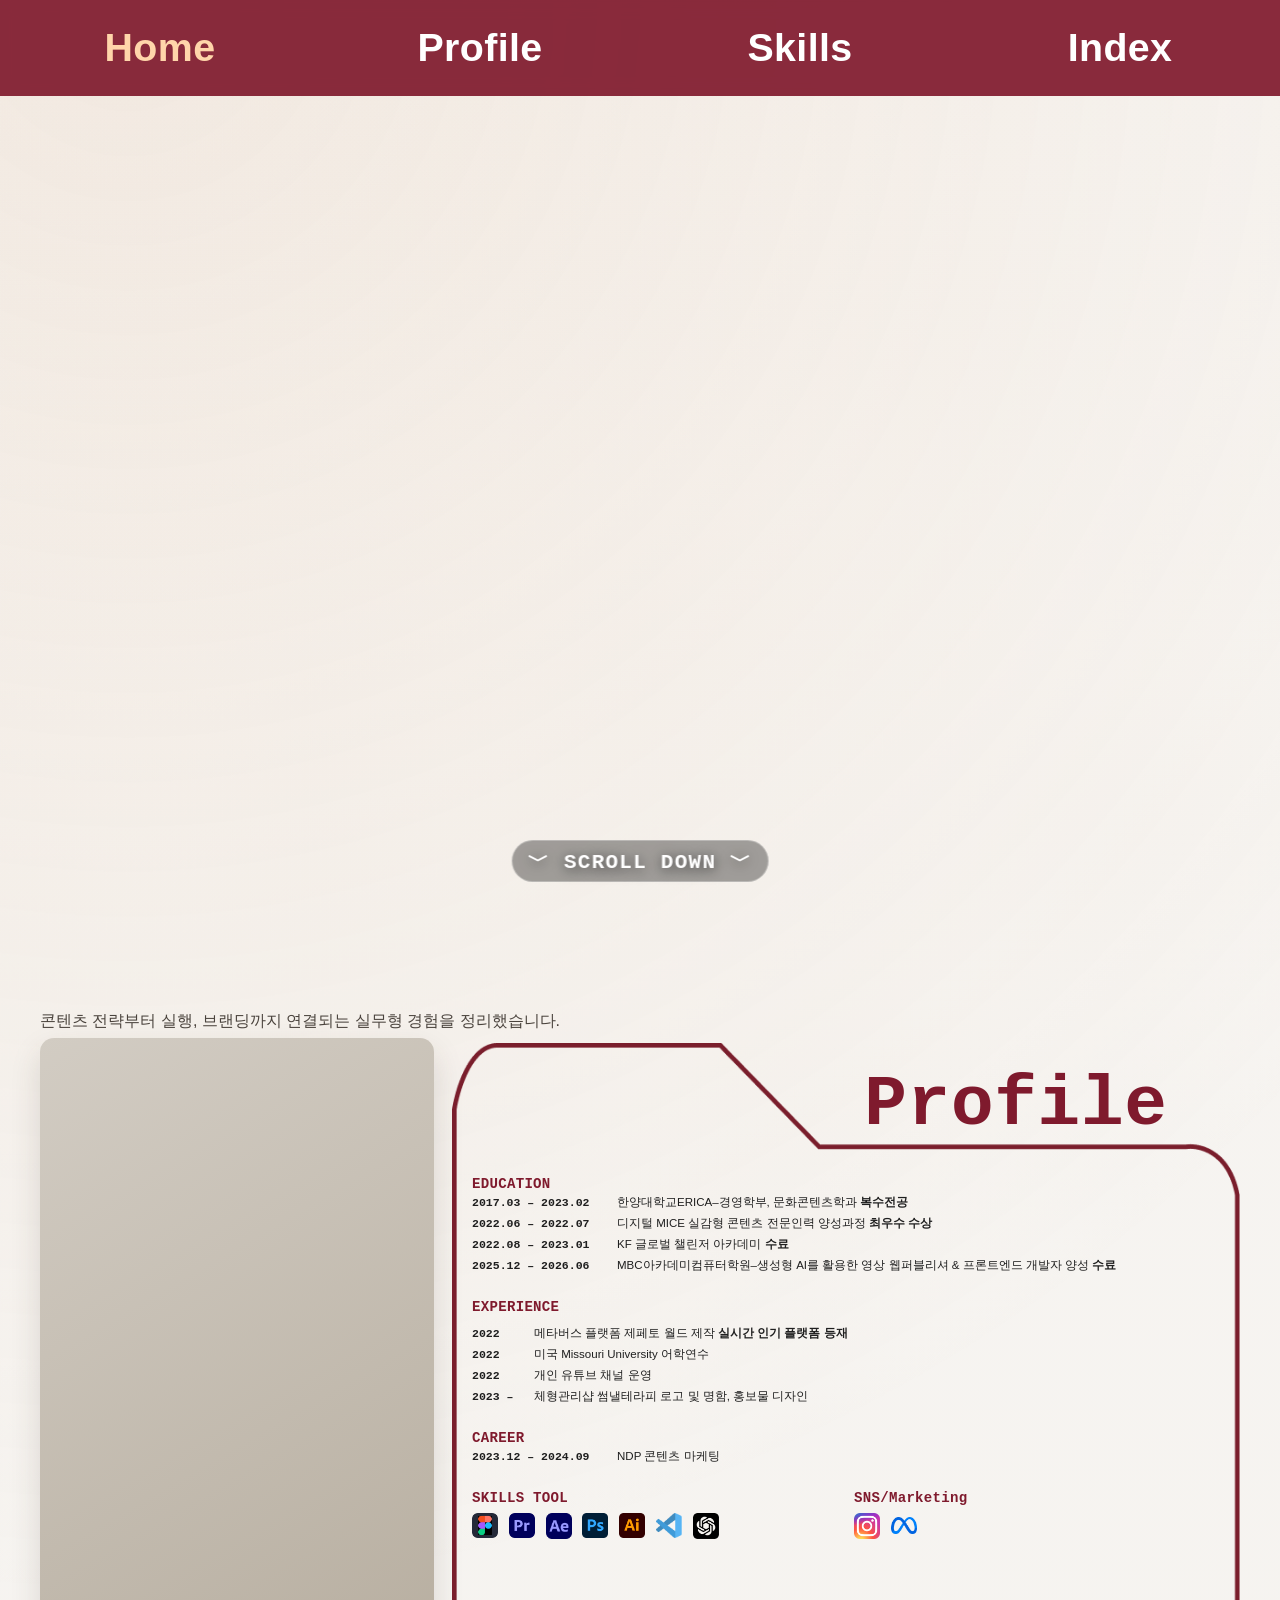
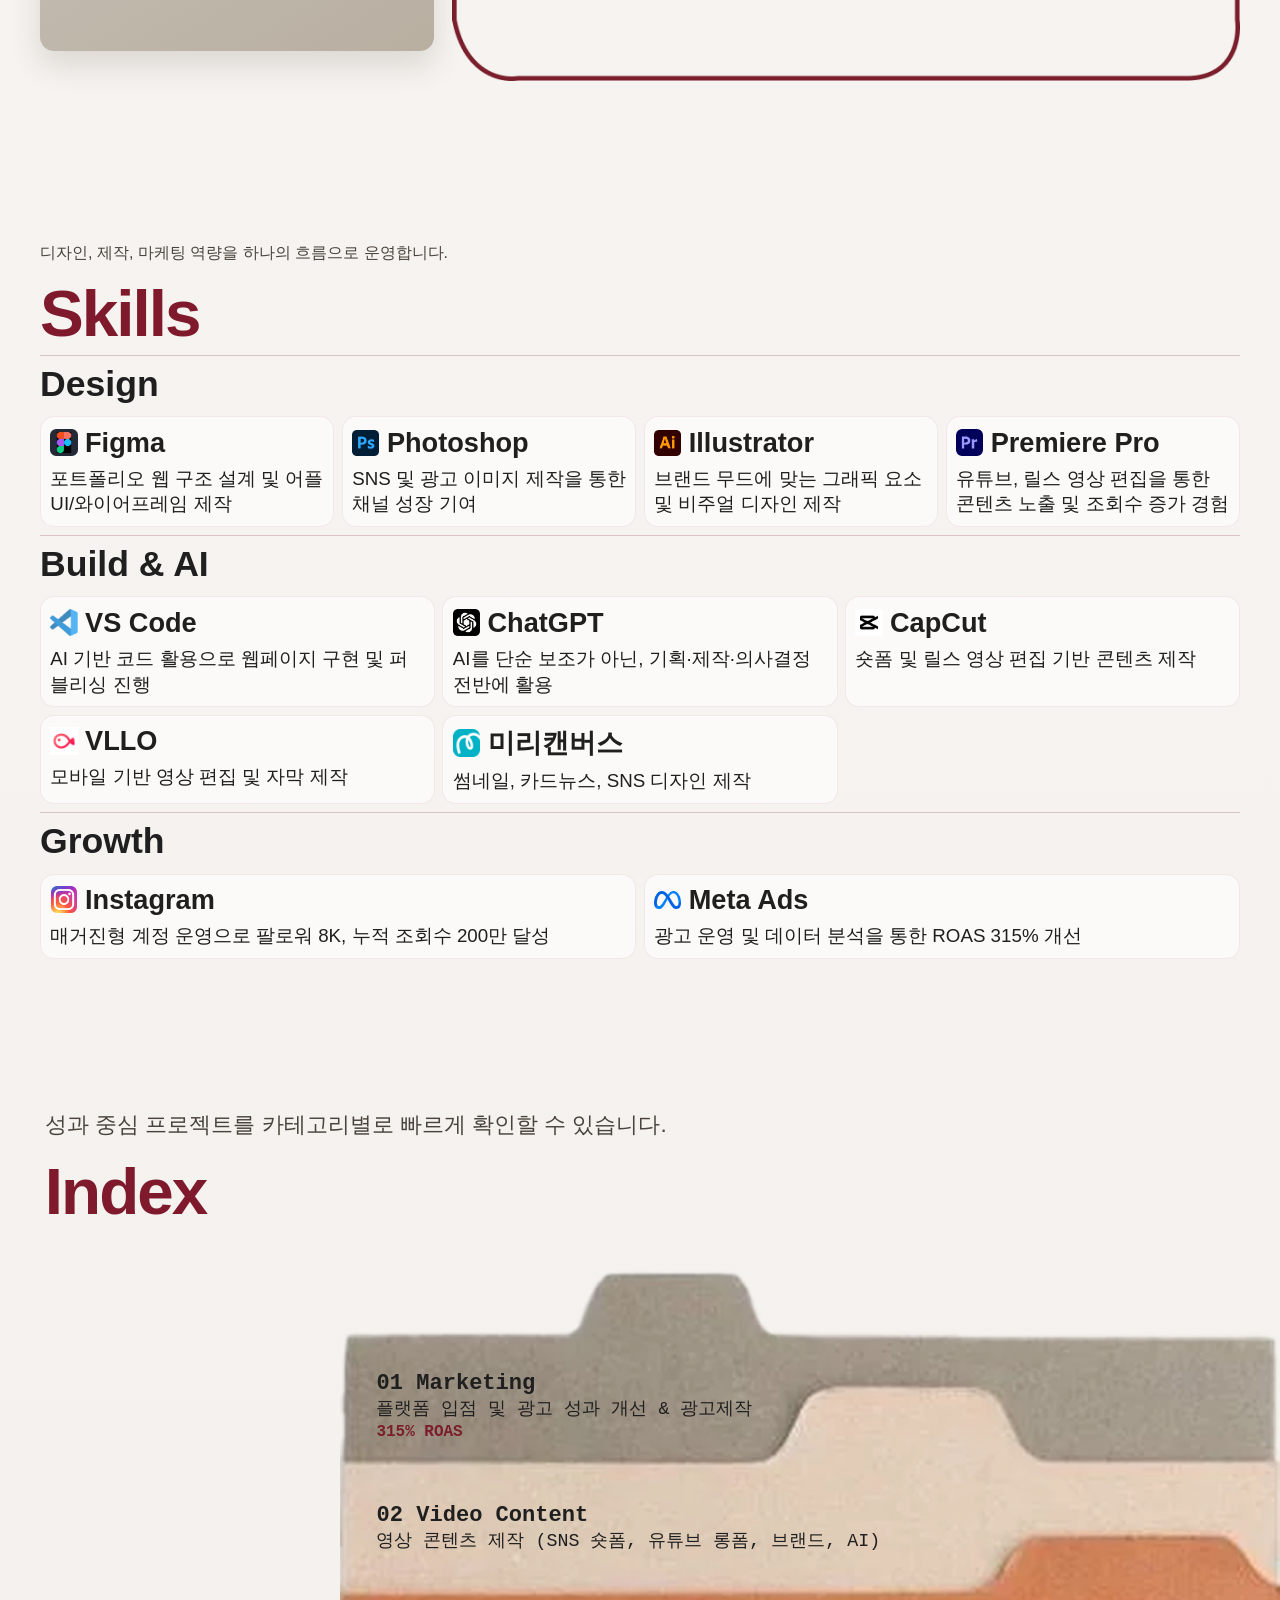
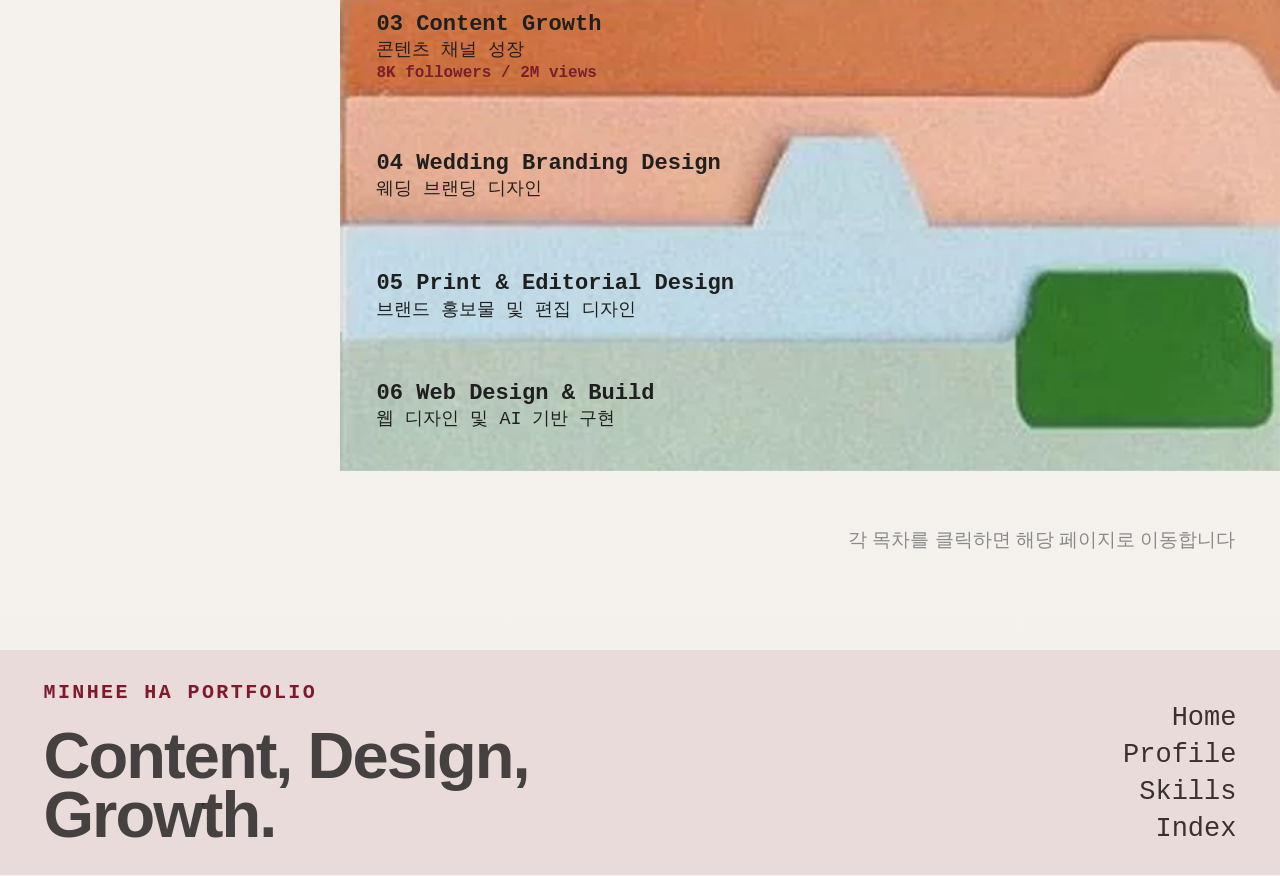
==== commit c823fc99: "Fix swapped Photoshop and Illustrator icons in home skills section" ====
--- a/portfolio-home.html
+++ b/portfolio-home.html
@@ -115,8 +115,8 @@
                   <img src="./skills icon images/Vector.png" alt="Figma" />
                   <img src="./skills icon images/Vector-3.png" alt="Premiere Pro" />
                   <img src="./skills icon images/Ae.png" alt="After Effects" />
-                  <img src="./skills icon images/Vector-1.png" alt="Photoshop" />
-                  <img src="./skills icon images/Vector-2.png" alt="Illustrator" />
+                  <img src="./skills icon images/Vector-2.png" alt="Photoshop" />
+                  <img src="./skills icon images/Vector-1.png" alt="Illustrator" />
                   <img src="./skills icon images/vs.png" alt="VS Code" />
                   <img src="./skills icon images/Vector-4.png" alt="ChatGPT" />
                 </div>
@@ -161,14 +161,14 @@
           </article>
           <article class="skill-card skill-card--photoshop">
             <div class="skill-card__head">
-              <img class="skill-card__icon" src="./skills icon images/Vector-1.png" alt="Photoshop" />
+              <img class="skill-card__icon" src="./skills icon images/Vector-2.png" alt="Photoshop" />
               <strong class="skill-card__name">Photoshop</strong>
             </div>
             <p class="skill-card__desc">SNS 및 광고 이미지 제작을 통한 채널 성장 기여</p>
           </article>
           <article class="skill-card skill-card--illustrator">
             <div class="skill-card__head">
-              <img class="skill-card__icon" src="./skills icon images/Vector-2.png" alt="Illustrator" />
+              <img class="skill-card__icon" src="./skills icon images/Vector-1.png" alt="Illustrator" />
               <strong class="skill-card__name">Illustrator</strong>
             </div>
             <p class="skill-card__desc">브랜드 무드에 맞는 그래픽 요소 및 비주얼 디자인 제작</p>
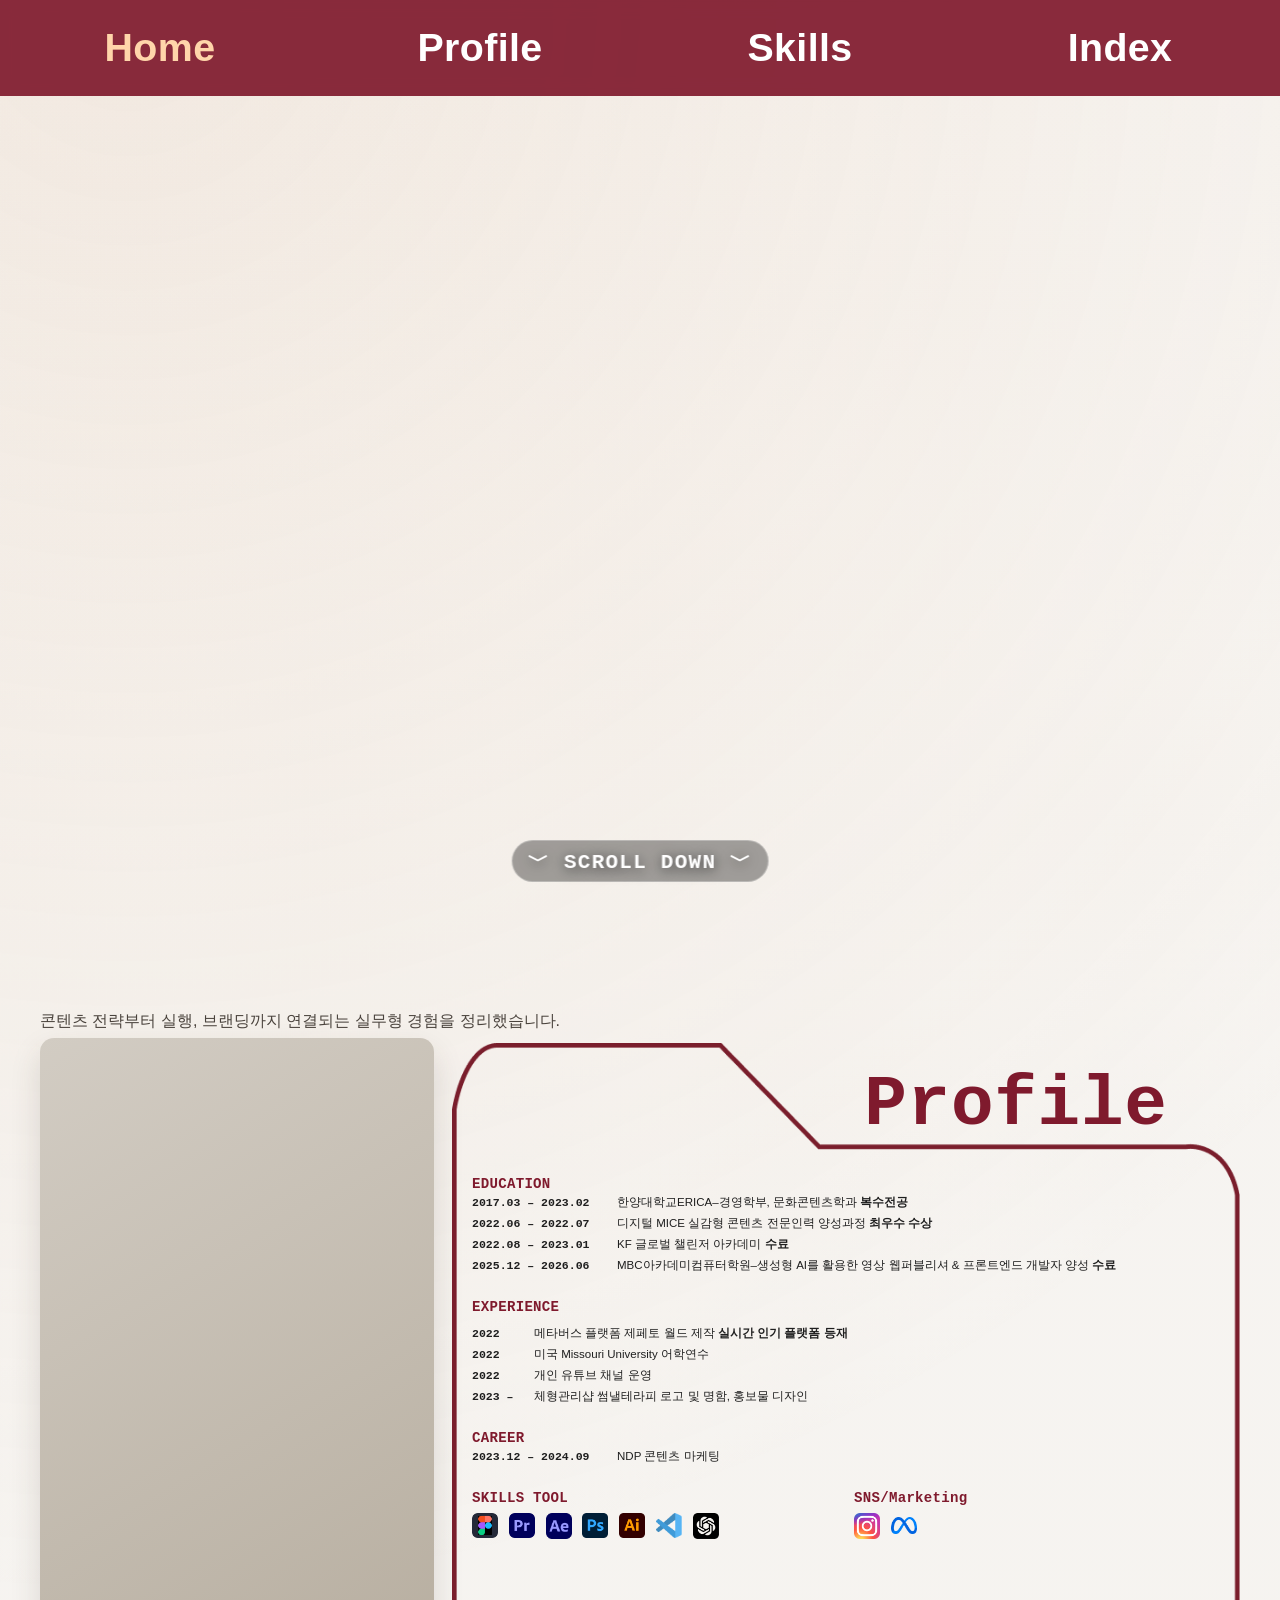
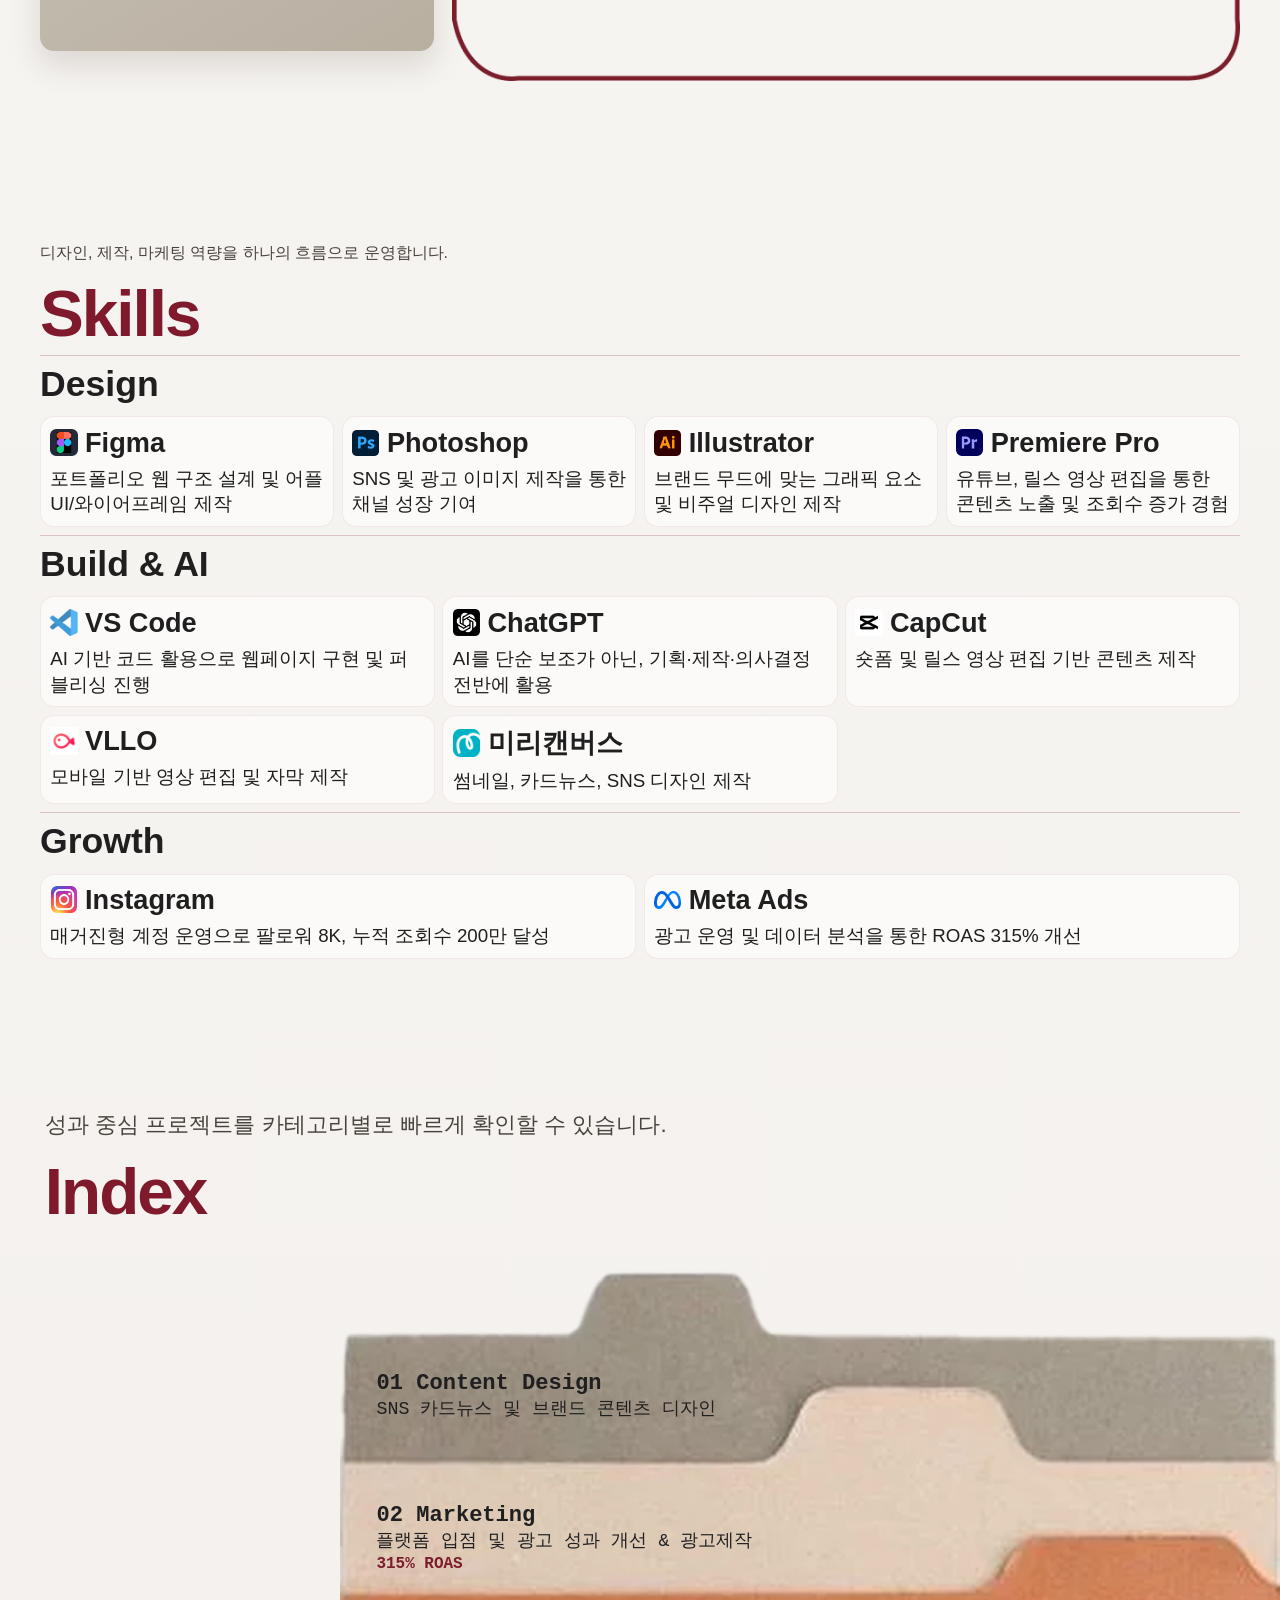
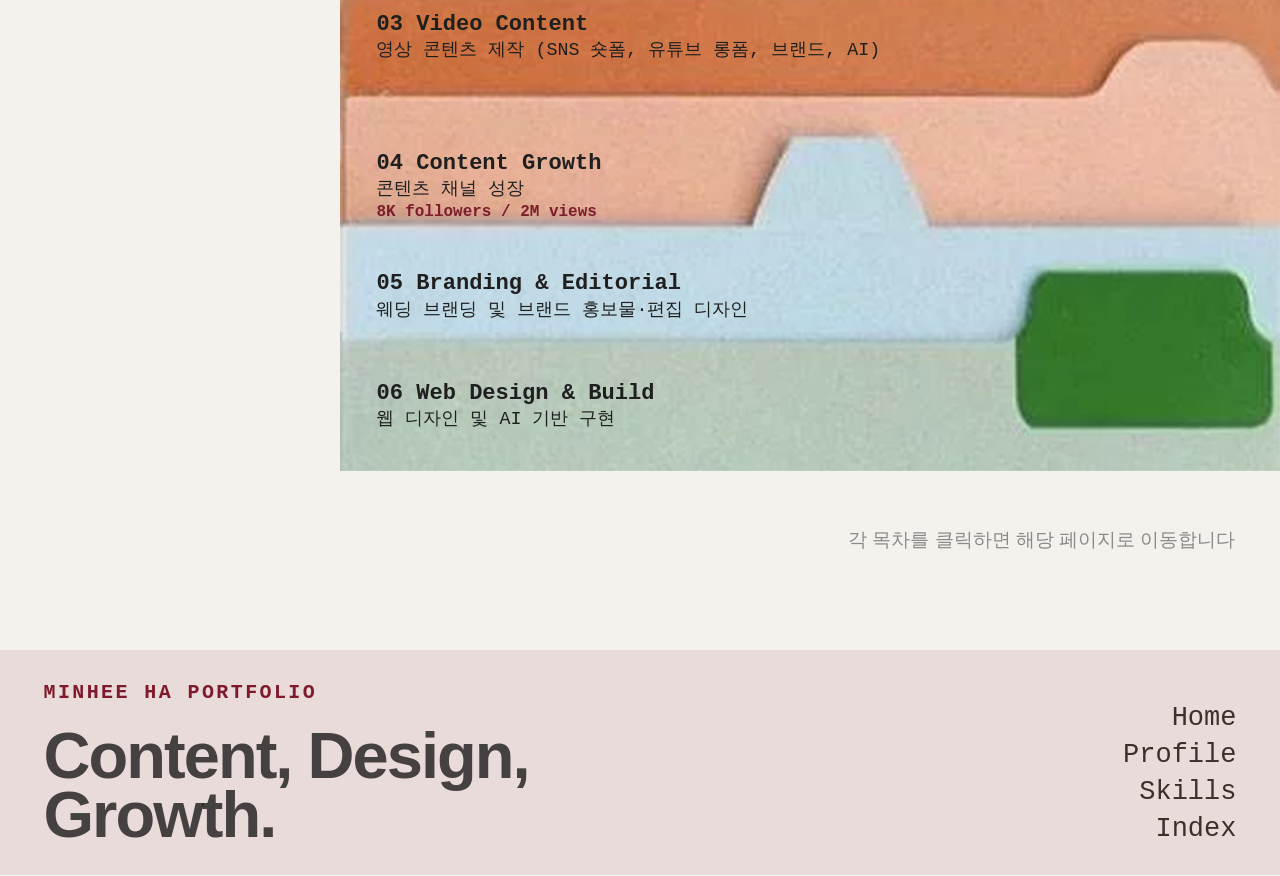
==== commit 14e9eeee: "Reorder portfolio index into six content disciplines" ====
--- a/portfolio-home.html
+++ b/portfolio-home.html
@@ -260,27 +260,27 @@
         <div class="index-visual index-card">
           <img class="index-visual__image index-folder-img" src="./images/image-folders.png" alt="" aria-hidden="true" />
           <div class="index-items index-content">
-          <a href="./projects_2.html" class="index-item index-item--1">
-            <span class="index-item__num index-title-en">01 Marketing</span>
-            <em class="index-item__sub index-title-kr">플랫폼 입점 및 광고 성과 개선 & 광고제작</em>
+          <a href="./projects_content.html" class="index-item index-item--1">
+            <span class="index-item__num index-title-en">01 Content Design</span>
+            <em class="index-item__sub index-title-kr">SNS 카드뉴스 및 브랜드 콘텐츠 디자인</em>
+          </a>
+          <a href="./projects_2.html" class="index-item index-item--2">
+            <span class="index-item__num index-title-en">02 Marketing</span>
+            <em class="index-item__sub index-title-kr">플랫폼 입점 및 광고 성과 개선 &amp; 광고제작</em>
             <b class="index-item__stat index-metric">315% ROAS</b>
           </a>
-          <a href="./projects_3.html" class="index-item index-item--2">
-            <span class="index-item__num index-title-en">02 Video Content</span>
+          <a href="./projects_3.html" class="index-item index-item--3">
+            <span class="index-item__num index-title-en">03 Video Content</span>
             <em class="index-item__sub index-title-kr">영상 콘텐츠 제작 (SNS 숏폼, 유튜브 롱폼, 브랜드, AI)</em>
           </a>
-          <a href="./projects_1.html" class="index-item index-item--3">
-            <span class="index-item__num index-title-en">03 Content Growth</span>
+          <a href="./projects_1.html" class="index-item index-item--4">
+            <span class="index-item__num index-title-en">04 Content Growth</span>
             <em class="index-item__sub index-title-kr">콘텐츠 채널 성장</em>
             <b class="index-item__stat index-metric">8K followers / 2M views</b>
           </a>
-          <a href="./projects_4.html" class="index-item index-item--4">
-            <span class="index-item__num index-title-en">04 Wedding Branding Design</span>
-            <em class="index-item__sub index-title-kr">웨딩 브랜딩 디자인</em>
-          </a>
-          <a href="./projects_5.html" class="index-item index-item--5">
-            <span class="index-item__num index-title-en">05 Print & Editorial Design</span>
-            <em class="index-item__sub index-title-kr">브랜드 홍보물 및 편집 디자인</em>
+          <a href="./projects_4.html" class="index-item index-item--5">
+            <span class="index-item__num index-title-en">05 Branding &amp; Editorial</span>
+            <em class="index-item__sub index-title-kr">웨딩 브랜딩 및 브랜드 홍보물·편집 디자인</em>
           </a>
           <a href="./projects_6.html" class="index-item index-item--6">
             <span class="index-item__num index-title-en">06 Web Design &amp; Build</span>
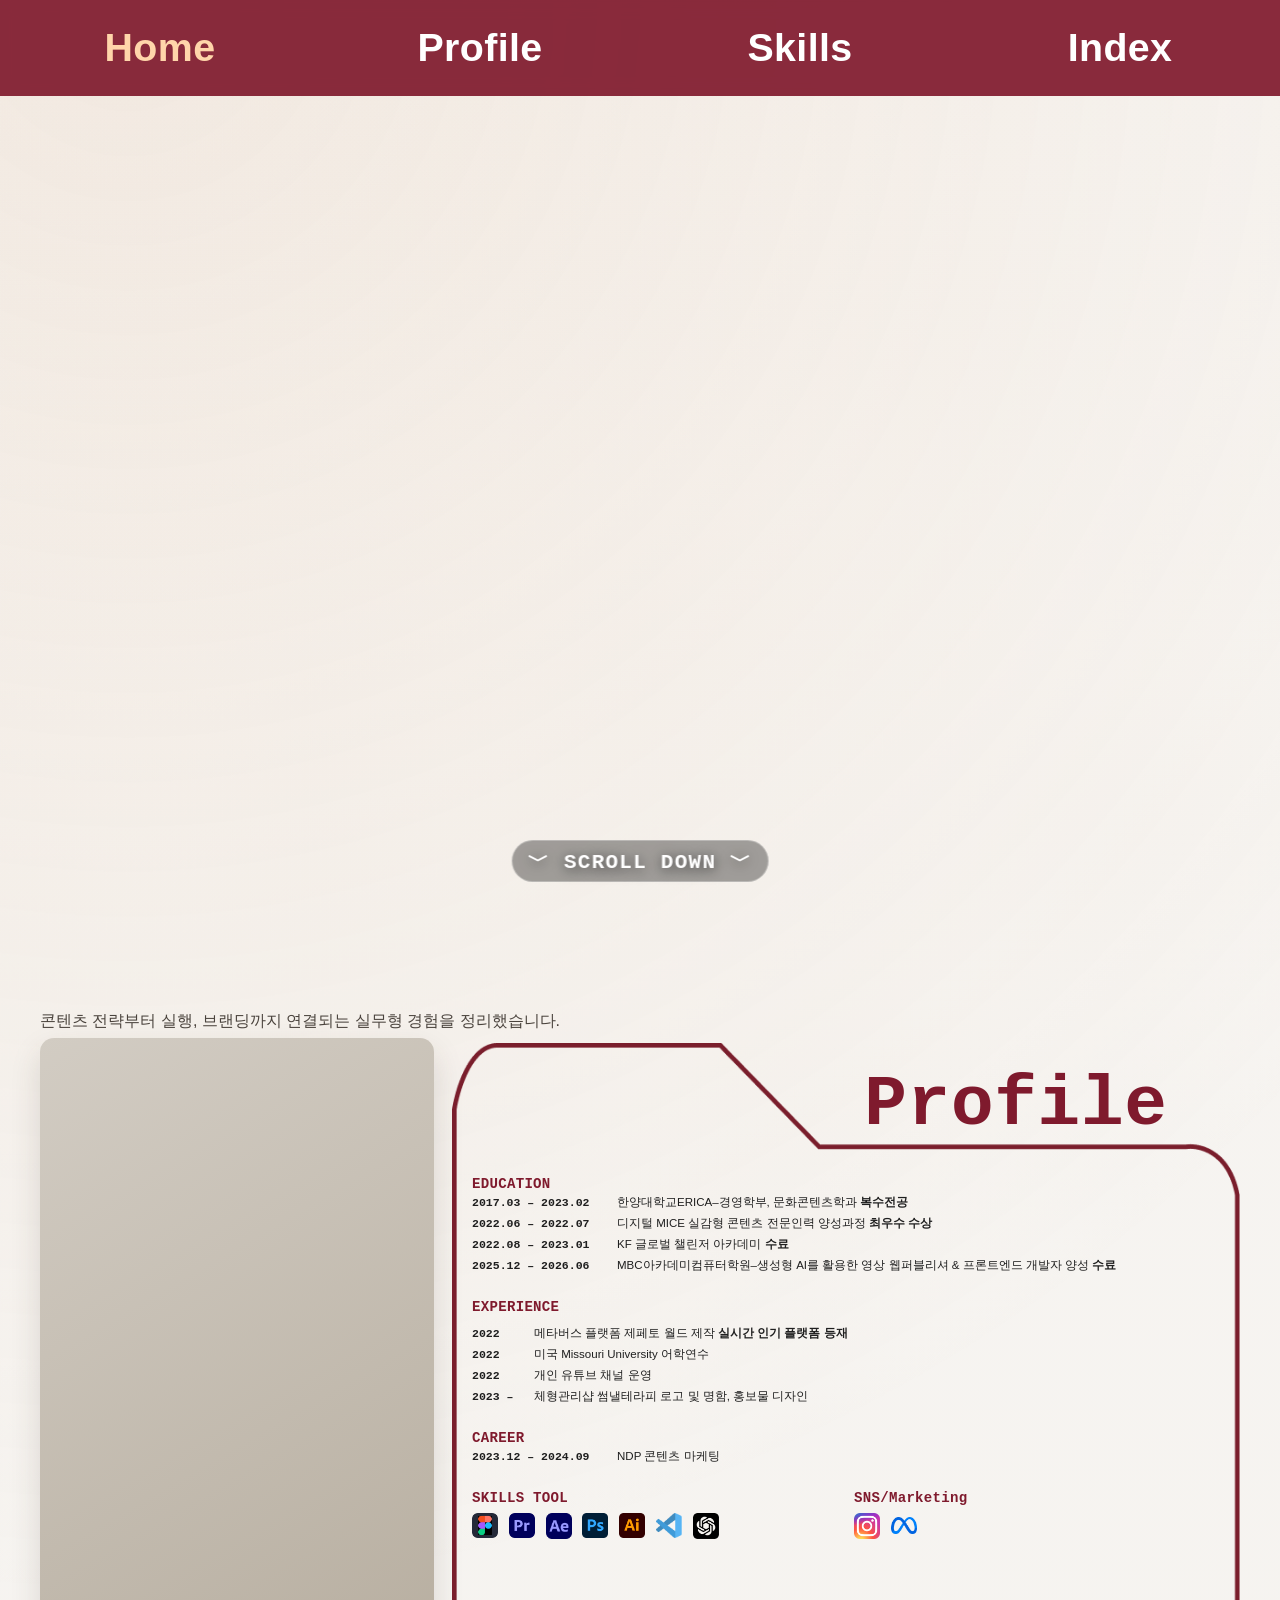
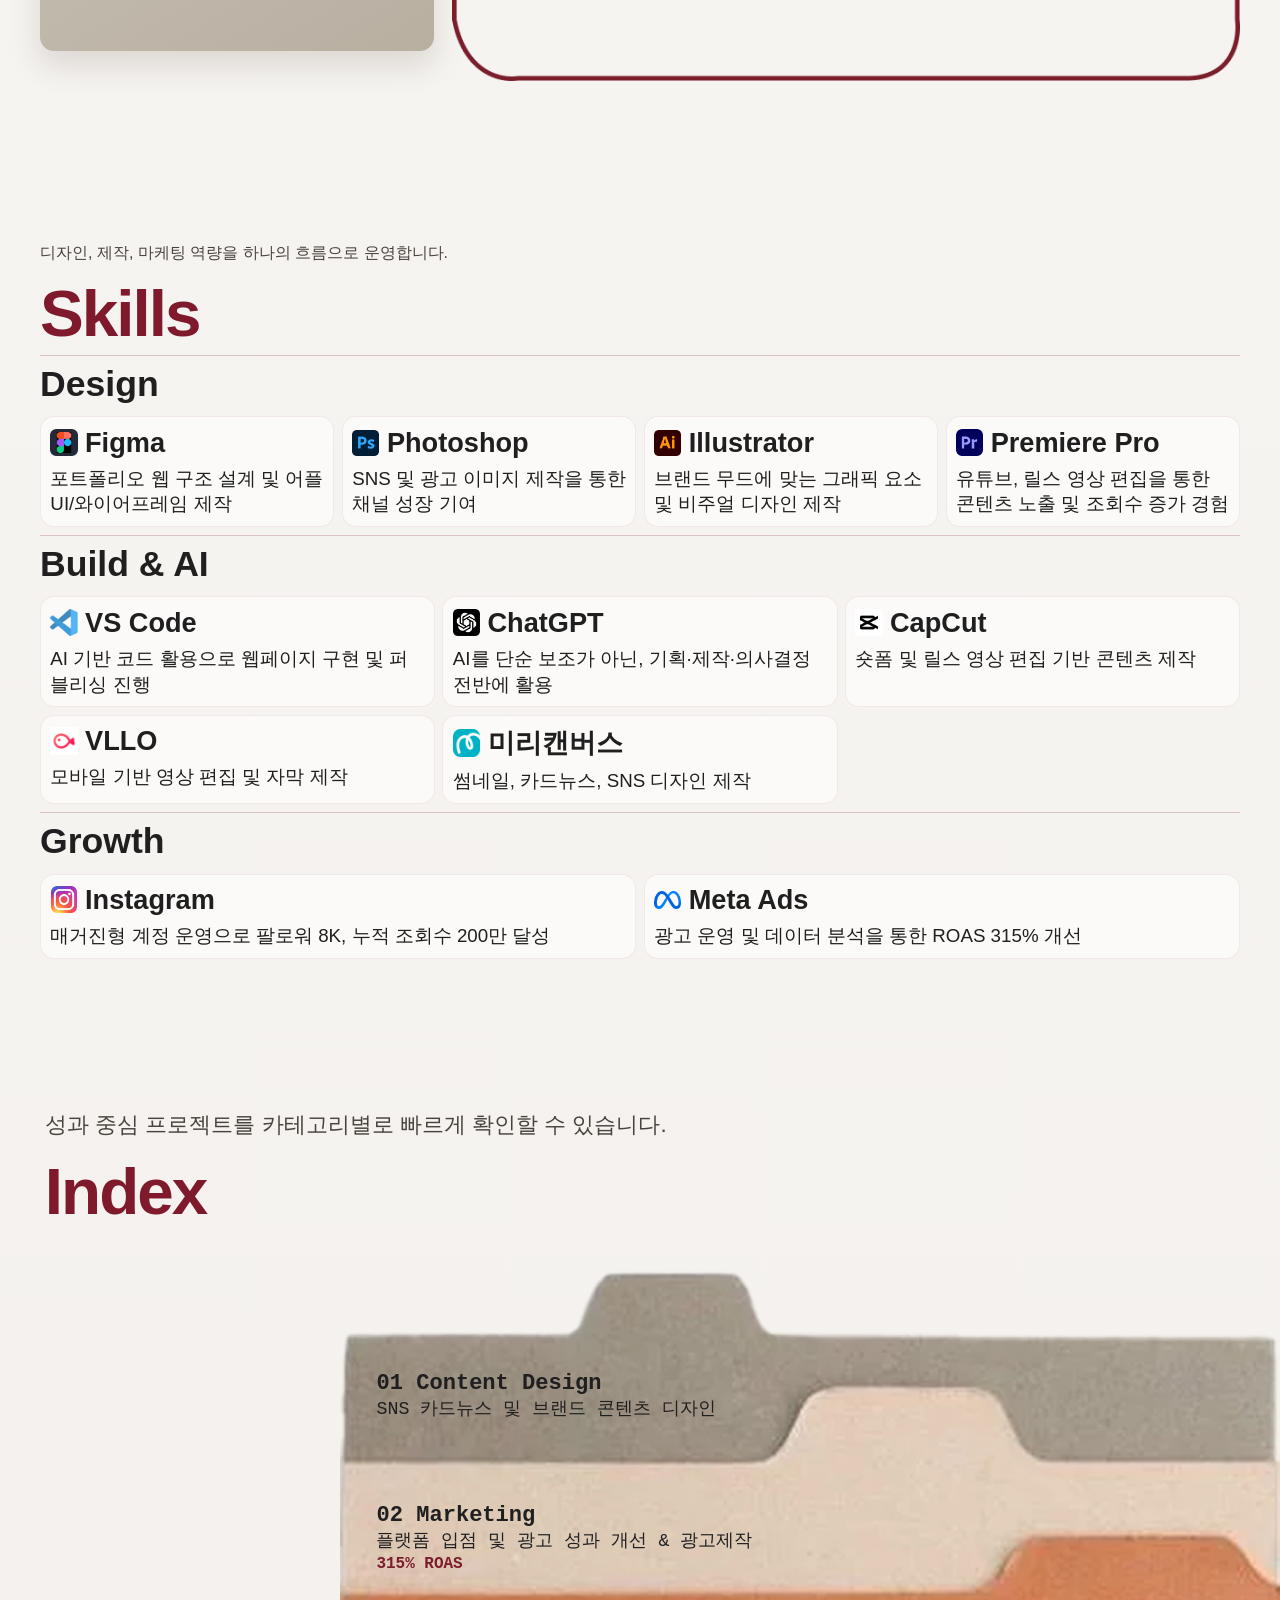
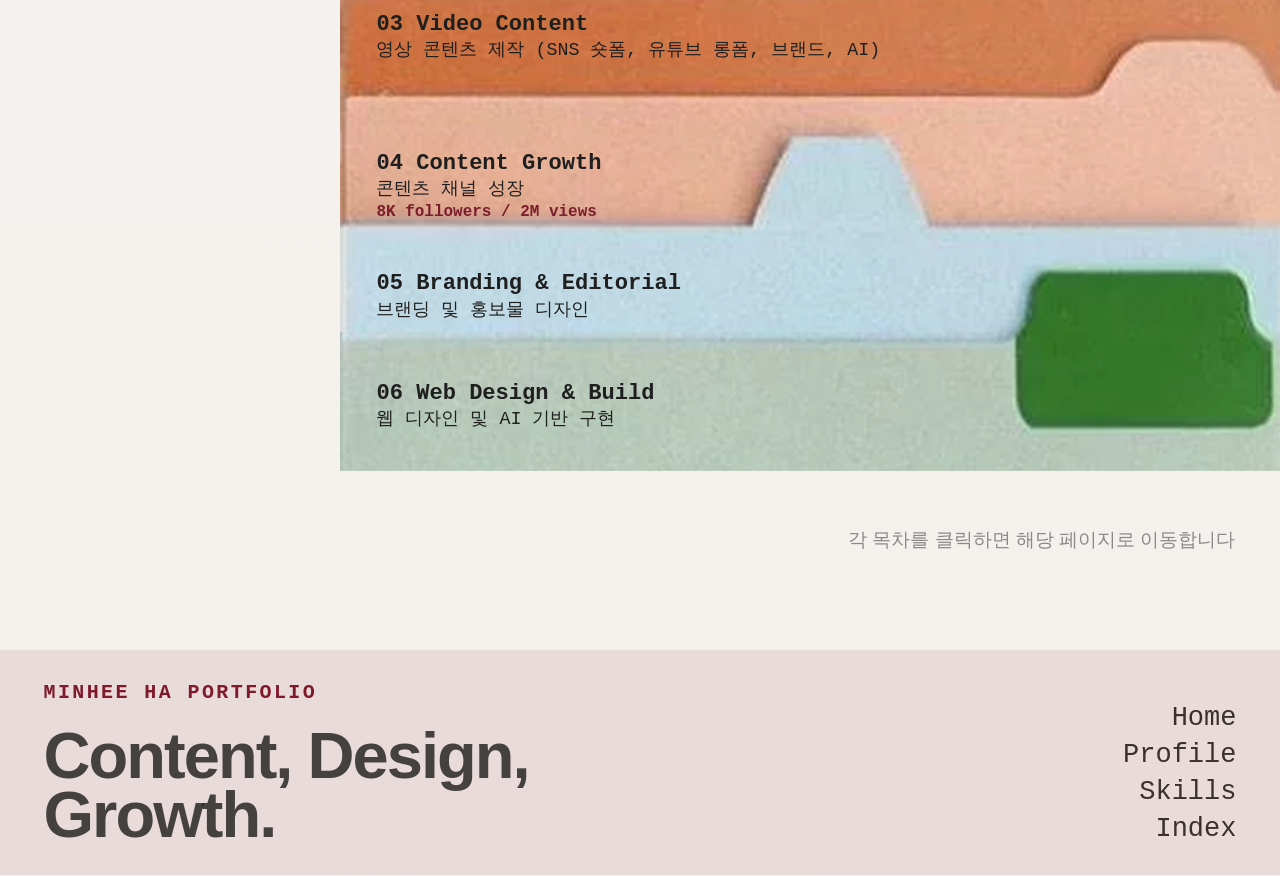
==== commit f44be877: "Update Branding & Editorial Korean index subtitle" ====
--- a/portfolio-home.html
+++ b/portfolio-home.html
@@ -280,7 +280,7 @@
           </a>
           <a href="./projects_4.html" class="index-item index-item--5">
             <span class="index-item__num index-title-en">05 Branding &amp; Editorial</span>
-            <em class="index-item__sub index-title-kr">웨딩 브랜딩 및 브랜드 홍보물·편집 디자인</em>
+            <em class="index-item__sub index-title-kr">브랜딩 및 홍보물 디자인</em>
           </a>
           <a href="./projects_6.html" class="index-item index-item--6">
             <span class="index-item__num index-title-en">06 Web Design &amp; Build</span>
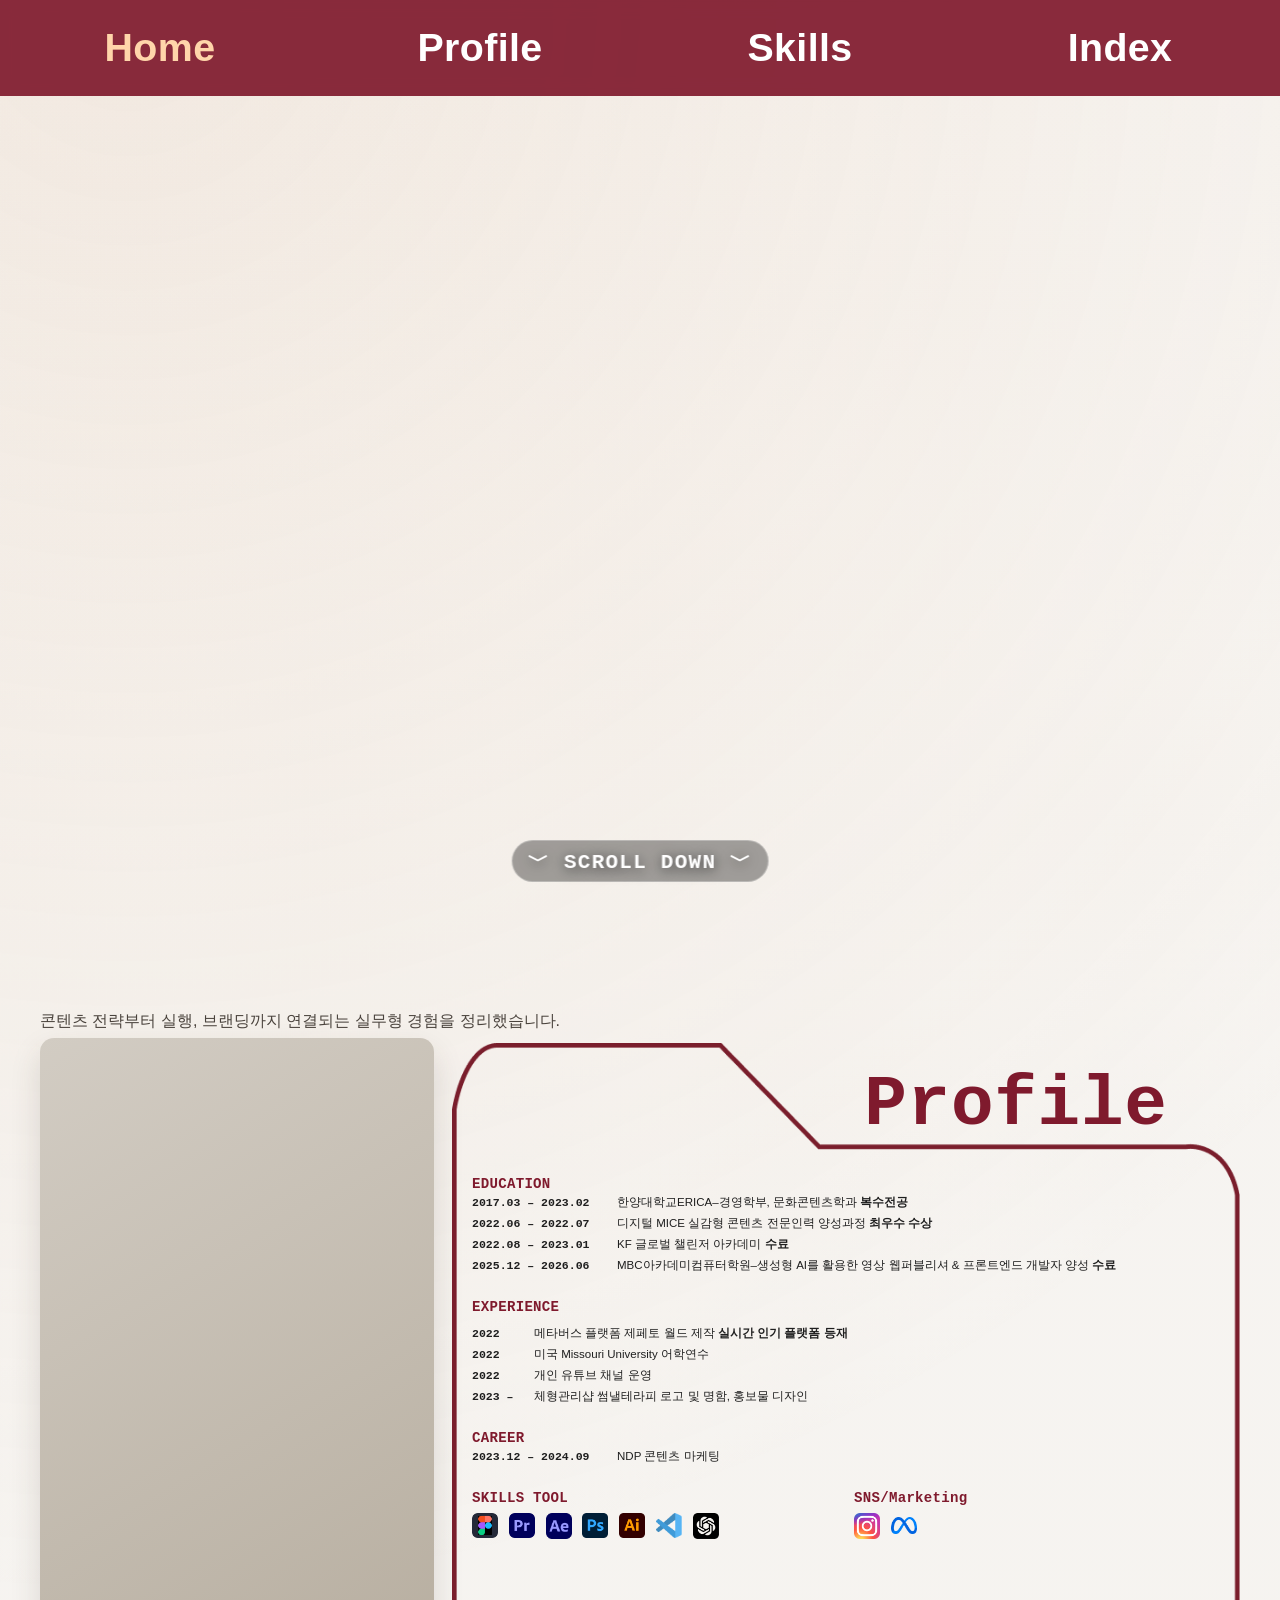
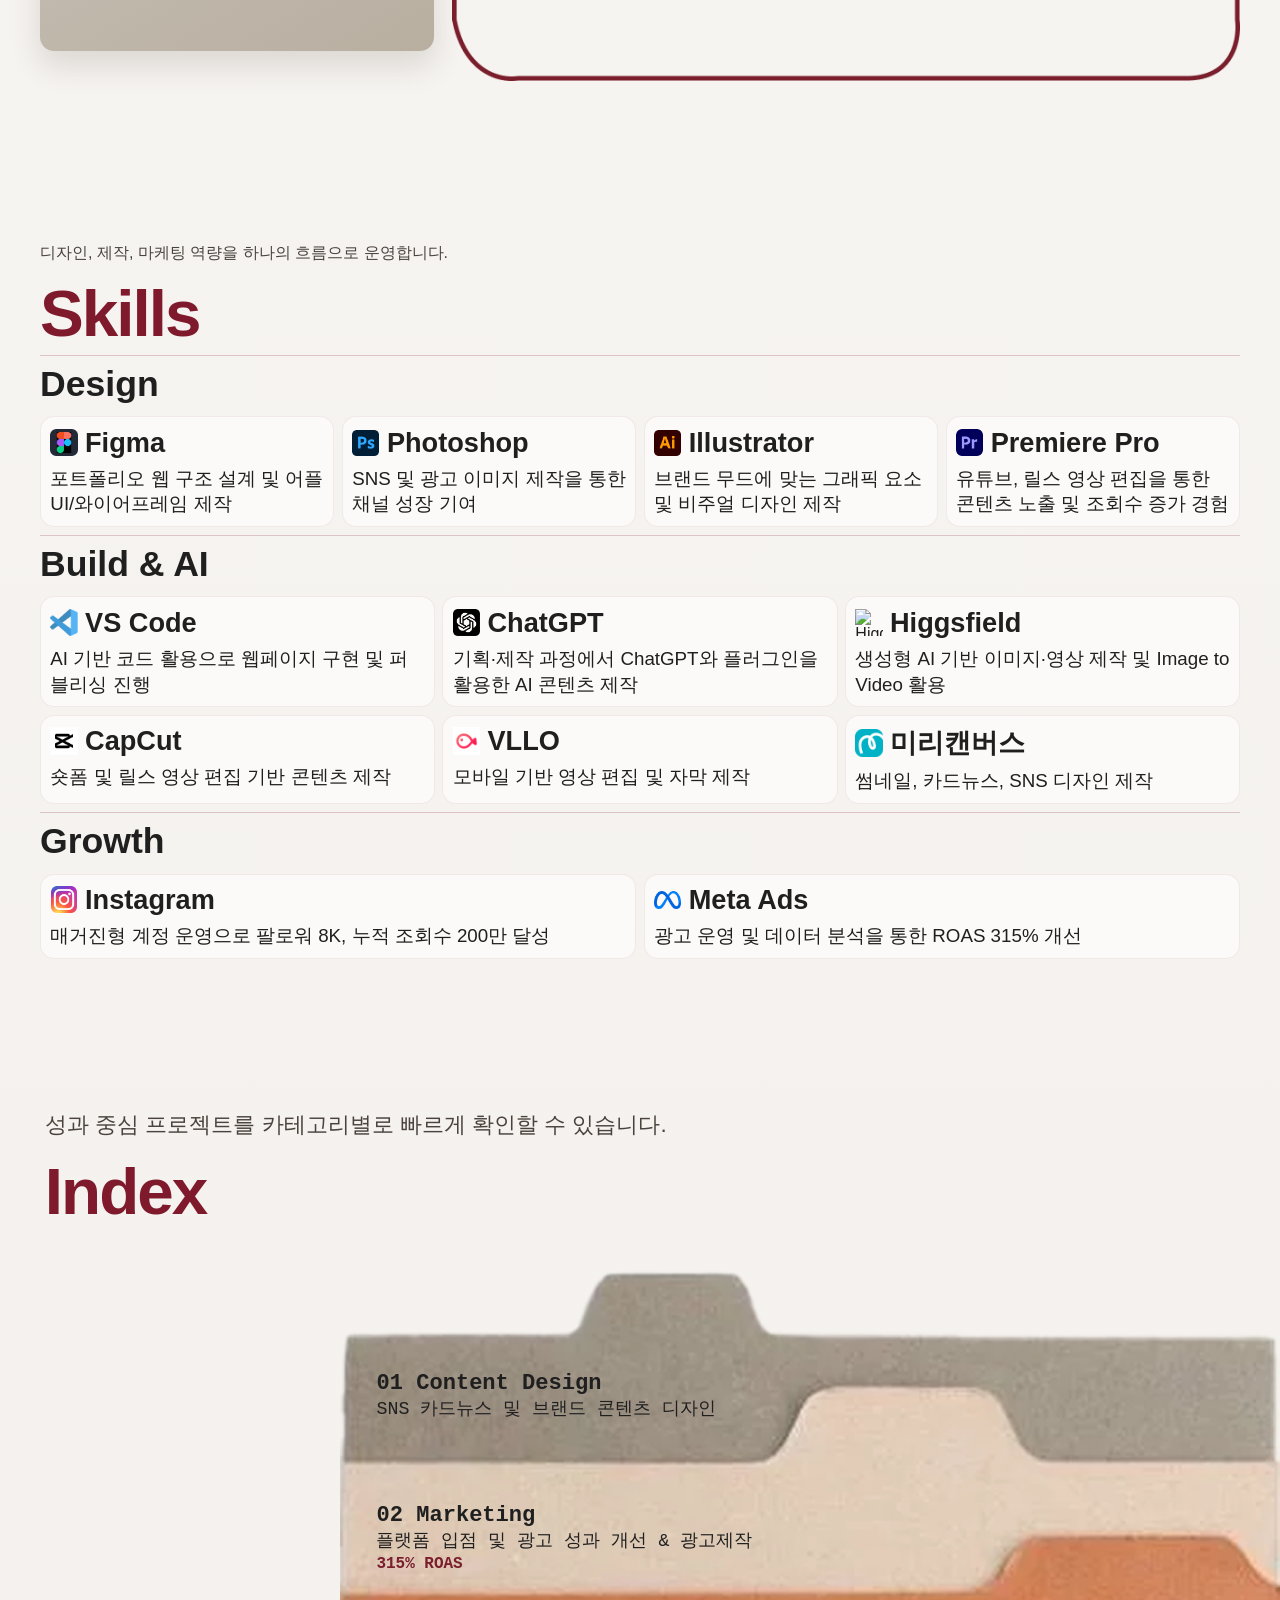
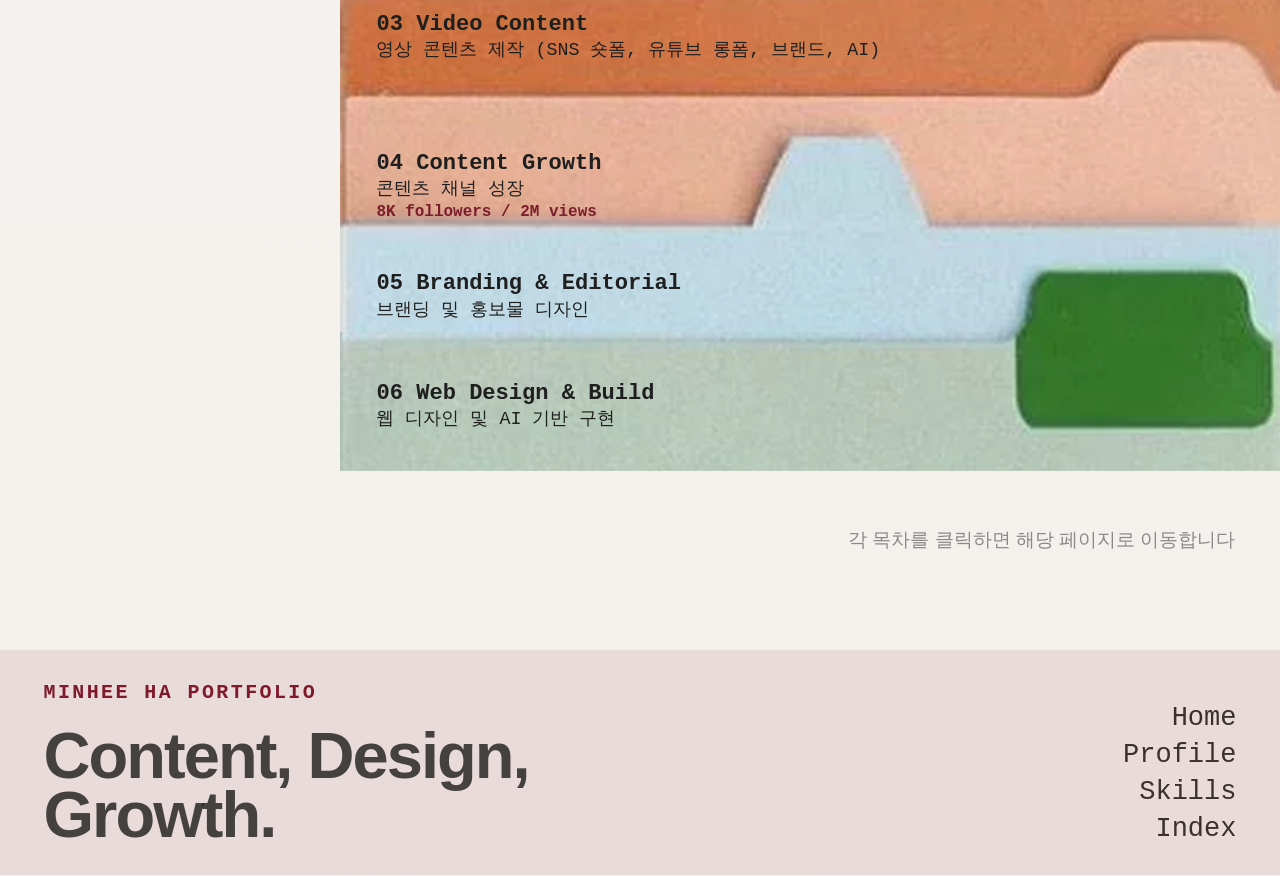
==== commit 15a278c0: "Add Higgsfield to homepage Skills and clarify ChatGPT plugin experience" ====
--- a/portfolio-home.html
+++ b/portfolio-home.html
@@ -198,7 +198,14 @@
               <img class="skill-card__icon" src="./skills icon images/Vector-4.png" alt="ChatGPT" />
               <strong class="skill-card__name">ChatGPT</strong>
             </div>
-            <p class="skill-card__desc">AI를 단순 보조가 아닌, 기획·제작·의사결정 전반에 활용</p>
+            <p class="skill-card__desc">기획·제작 과정에서 ChatGPT와 플러그인을 활용한 AI 콘텐츠 제작</p>
+          </article>
+          <article class="skill-card skill-card--higgsfield">
+            <div class="skill-card__head">
+              <img class="skill-card__icon" src="https://www.google.com/s2/favicons?domain=higgsfield.ai&amp;sz=128" alt="Higgsfield" />
+              <strong class="skill-card__name">Higgsfield</strong>
+            </div>
+            <p class="skill-card__desc">생성형 AI 기반 이미지·영상 제작 및 Image to Video 활용</p>
           </article>
           <article class="skill-card skill-card--capcut">
             <div class="skill-card__head">
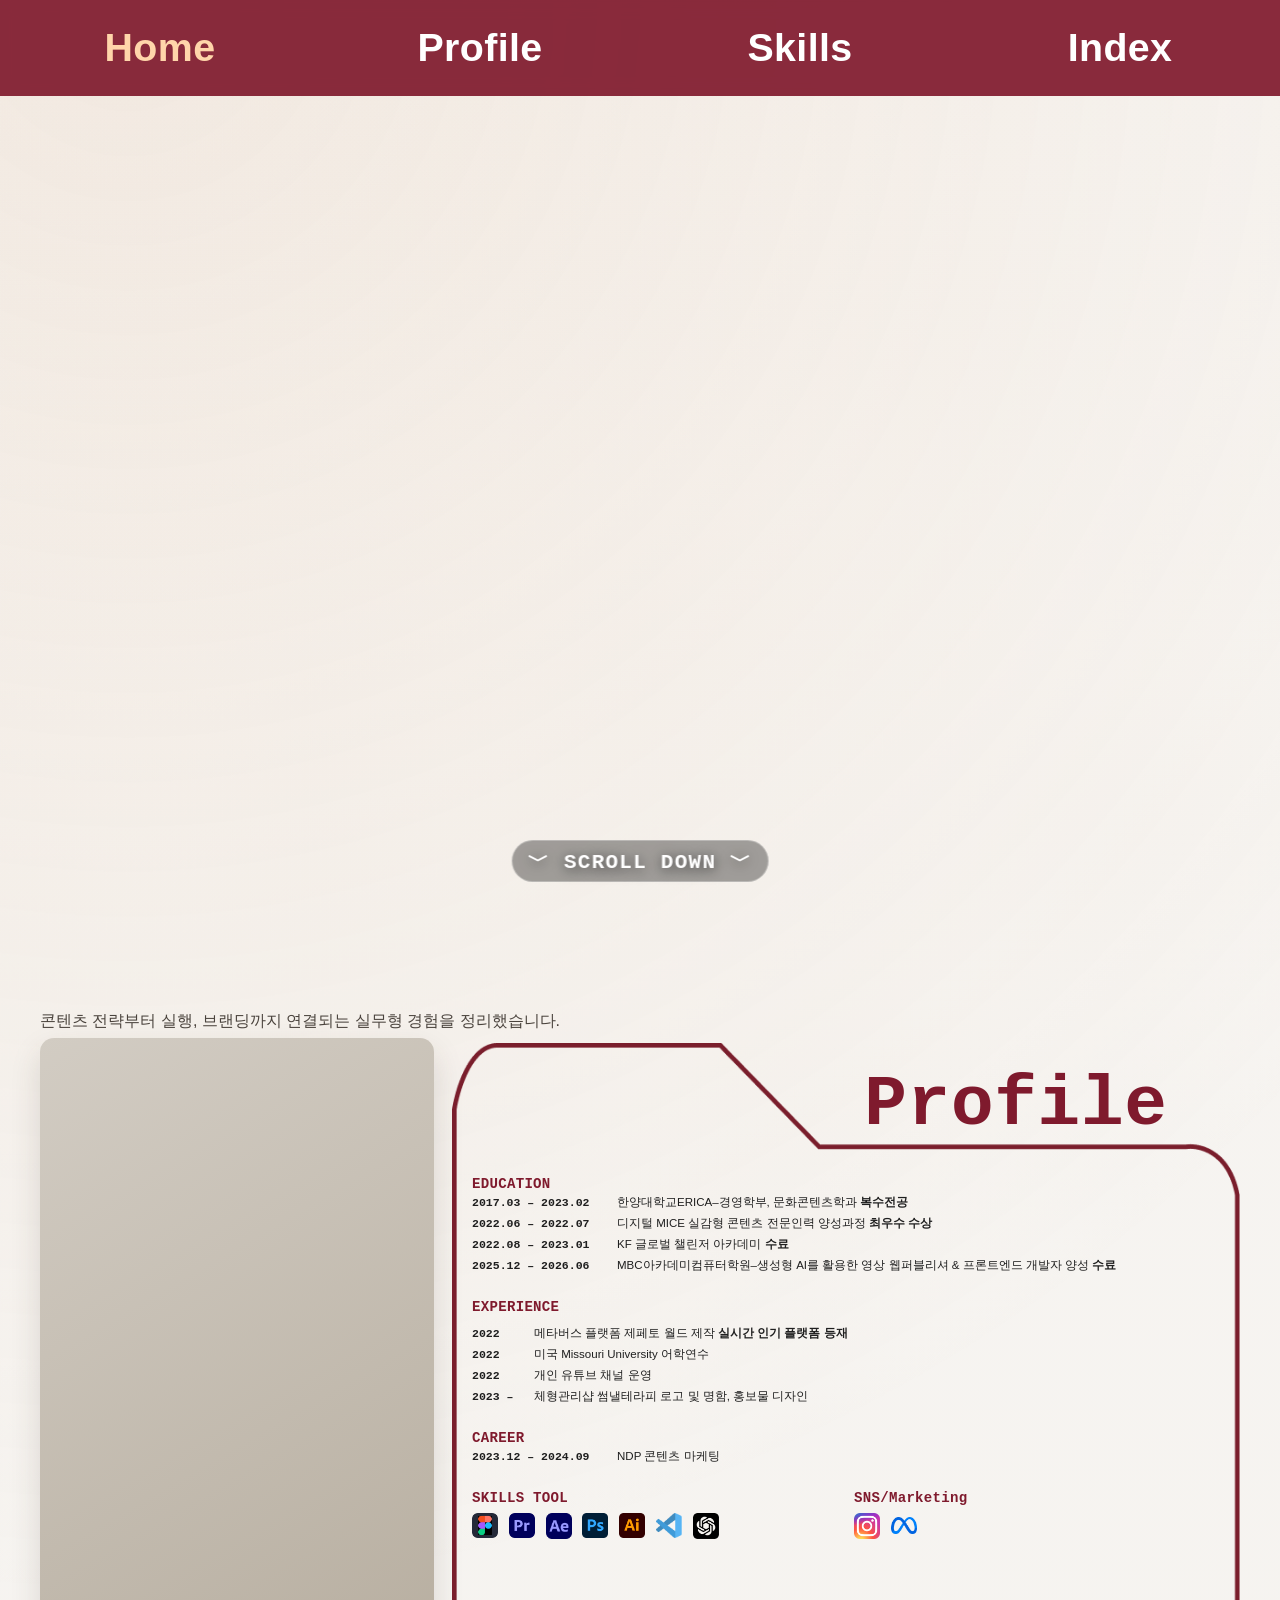
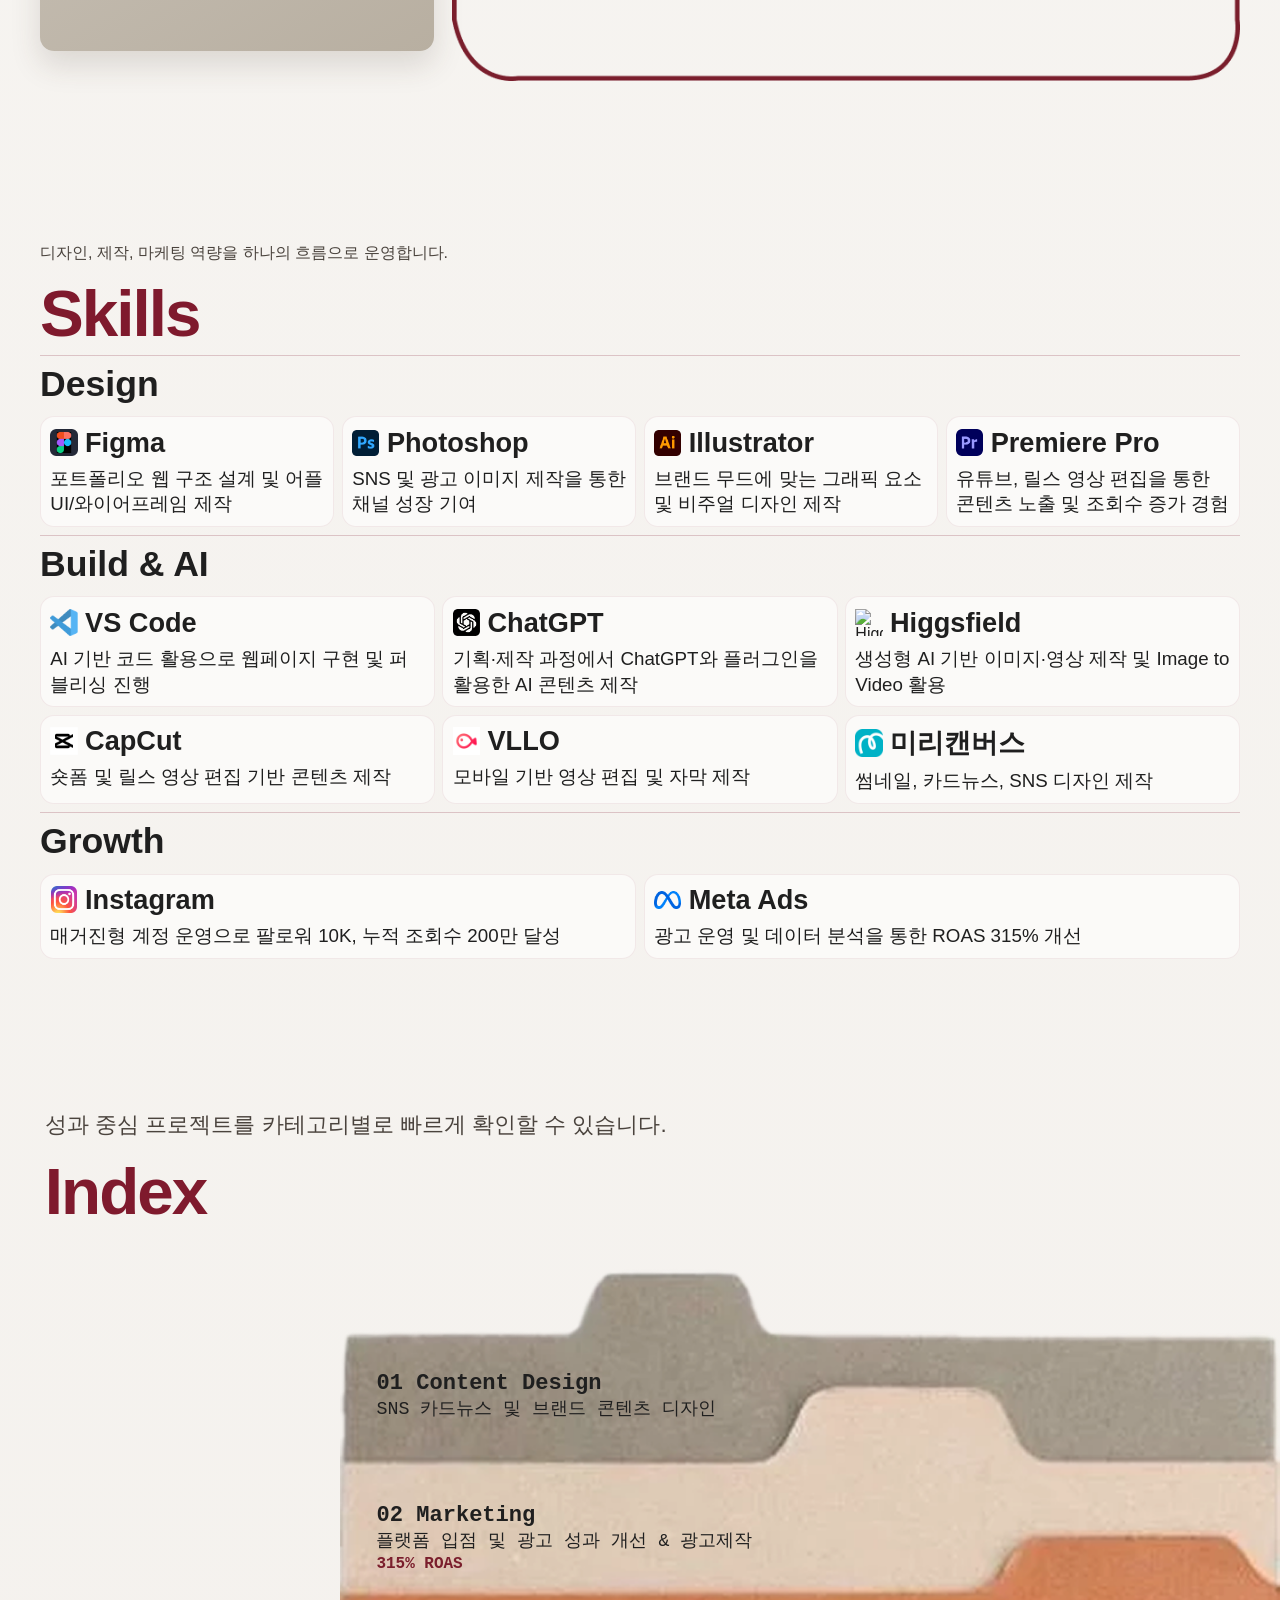
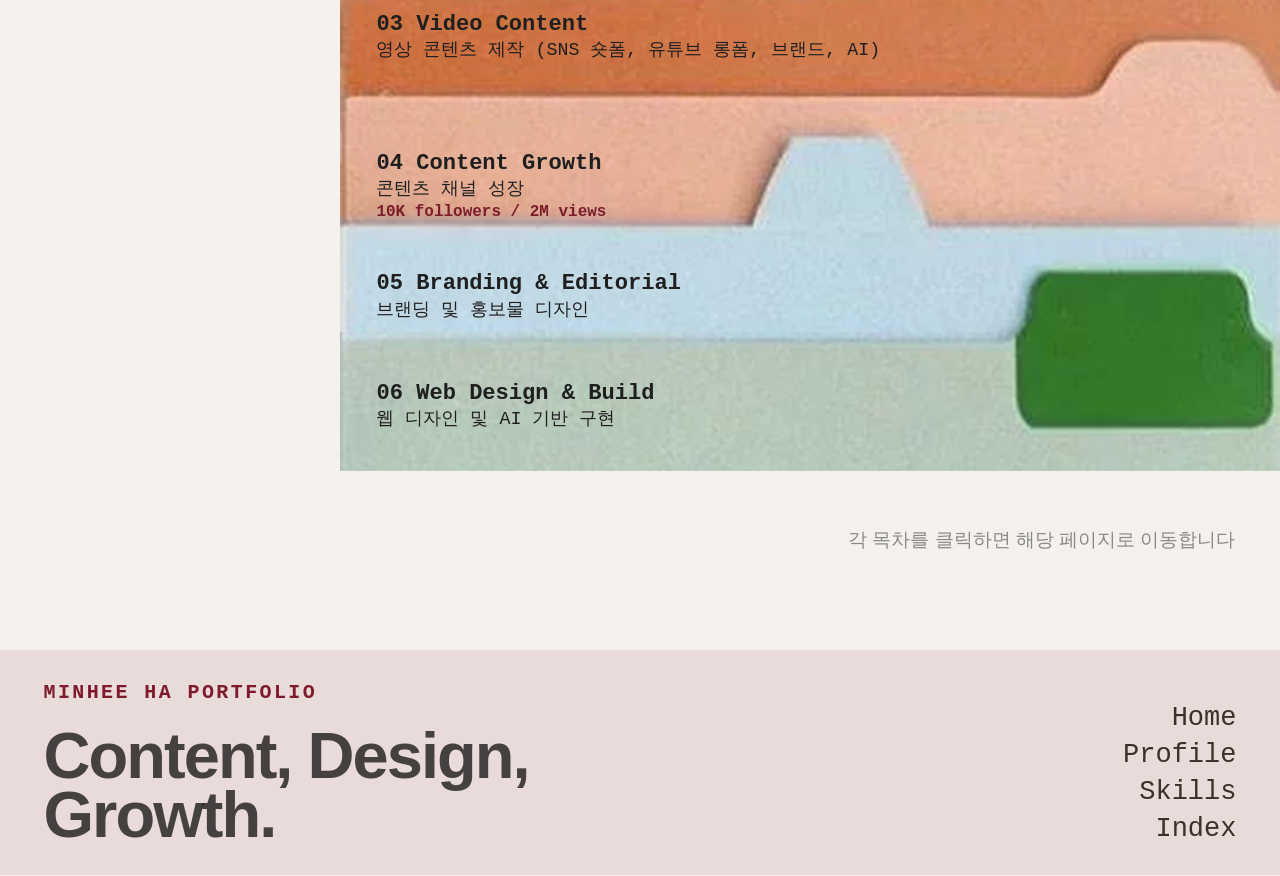
==== commit 3323d5c3: "Update content channel follower milestone to 10K" ====
--- a/portfolio-home.html
+++ b/portfolio-home.html
@@ -239,7 +239,7 @@
               <img class="skill-card__icon" src="./skills icon images/Vector-5.png" alt="Instagram" />
               <strong class="skill-card__name">Instagram</strong>
             </div>
-            <p class="skill-card__desc">매거진형 계정 운영으로 팔로워 8K, 누적 조회수 200만 달성</p>
+            <p class="skill-card__desc">매거진형 계정 운영으로 팔로워 10K, 누적 조회수 200만 달성</p>
           </article>
           <article class="skill-card skill-card--meta">
             <div class="skill-card__head">
@@ -283,7 +283,7 @@
           <a href="./projects_1.html" class="index-item index-item--4">
             <span class="index-item__num index-title-en">04 Content Growth</span>
             <em class="index-item__sub index-title-kr">콘텐츠 채널 성장</em>
-            <b class="index-item__stat index-metric">8K followers / 2M views</b>
+            <b class="index-item__stat index-metric">10K followers / 2M views</b>
           </a>
           <a href="./projects_4.html" class="index-item index-item--5">
             <span class="index-item__num index-title-en">05 Branding &amp; Editorial</span>
--- a/portfolio.css
+++ b/portfolio.css
@@ -4921,3 +4921,58 @@
 
 }
 
+
+/* Marketing Archive 03: isolate gallery from older absolute-positioned media rules. */
+.page-project-02 .project02-archive-block--03.archive03{
+  display:flex;
+  flex-direction:column;
+  gap:clamp(14px,1.8vw,24px);
+  aspect-ratio:auto;
+  height:auto;
+  min-height:0;
+  overflow:visible;
+  padding:clamp(24px,2.5vw,36px) clamp(10px,1.2vw,18px) clamp(28px,3vw,44px);
+}
+.page-project-02 .project02-archive-block--03.archive03 .archive-title-row,
+.page-project-02 .project02-archive-block--03.archive03 .archive-summary{
+  position:static;
+  top:auto;
+  left:auto;
+  right:auto;
+  bottom:auto;
+  margin:0;
+  max-width:100%;
+}
+.page-project-02 .project02-archive-block--03.archive03 .archive03-media-grid{
+  position:relative;
+  inset:auto;
+  width:100%;
+  height:auto;
+  min-width:0;
+  display:grid;
+  grid-template-columns:repeat(5,minmax(0,1fr));
+  align-items:start;
+  gap:clamp(8px,1vw,16px);
+  margin:0;
+  padding:0;
+}
+.page-project-02 .project02-archive-block--03.archive03 .archive03-media-grid > video,
+.page-project-02 .project02-archive-block--03.archive03 .archive03-media-grid > img{
+  position:static;
+  inset:auto;
+  display:block;
+  width:100%;
+  min-width:0;
+  max-width:100%;
+  height:auto;
+  aspect-ratio:9/16;
+  object-fit:cover;
+  margin:0;
+  transform:none;
+}
+@media(max-width:800px){
+  .page-project-02 .project02-archive-block--03.archive03 .archive03-media-grid{grid-template-columns:repeat(3,minmax(0,1fr))}
+}
+@media(max-width:480px){
+  .page-project-02 .project02-archive-block--03.archive03 .archive03-media-grid{grid-template-columns:repeat(2,minmax(0,1fr))}
+}
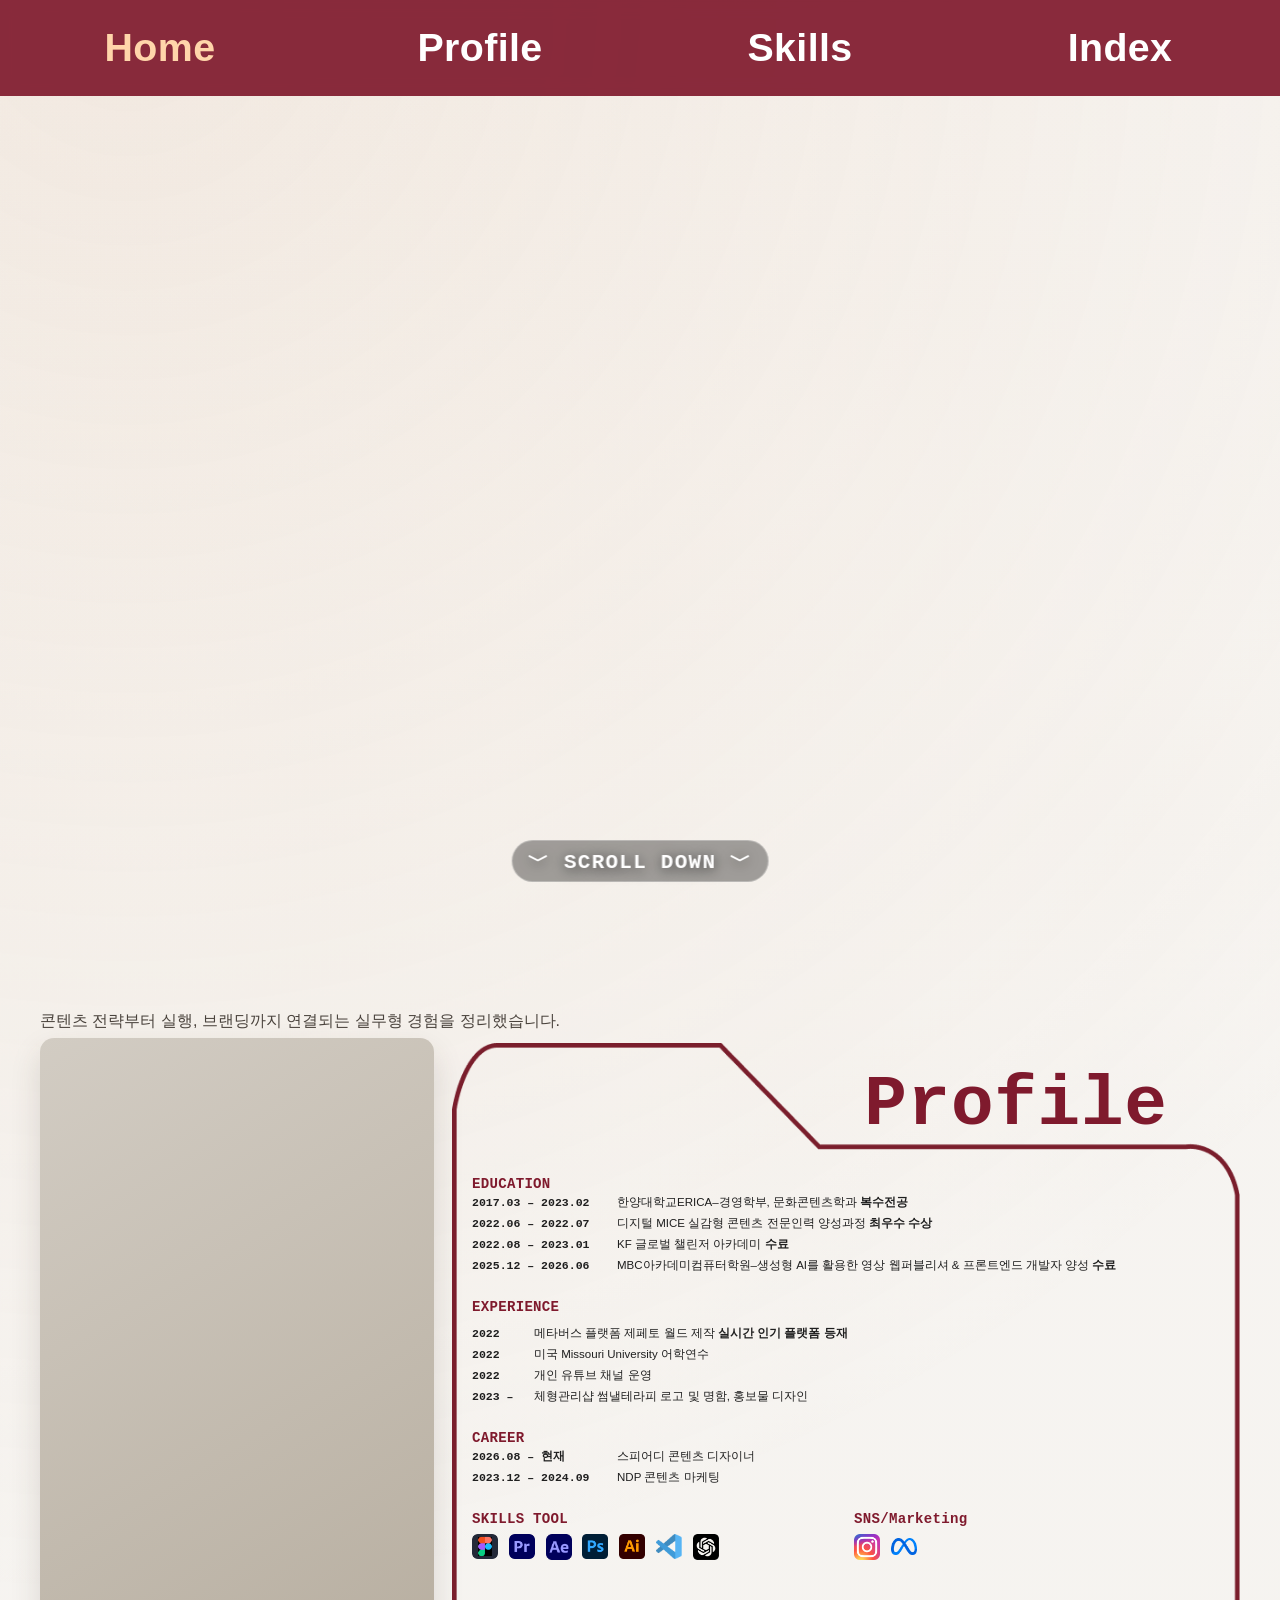
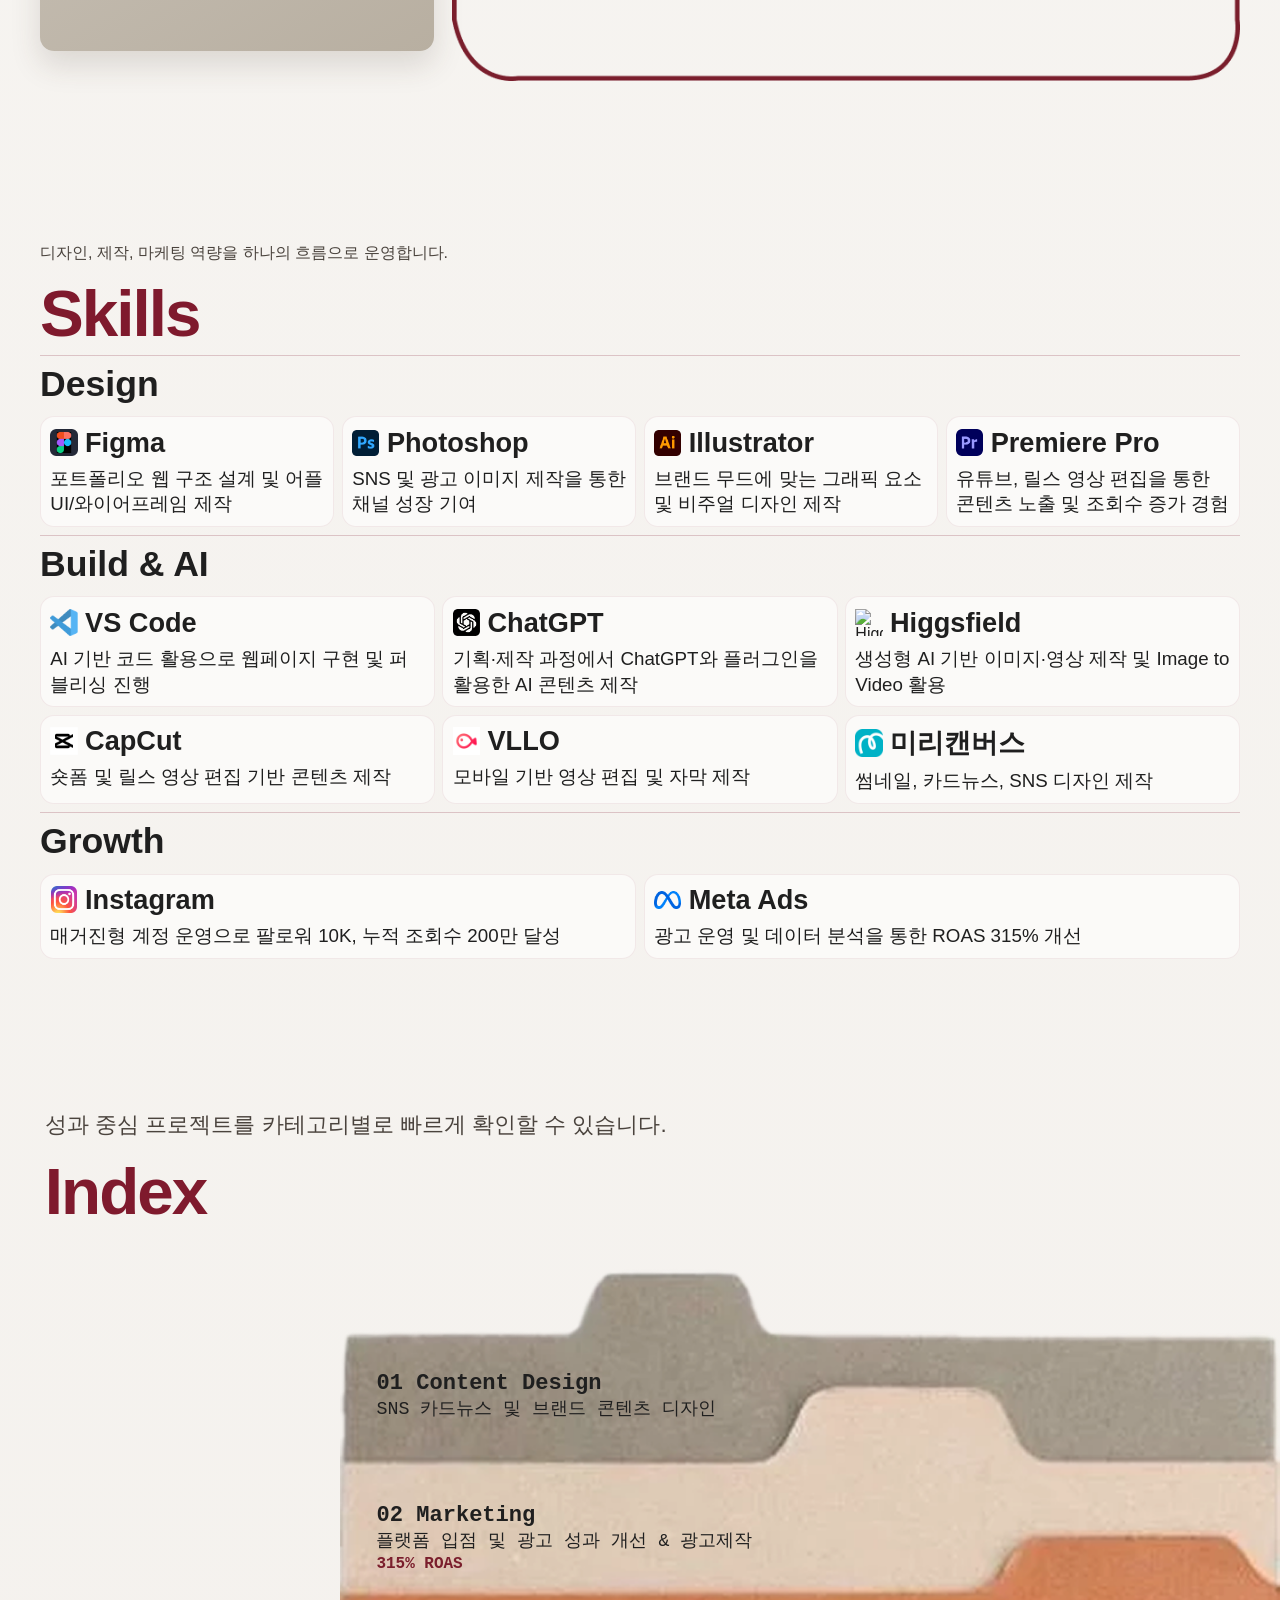
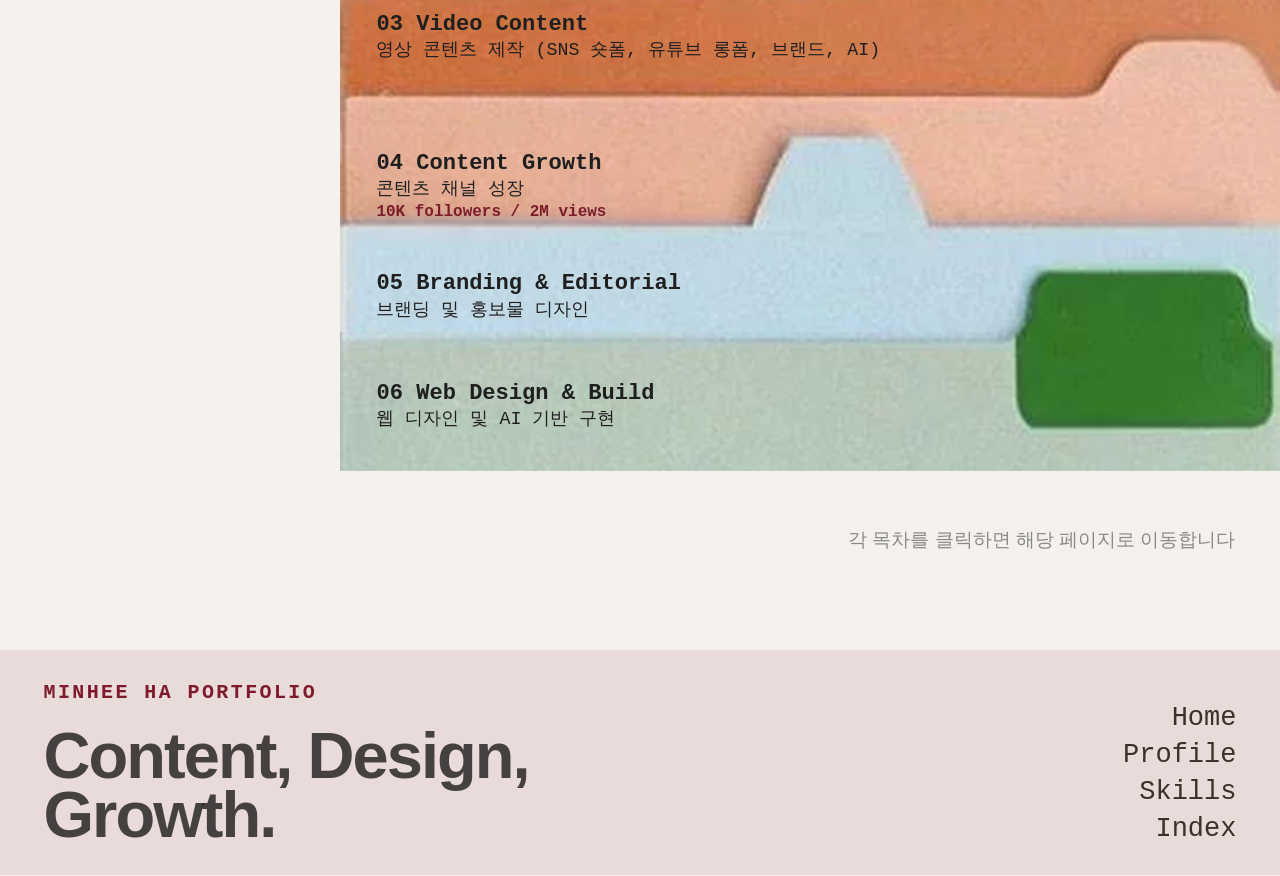
==== commit d48ce683: "Add Speardy content designer role to profile career" ====
--- a/portfolio-home.html
+++ b/portfolio-home.html
@@ -101,6 +101,10 @@
             <div class="profile-block profile-career">
               <h3 class="profile-block__label">CAREER</h3>
               <ul class="profile-list">
+                <li class="profile-list__item">
+                  <span class="profile-list__date">2026.08 – 현재</span>
+                  <span class="profile-list__desc">스피어디 콘텐츠 디자이너</span>
+                </li>
                 <li class="profile-list__item">
                   <span class="profile-list__date">2023.12 – 2024.09</span>
                   <span class="profile-list__desc">NDP 콘텐츠 마케팅</span>
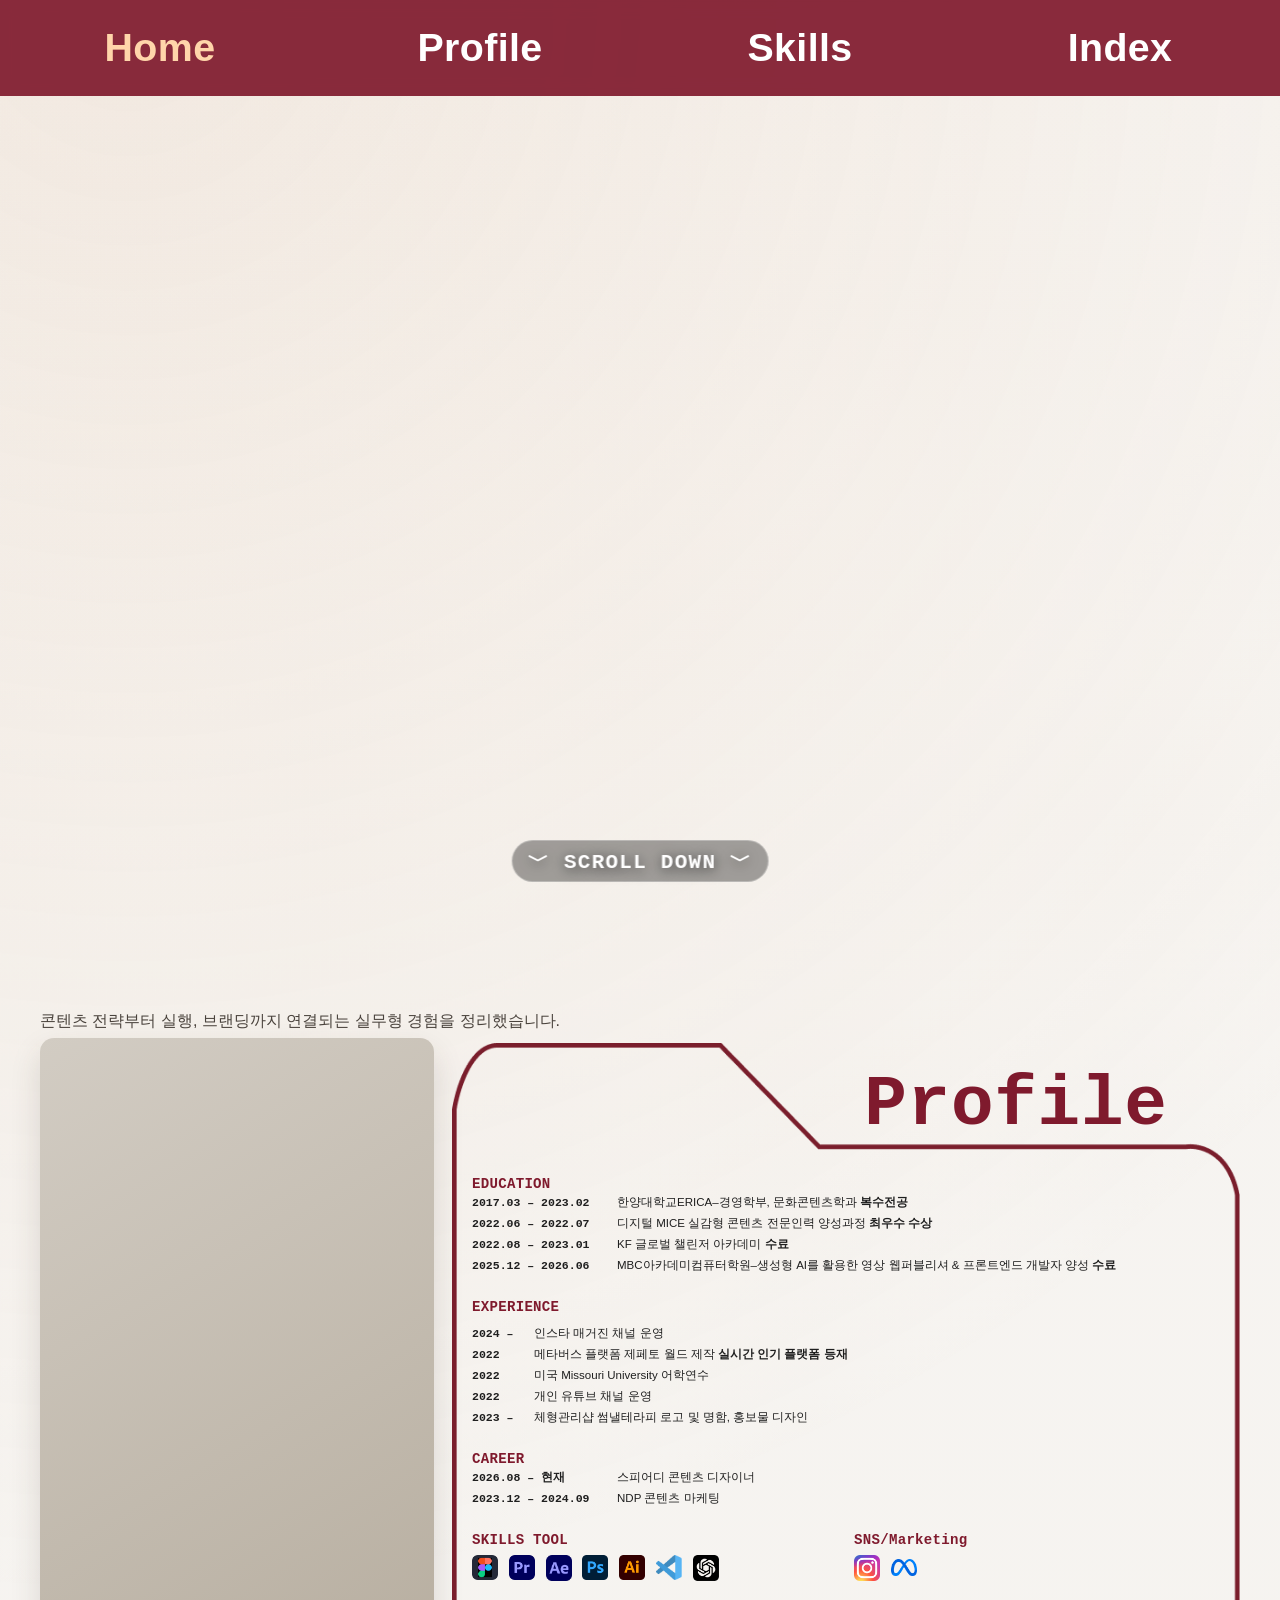
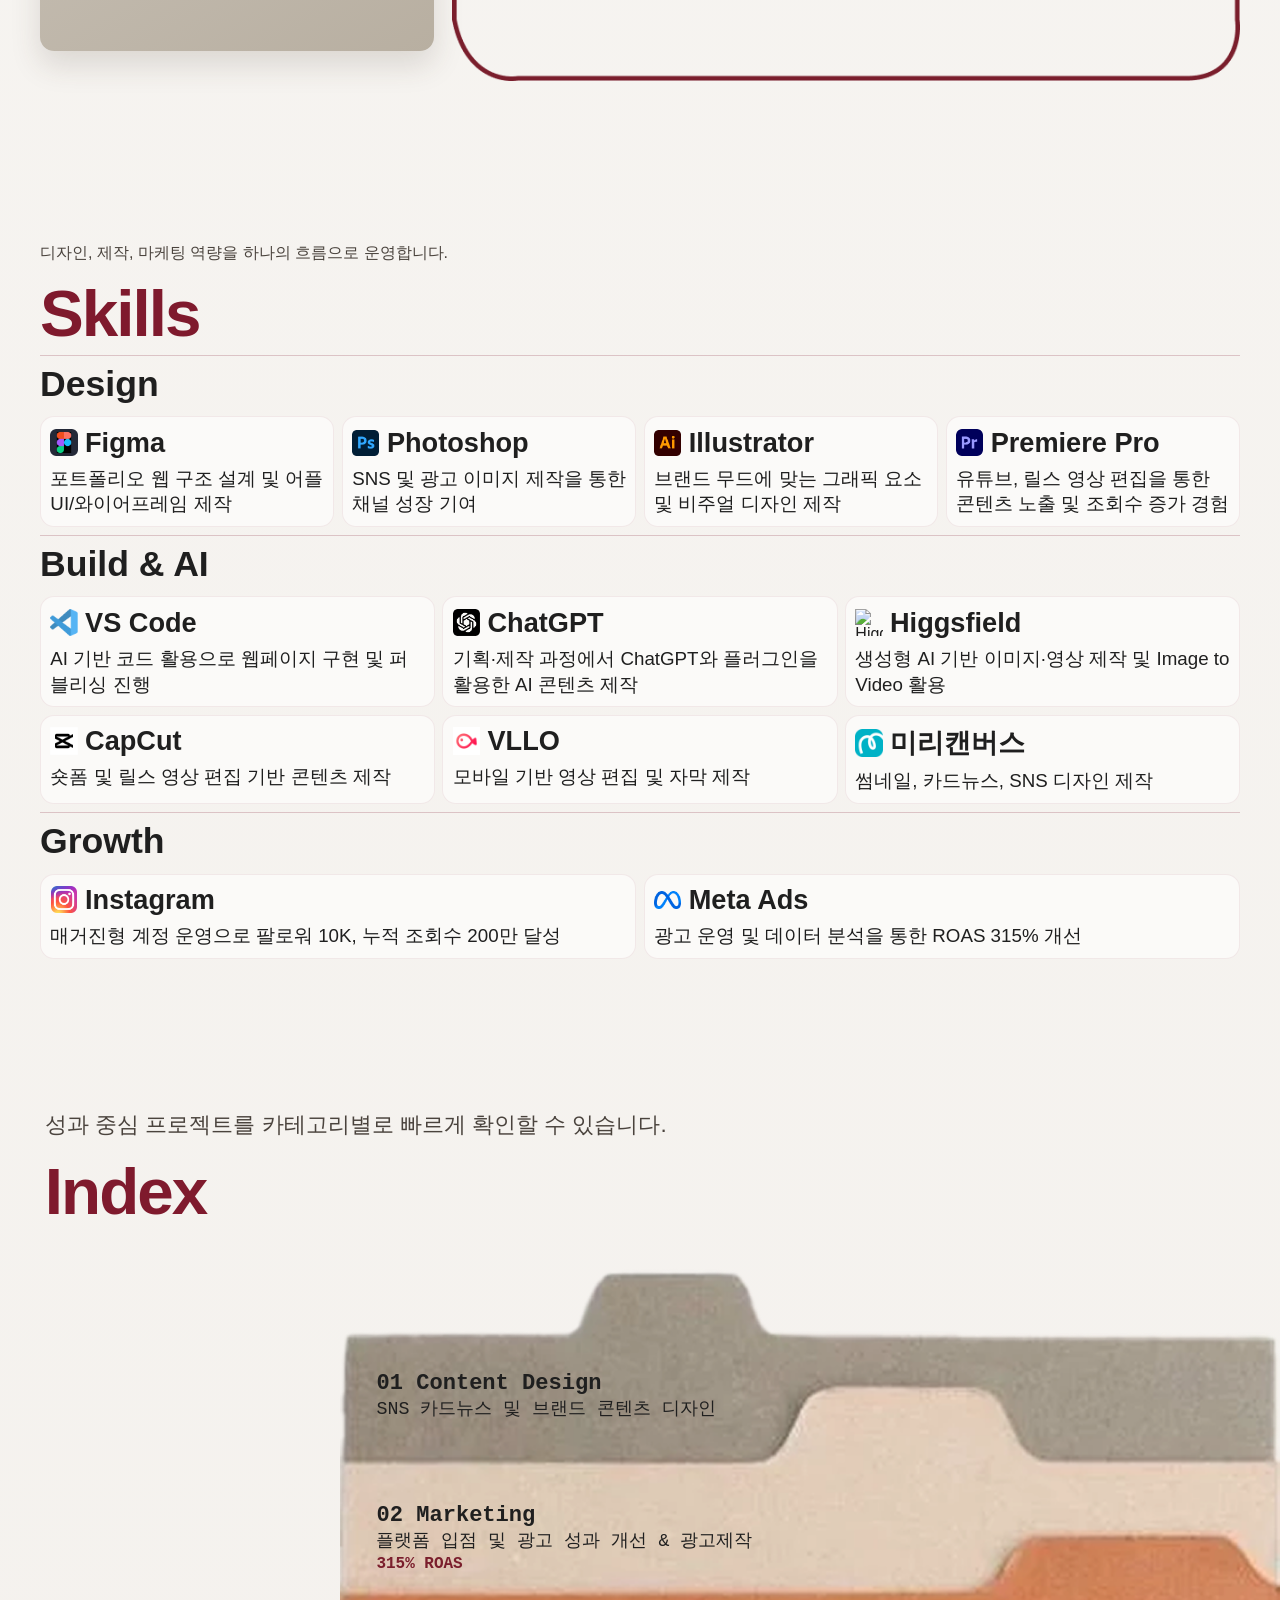
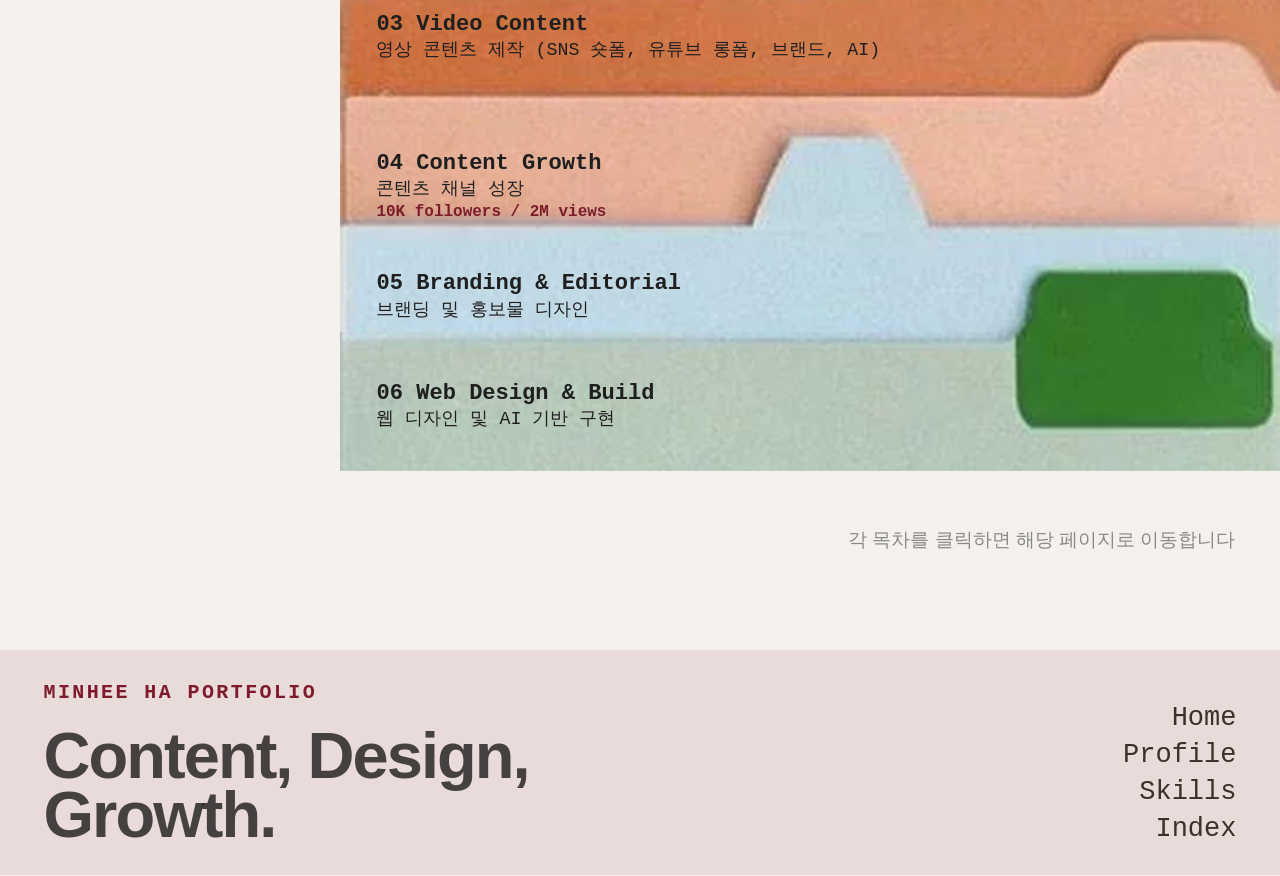
==== commit e00d41f7: "Add Instagram magazine channel operation to profile experience" ====
--- a/portfolio-home.html
+++ b/portfolio-home.html
@@ -76,6 +76,10 @@
             <div class="profile-block profile-experience">
               <h3 class="profile-block__label">EXPERIENCE</h3>
               <ul class="profile-list">
+                <li class="profile-list__item">
+                  <span class="profile-list__date">2024 –</span>
+                  <span class="profile-list__desc">인스타 매거진 채널 운영</span>
+                </li>
                 <li class="profile-list__item">
                   <span class="profile-list__date">2022</span>
                   <span class="profile-list__desc">메타버스 플랫폼 제페토 월드 제작 <strong>실시간 인기 플랫폼 등재</strong></span>
